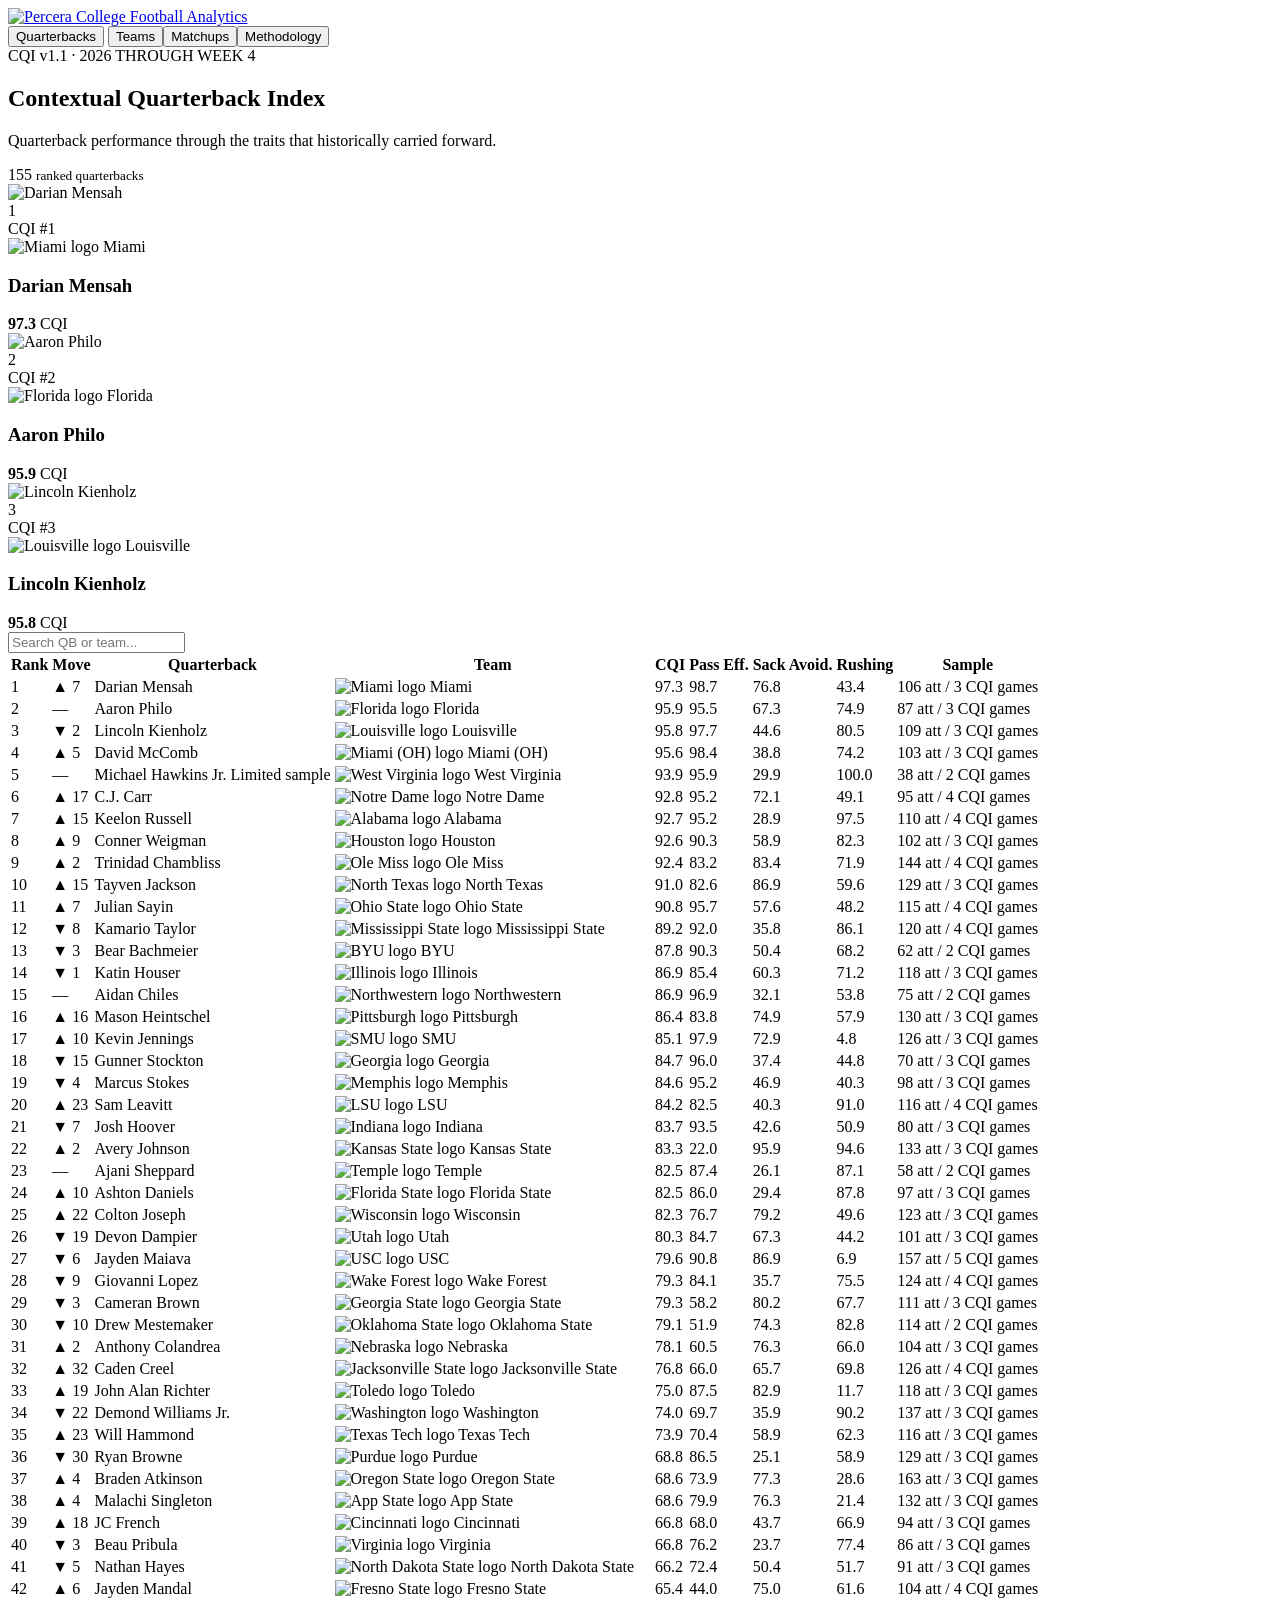
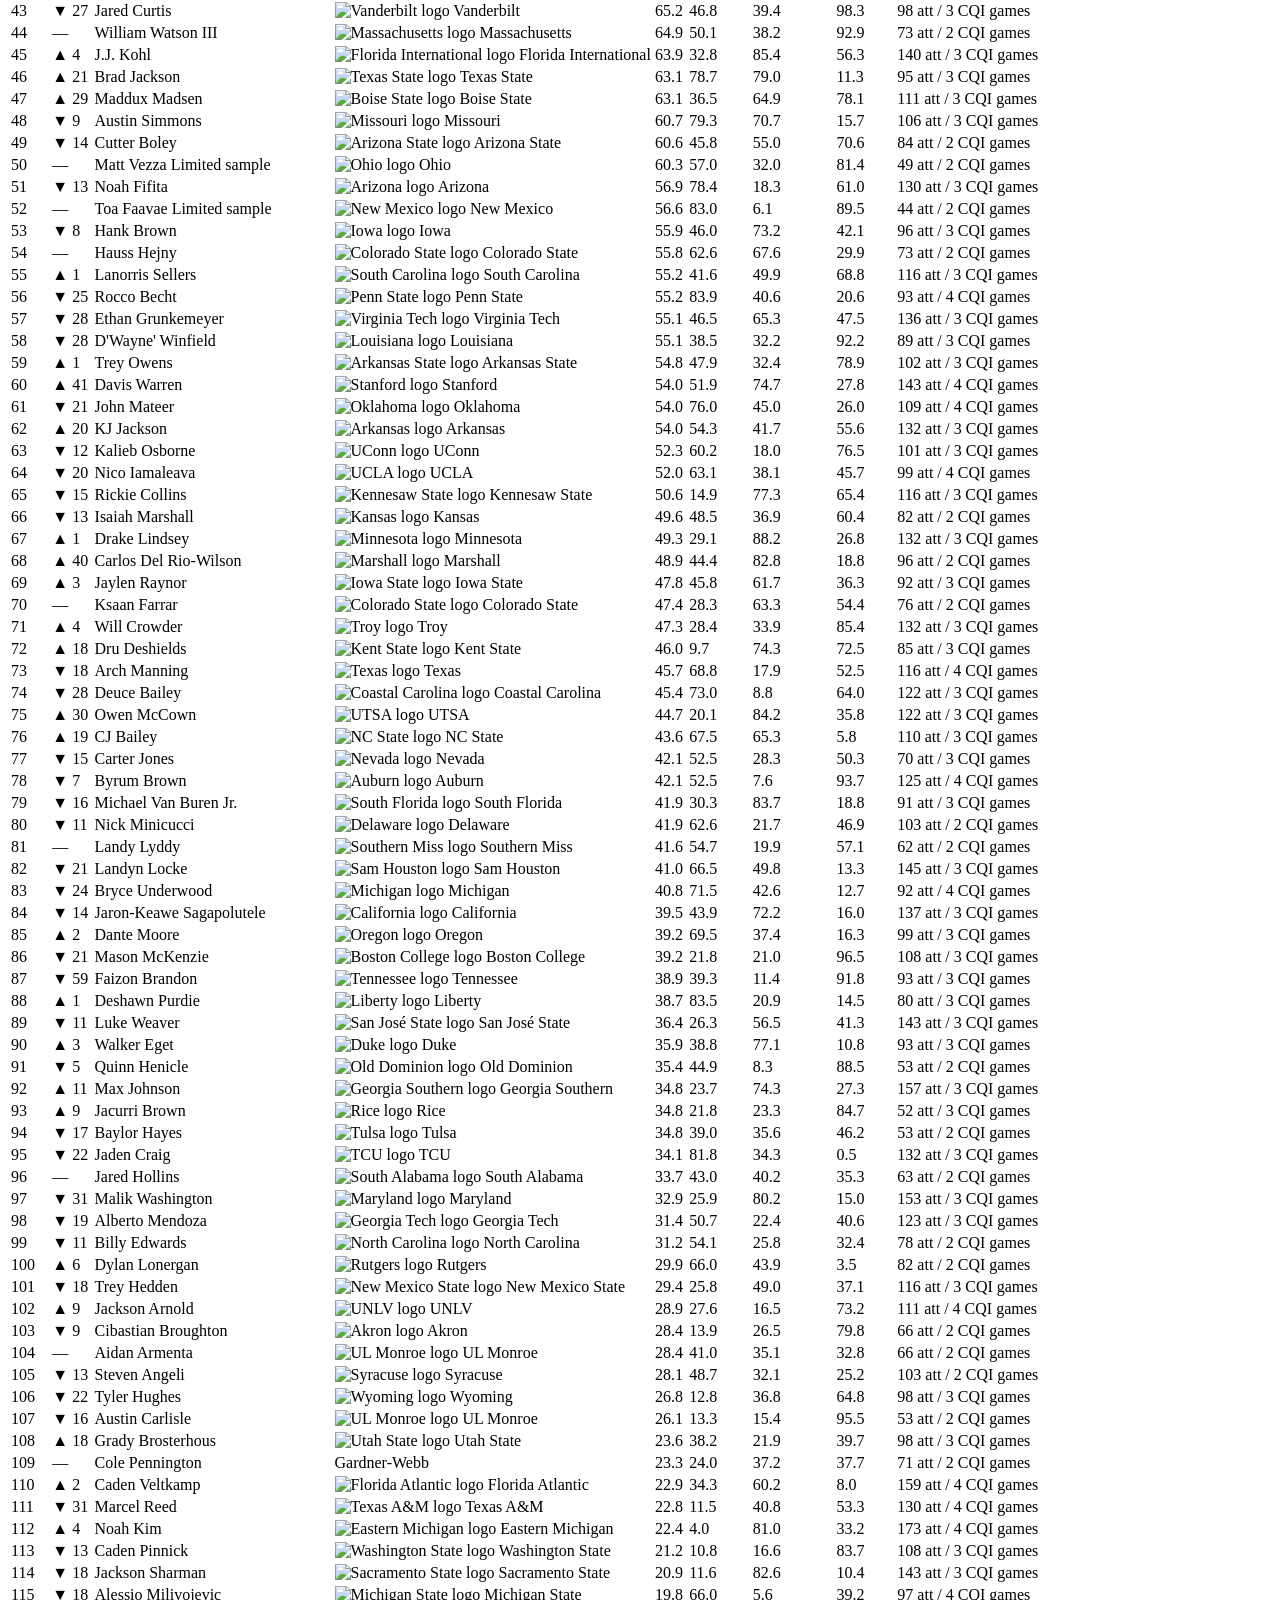
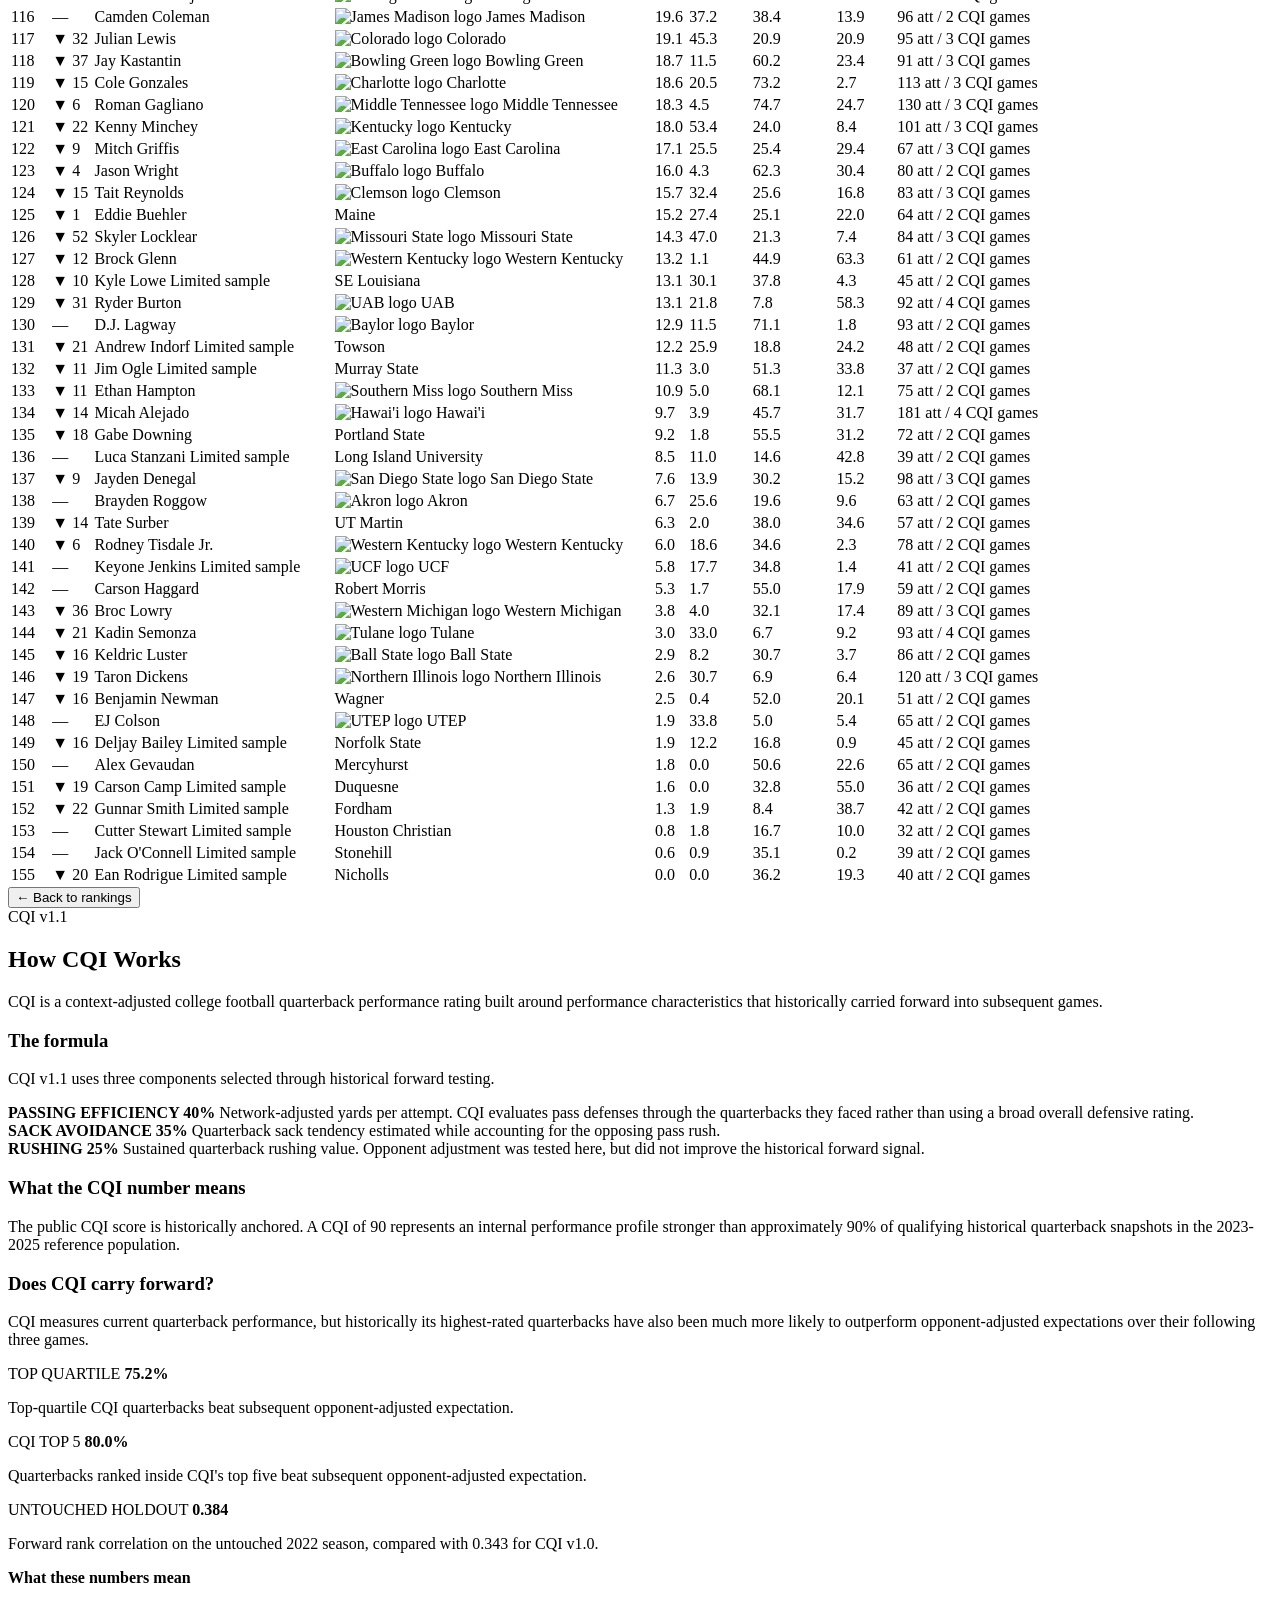
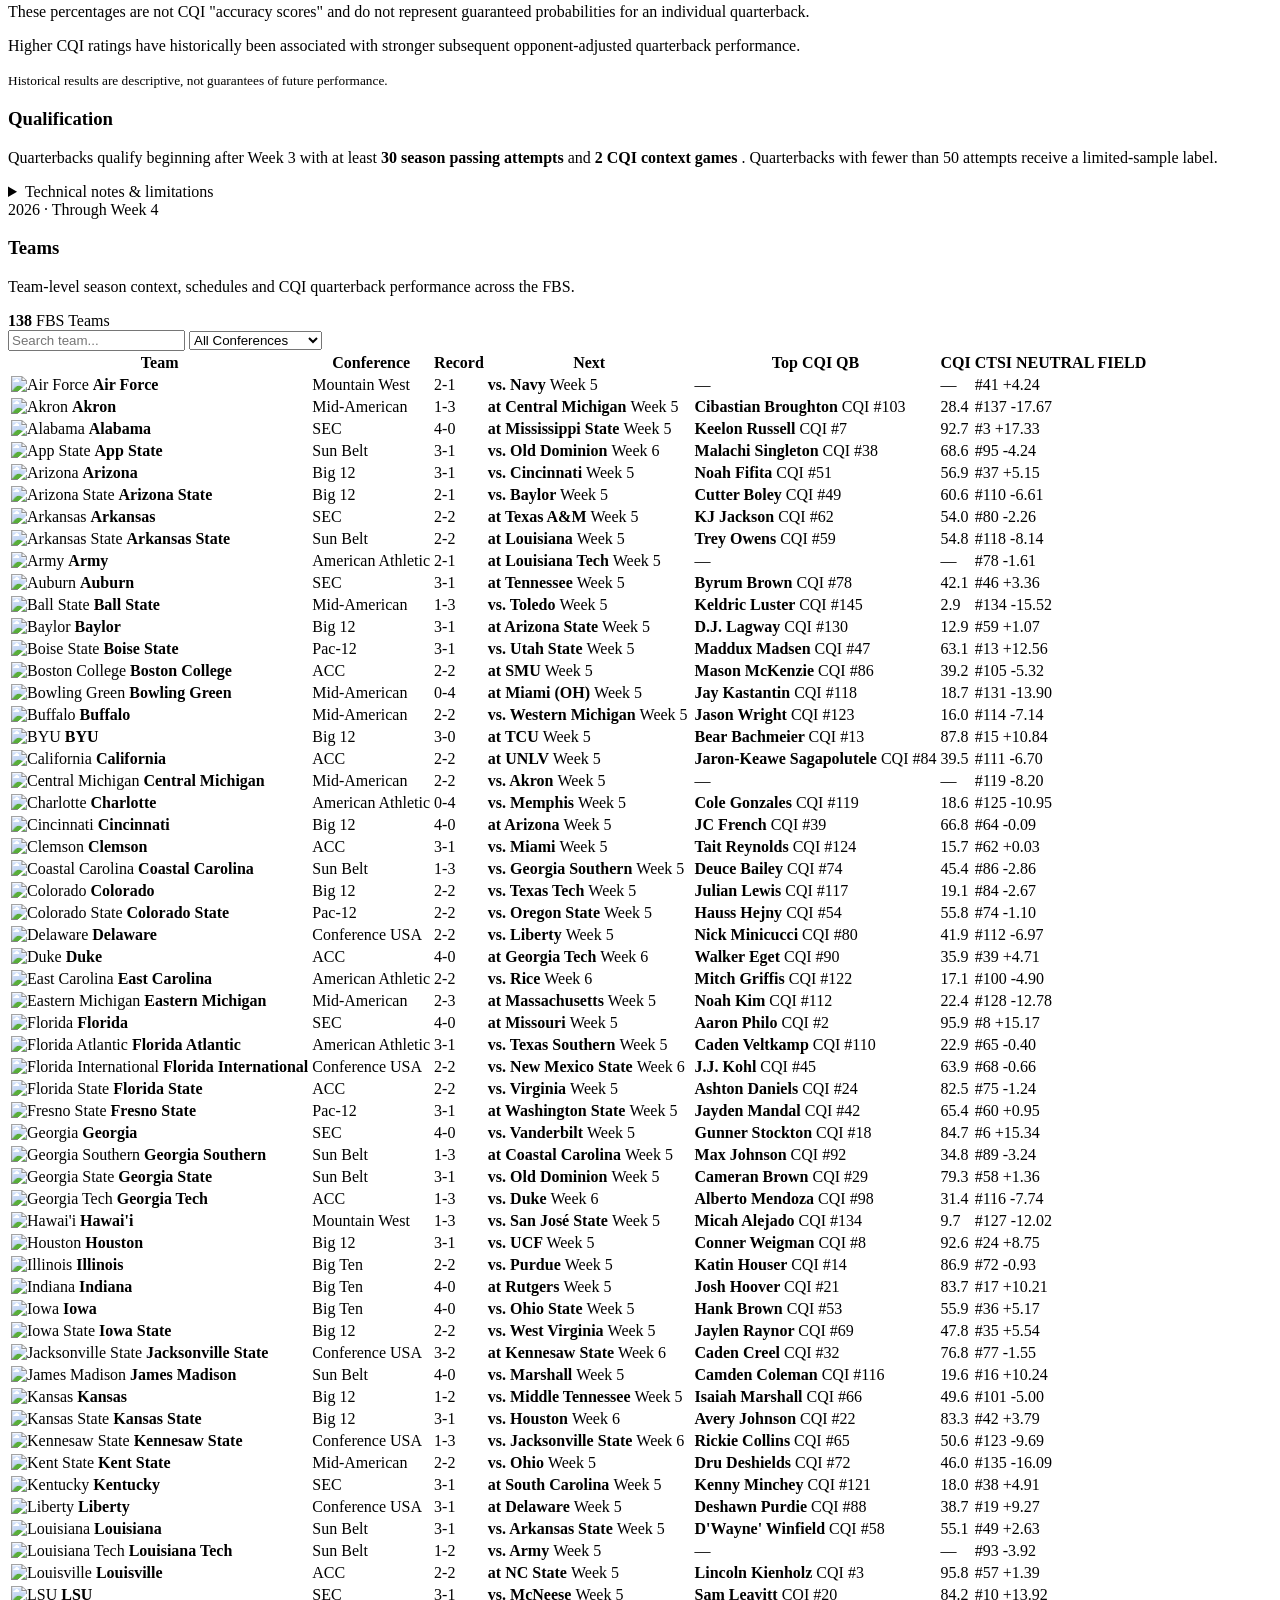
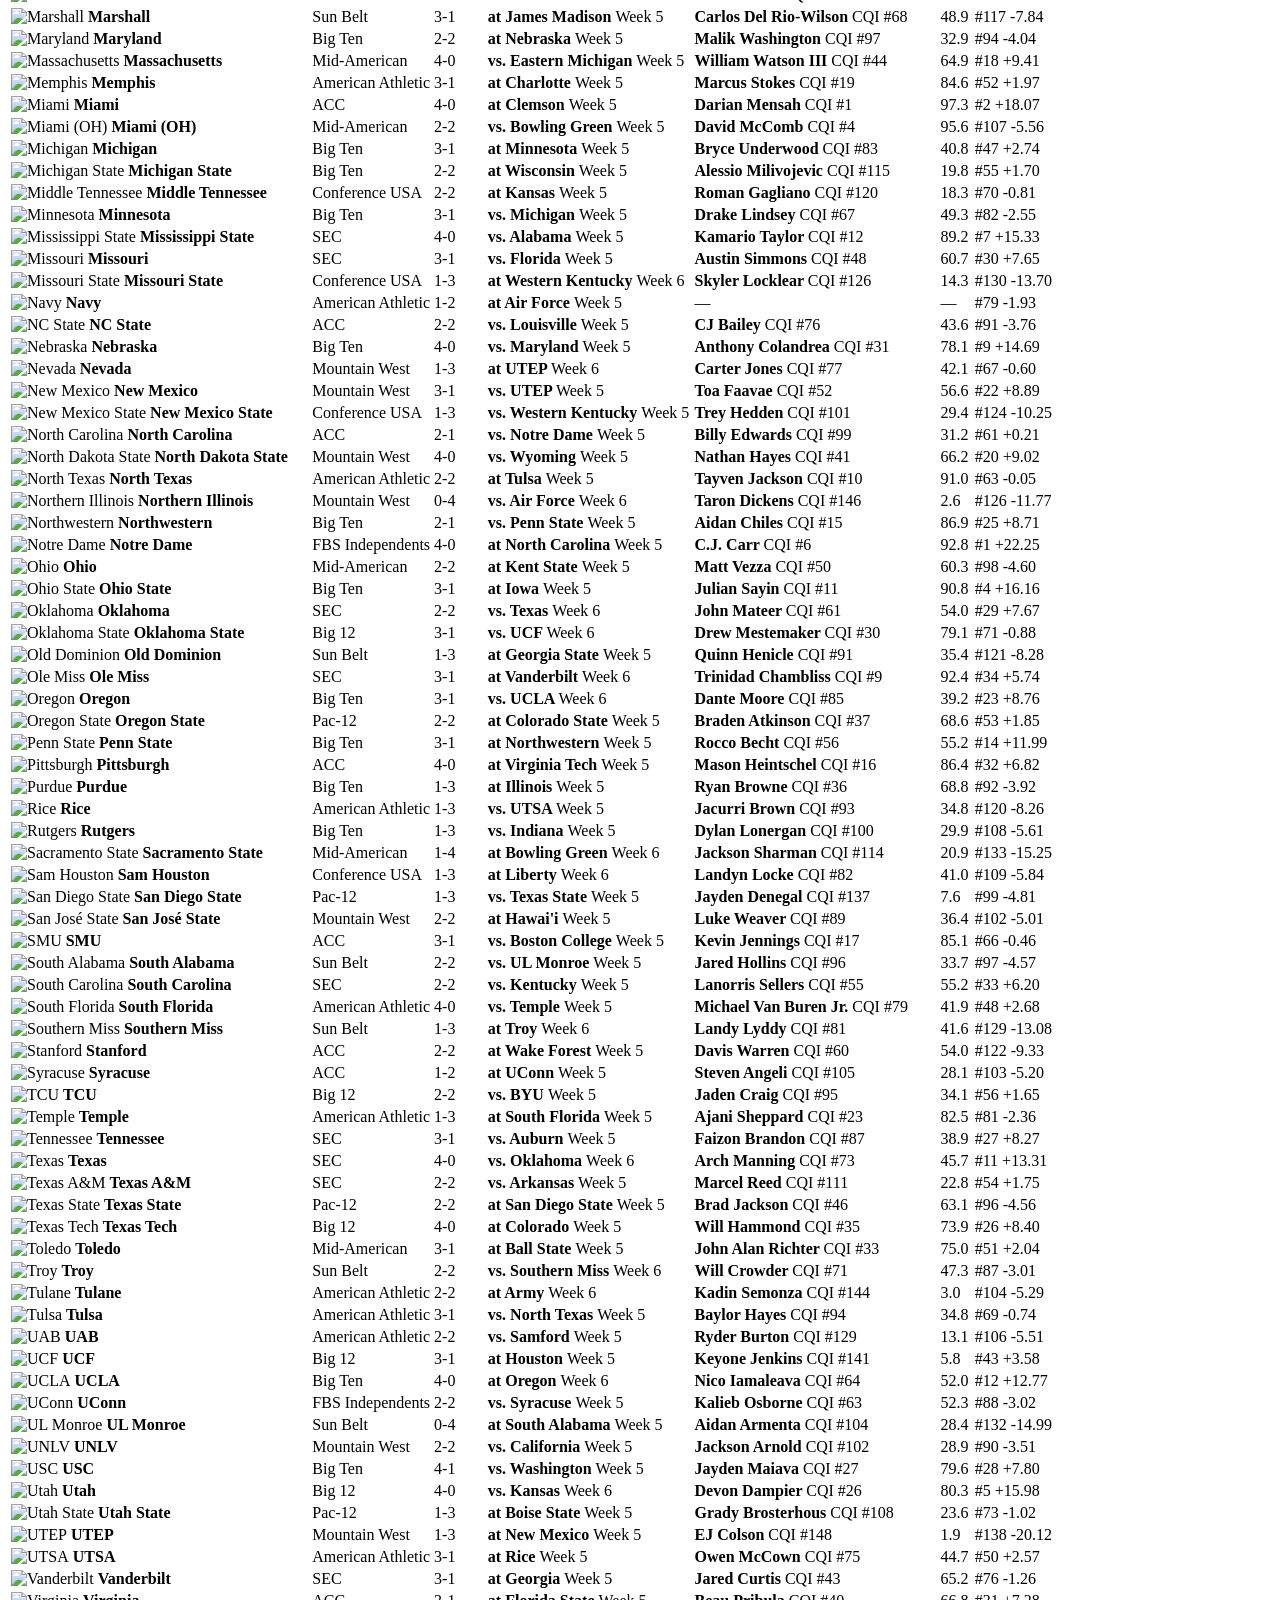
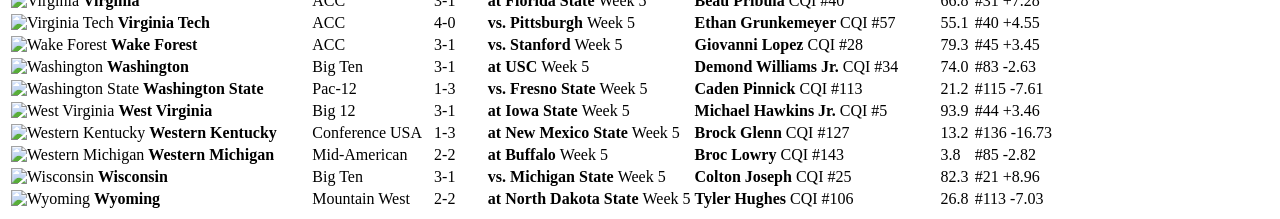
==== index.html @ a97733a7 "Email Sign Up" ====
<!DOCTYPE html>
<html lang="en">
<head>
<meta charset="UTF-8">
<meta name="viewport" content="width=device-width, initial-scale=1.0">

<title>Percera — Contextual Quarterback Index</title>

<link rel="stylesheet" href="styles.css?v=teams-production-v1">

</head>

<body>

<header class="site-header">

    <a
        class="brand"
        href="/"
        aria-label="Percera home"
    >

        <img
            src="percera-wordmark-transparent.png"
            class="brand-wordmark"
            alt="Percera"
        >

        <span class="brand-subtitle">
            College Football Analytics
        </span>

    </a>


    <nav>

        <button
            class="nav-button active"
            data-view="rankings"
        >
            Quarterbacks
        </button>

        <button
            class="nav-button"
            data-view="methodology"
        >
            Methodology
        </button>

    </nav>

</header>


<main>

<section id="rankings-view">

    <div class="hero">

        <div>
            <span class="eyebrow">
                QPI v1.0
            </span>

            <h2>
                2026 Quarterback Rankings
            </h2>

            <p>
                A transparent, opponent-aware measure of
                college quarterback performance.
            </p>
        </div>

        <div class="hero-stat">
            <span id="qb-count">—</span>
            <small>ranked quarterbacks</small>
        </div>

    </div>


    
    <div
        id="top-three"
        class="top-three"
    ></div>

<div class="controls">

        <input
            id="search"
            type="text"
            placeholder="Search QB or team..."
        >

    </div>


    <div class="table-wrap">

        <table id="leaderboard">

            <thead>

                <tr>
                    <th>Rank</th>
                    <th>Quarterback</th>
                    <th>Team</th>
                    <th>QPI</th>
                    <th>Passing</th>
                    <th>Rushing</th>
                    <th>Sample</th>
                </tr>

            </thead>

            <tbody></tbody>

        </table>

    </div>

</section>


<section
    id="player-view"
    class="hidden"
>

    <button id="back-button">
        ← Back to rankings
    </button>

    <div id="player-content"></div>

</section>



<section
    id="methodology-view"
    class="hidden"
>

    <span class="eyebrow">
        QPI v1.0
    </span>

    <h2>
        How QPI Works
    </h2>

    <p class="method-intro">
        QPI is a transparent, opponent-aware measure of
        observed college quarterback performance.
        It is designed to explain not just who performed well,
        but how they did it.
    </p>


    <div class="method-section">

        <h3>What QPI measures</h3>

        <p>
            QPI rewards quarterbacks who consistently produce
            efficient offense while accounting for opponent
            strength, sacks, and rushing contribution.
        </p>

    </div>


    <div class="method-section">

        <h3>Passing Performance</h3>

        <p>
            QPI evaluates four dimensions of passing:
        </p>

        <div class="method-pill-grid">

            <div class="method-pill">
                <strong>Success</strong>
                <span>
                    How consistently the passing offense
                    stays on schedule and produces successful plays.
                </span>
            </div>

            <div class="method-pill">
                <strong>Efficiency</strong>
                <span>
                    Passing efficiency adjusted for the
                    quality of defenses faced.
                </span>
            </div>

            <div class="method-pill">
                <strong>TD Creation</strong>
                <span>
                    Passing touchdown production relative
                    to opponent strength.
                </span>
            </div>

            <div class="method-pill">
                <strong>Sack Avoidance</strong>
                <span>
                    How effectively the quarterback avoids
                    drive-killing sacks.
                </span>
            </div>

        </div>

    </div>


    <div class="method-section">

        <h3>Rushing Value</h3>

        <p>
            QPI also credits quarterbacks for the scoring value
            they create as runners. It uses situational rushing
            value rather than simply rewarding raw rushing yards.
        </p>

    </div>


    <div class="method-section">

        <h3>Opponent Context</h3>

        <p>
            Passing efficiency and touchdown creation are adjusted
            using opponent defensive strength. That means the same
            box-score performance can be valued differently depending
            on the quality of the defense it came against.
        </p>

    </div>


    <div class="method-section">

        <h3>How the model was built</h3>

        <p>
            QPI's formula was derived from recent historical
            college football performance data and tested on seasons
            excluded from model training.
        </p>

        <p>
            The formula is fixed for QPI v1.0. Future methodology
            changes will be released as new versions rather than
            silently changing the meaning of previous rankings.
        </p>

    </div>


    <div class="method-section">

        <h3>Weekly rankings</h3>

        <p>
            QPI rankings begin after Week 3. A quarterback must have
            at least 30 season passing attempts and at least two QPI
            context games to appear in the rankings.
        </p>

        <p>
            Players with fewer than 50 passing attempts are marked
            as a limited sample rather than removed from the leaderboard.
        </p>

    </div>


    <div class="method-section">

        <h3>What QPI is not</h3>

        <p>
            QPI is not a projection, recruiting rating, NFL scouting
            grade, or attempt to perfectly isolate the quarterback
            from his teammates and scheme.
        </p>

        <p>
            It measures what happened on the field and provides a
            consistent statistical framework for comparing those
            performances.
        </p>

    </div>


    <details class="technical-methodology">

        <summary>
            Technical Methodology
        </summary>

        <div class="technical-content">

            <h3>QPI v1.0 Formula</h3>

            <p>
                The public component scores are percentile-based,
                allowing different types of quarterback performance
                to be combined on a common scale.
            </p>


            <div class="formula-grid">

                <div class="formula-card">

                    <h3>Passing Score</h3>

                    <div class="formula-row">
                        <span>Success</span>
                        <strong>37.7%</strong>
                    </div>

                    <div class="formula-row">
                        <span>
                            Opponent-adjusted efficiency
                        </span>
                        <strong>37.0%</strong>
                    </div>

                    <div class="formula-row">
                        <span>
                            TD creation
                        </span>
                        <strong>12.7%</strong>
                    </div>

                    <div class="formula-row">
                        <span>
                            Sack avoidance
                        </span>
                        <strong>12.6%</strong>
                    </div>

                </div>


                <div class="formula-card">

                    <h3>Overall QPI</h3>

                    <div class="formula-row">
                        <span>Passing</span>
                        <strong>82.5%</strong>
                    </div>

                    <div class="formula-row">
                        <span>Rushing</span>
                        <strong>17.5%</strong>
                    </div>

                </div>

            </div>


            <h3>Interception Avoidance</h3>

            <p>
                Interception avoidance is displayed on player profiles
                but carries no independent QPI v1.0 weight. During model
                development, it did not add meaningful explanatory value
                after the other passing components were included.
            </p>


            <h3>Validation</h3>

            <p>
                QPI was tested by repeatedly fitting the model while
                withholding an entire season, then evaluating it on the
                unseen season. The model structure remained stable across
                those tests.
            </p>


            <h3>Current limitations</h3>

            <ul class="technical-list">

                <li>
                    QPI does not completely separate quarterback
                    performance from receivers, offensive line play,
                    scheme, and other supporting factors.
                </li>

                <li>
                    Some opponent adjustments are more developed than
                    others.
                </li>

                <li>
                    QPI v1.0 does not yet include a fully validated
                    opponent adjustment for every FCS game.
                </li>

                <li>
                    QPI does not perform film-based play attribution
                    or scouting evaluation.
                </li>

            </ul>

        </div>

    </details>

</section>


</main>


<script src="data.js?v=week04-repair-1"></script>



<script src="weekly_history.js?v=week04"></script>
<script src="app.js?v=week04-repair-1"></script>

<script
    src="rankings_tools.js?v=final-sort-v4"
></script>



<script
    src="team_context_data.js?v=week04-repair-1"
></script>



<script
    src="home.js?v=percera-home-production-v1"
></script>





<script
    src="team_pages_data.js?v=week04-repair-1"
></script>

<script src="ctsi_data.js?v=week04-final2"></script>

<script src="secondary_logos_2026.js?v=curated-v3"></script>
<script src="team_branding_2026.js?v=curated-v3"></script>

<script
    src="teams.js?v=week04-repair-1"
></script>

<script
    src="team_profile_links.js?v=teams-production-v1"
></script>

    <script src="percera_product_preview.js?v=product-v1"></script>
    <script src="percera_ctsi_refinement.js?v=ctsi-refine-v1"></script>
    <script src="percera_ctsi_home_polish.js?v=ctsi-cqi-cadence-v1"></script>
    <script src="percera_distinct_ctsi.js?v=distinct-ctsi-v1"></script>
    <script src="percera_brand_home_v1.js?v=brand-home-v1"></script>
    <script src="percera_platform_hero_v2.js?v=platform-hero-v2"></script>
<script src="percera_team_branding_v3.js?v=curated-v3"></script>

<script src="matchups_nav.js?v=matchups-v1"></script>


<script
    src="percera_week04_repair.js?v=week04-repair-1"
></script>



<script
    src="email_signup.js?v=2"
></script>

</body>
</html>
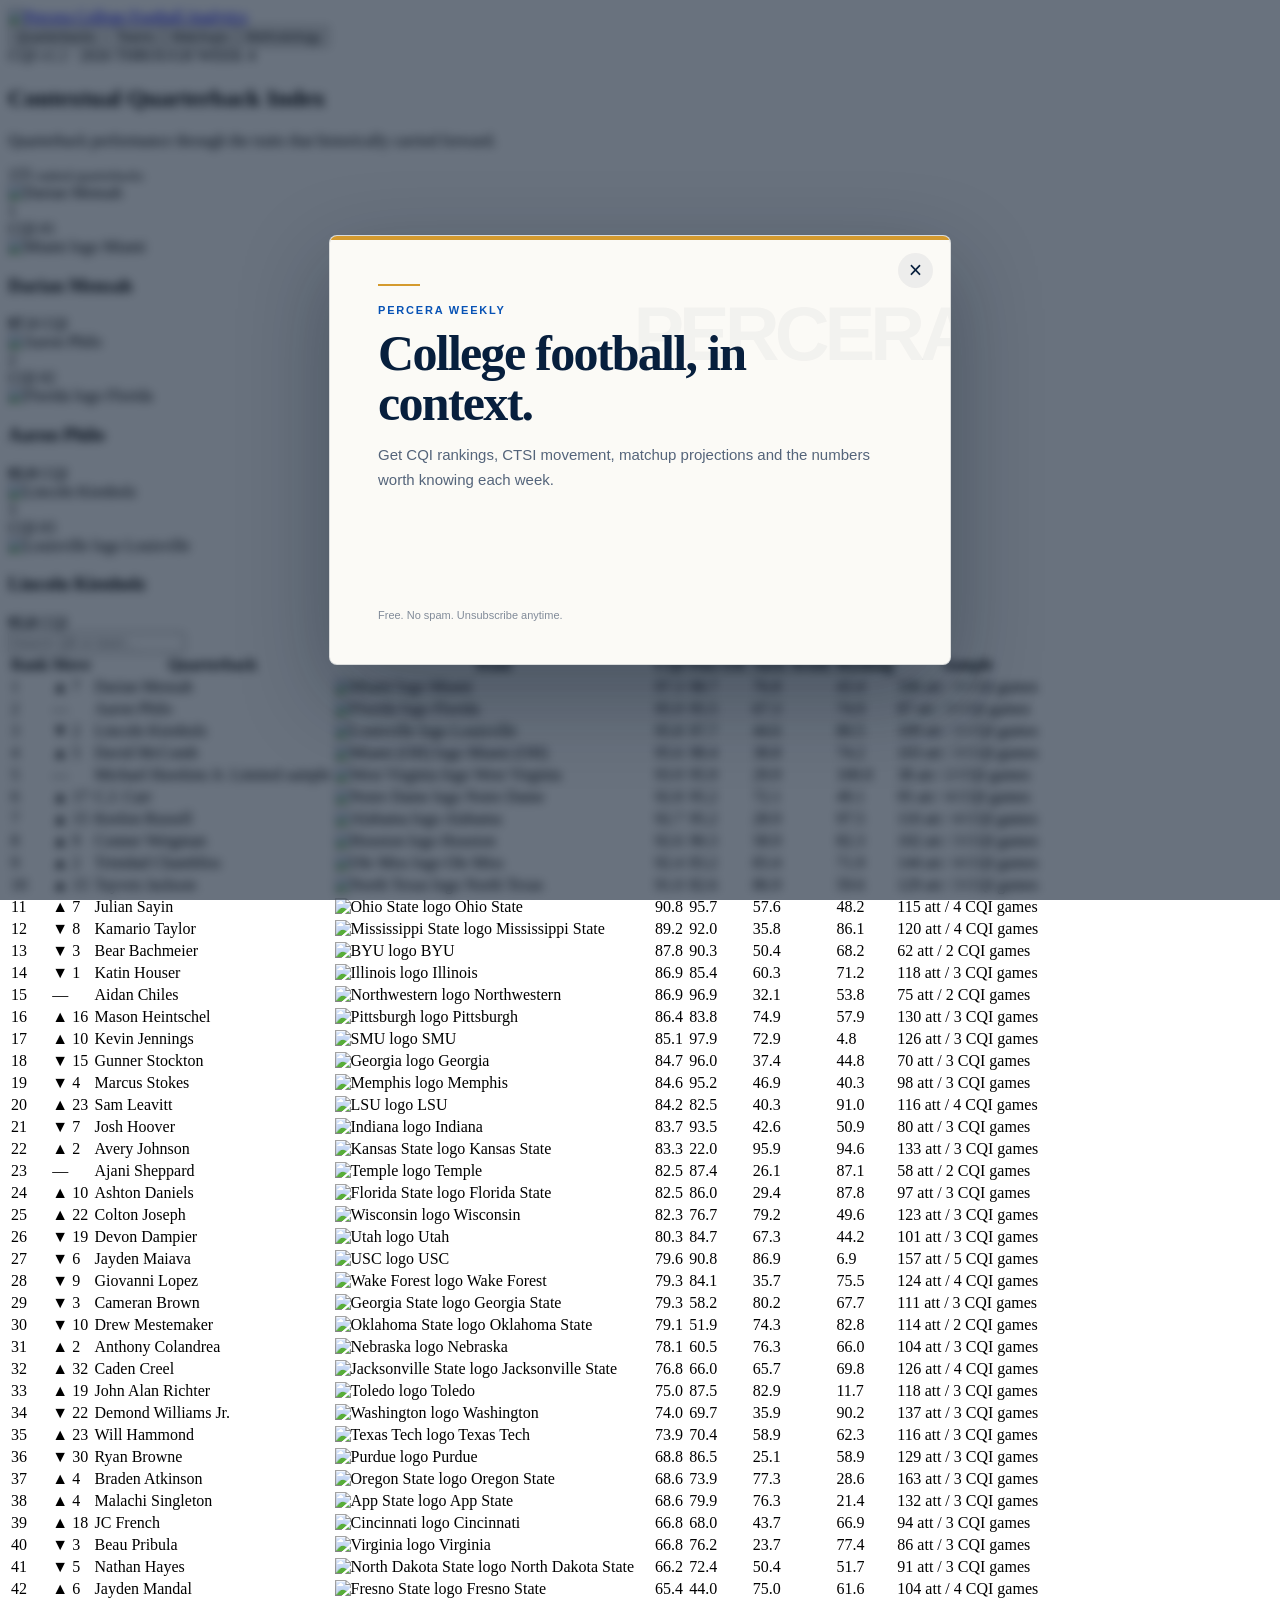
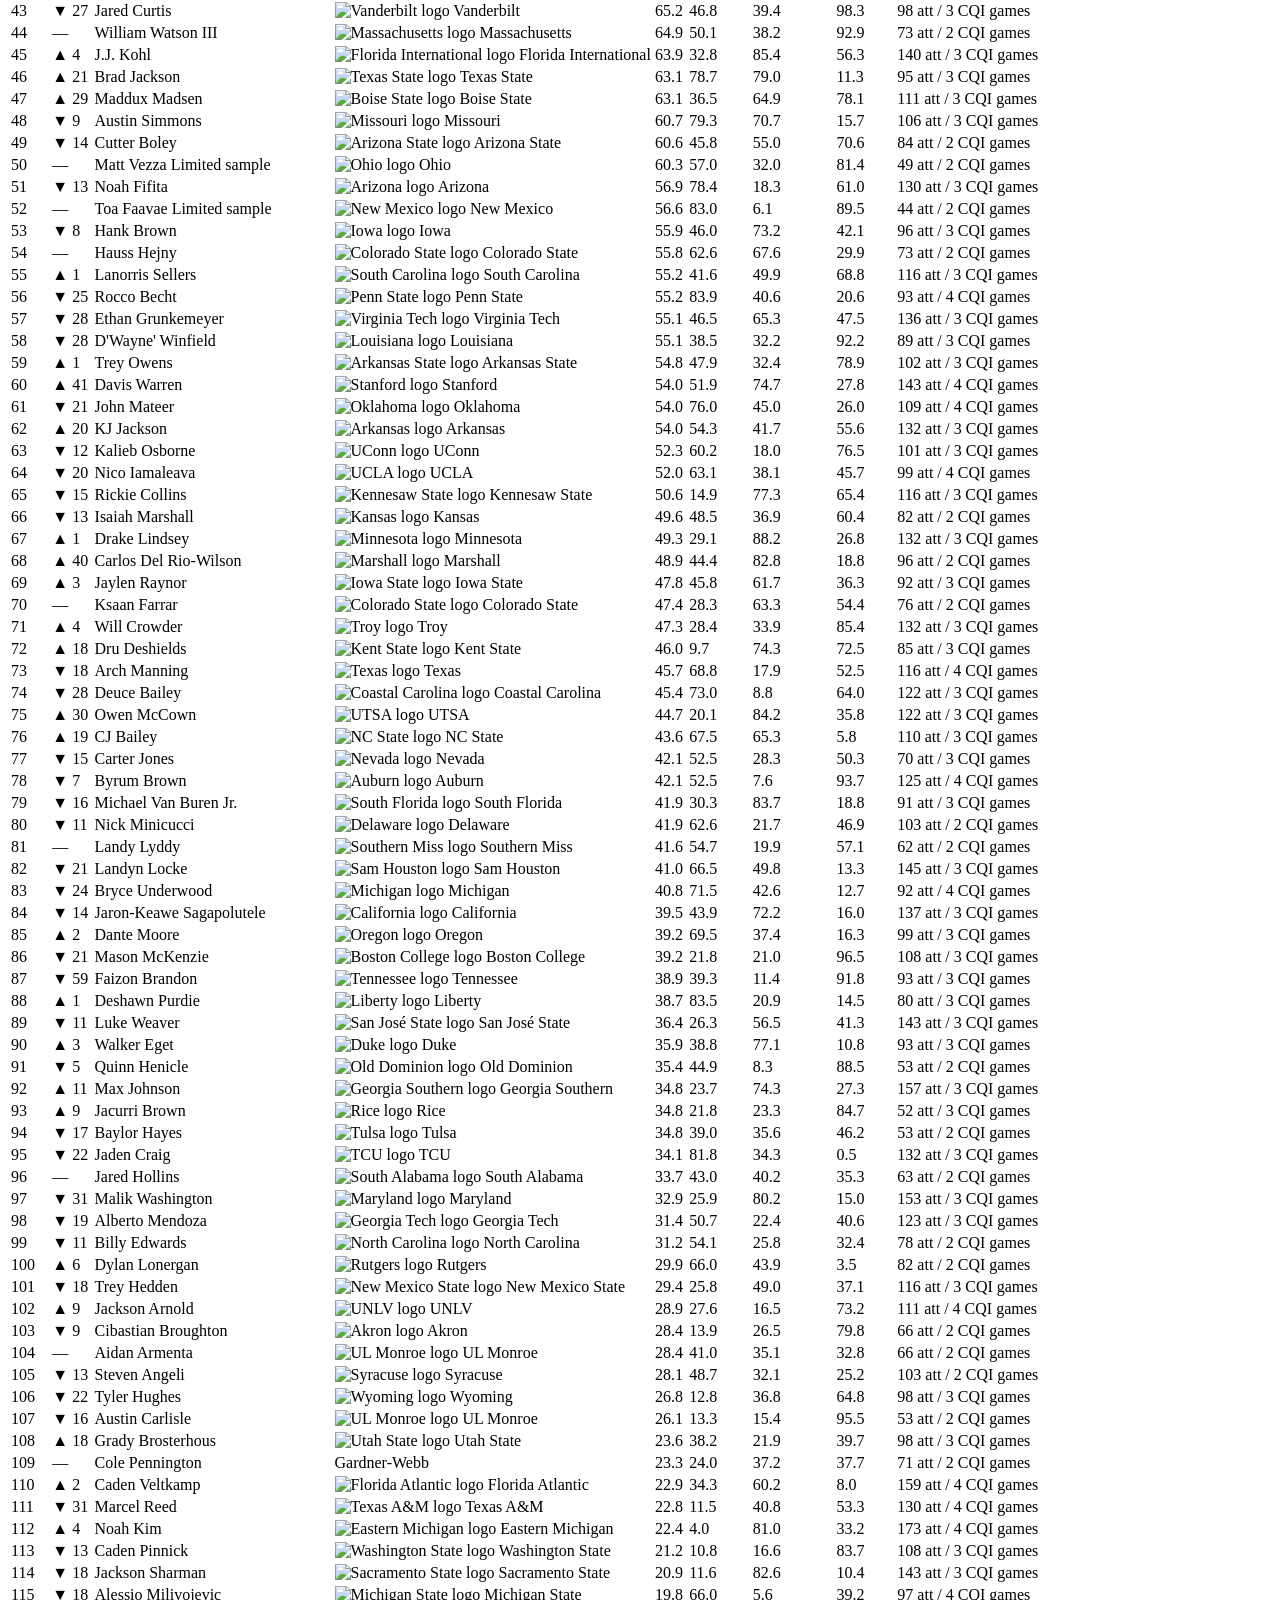
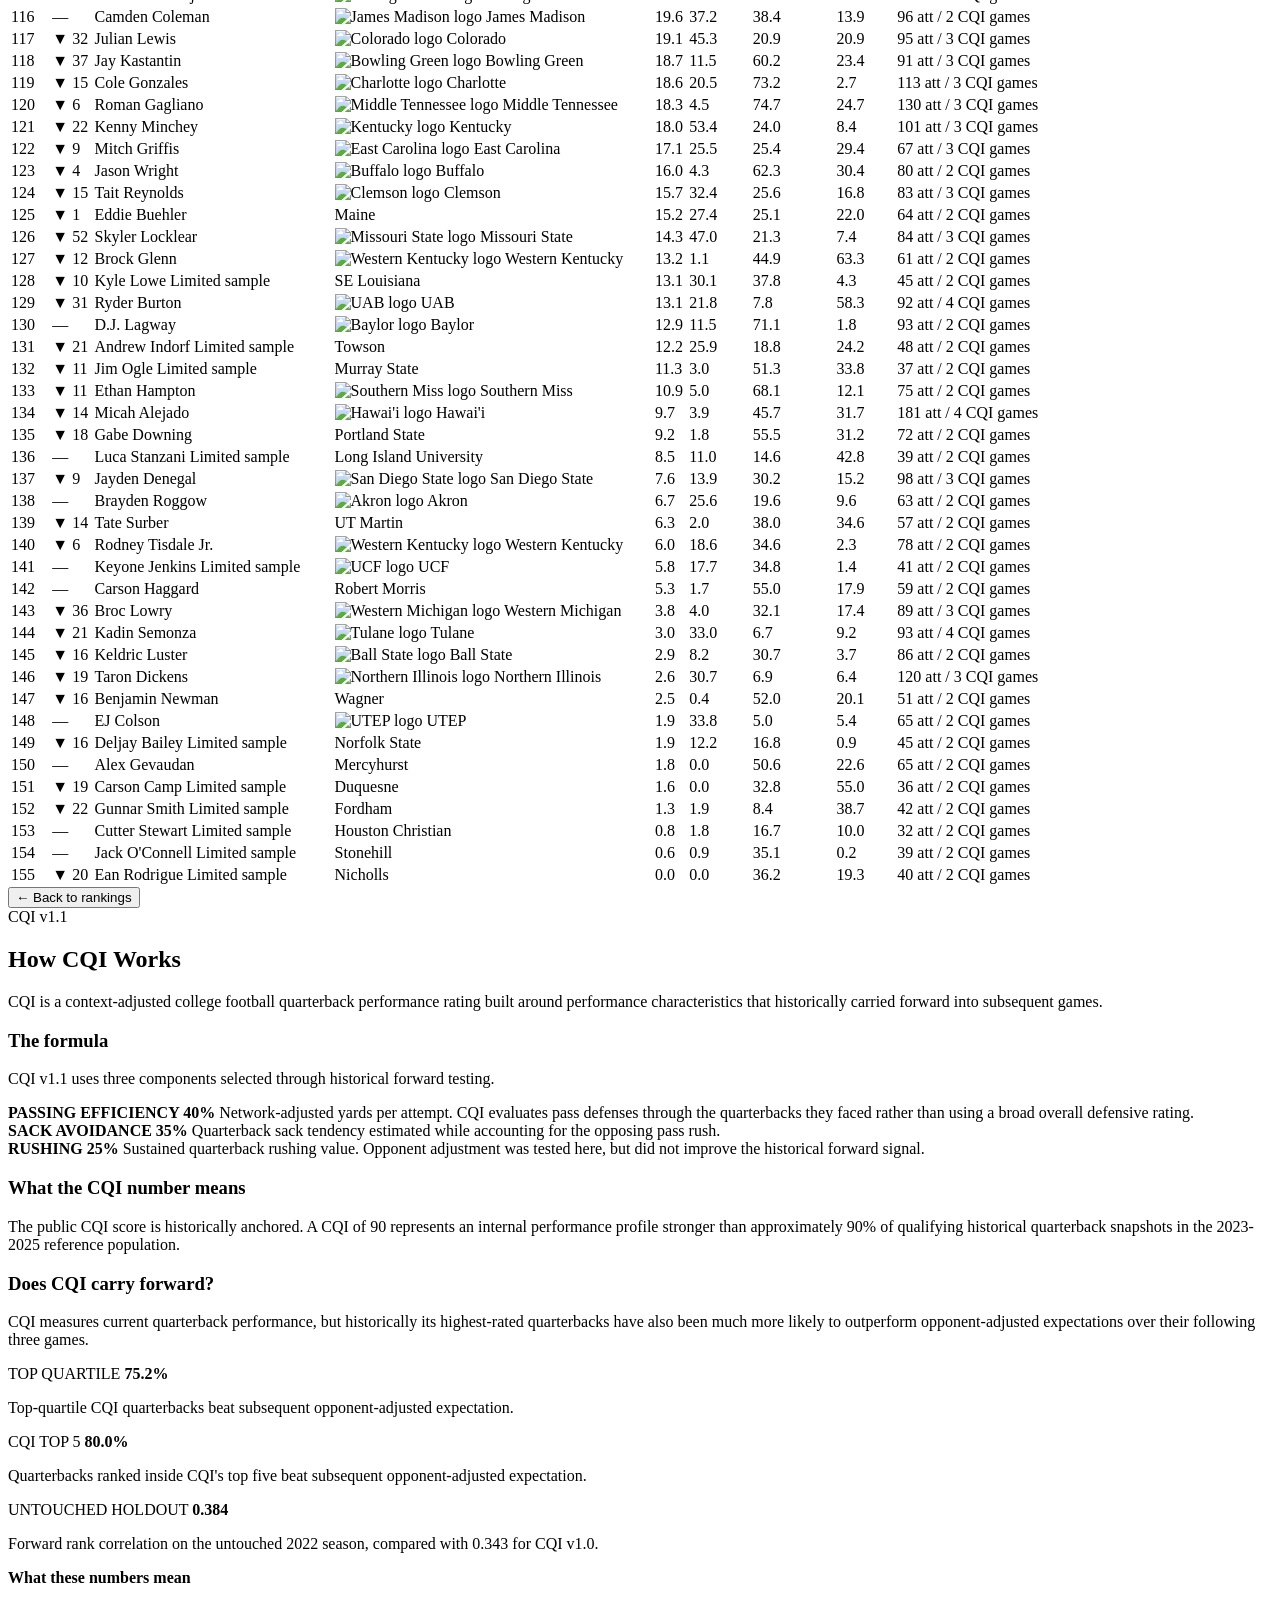
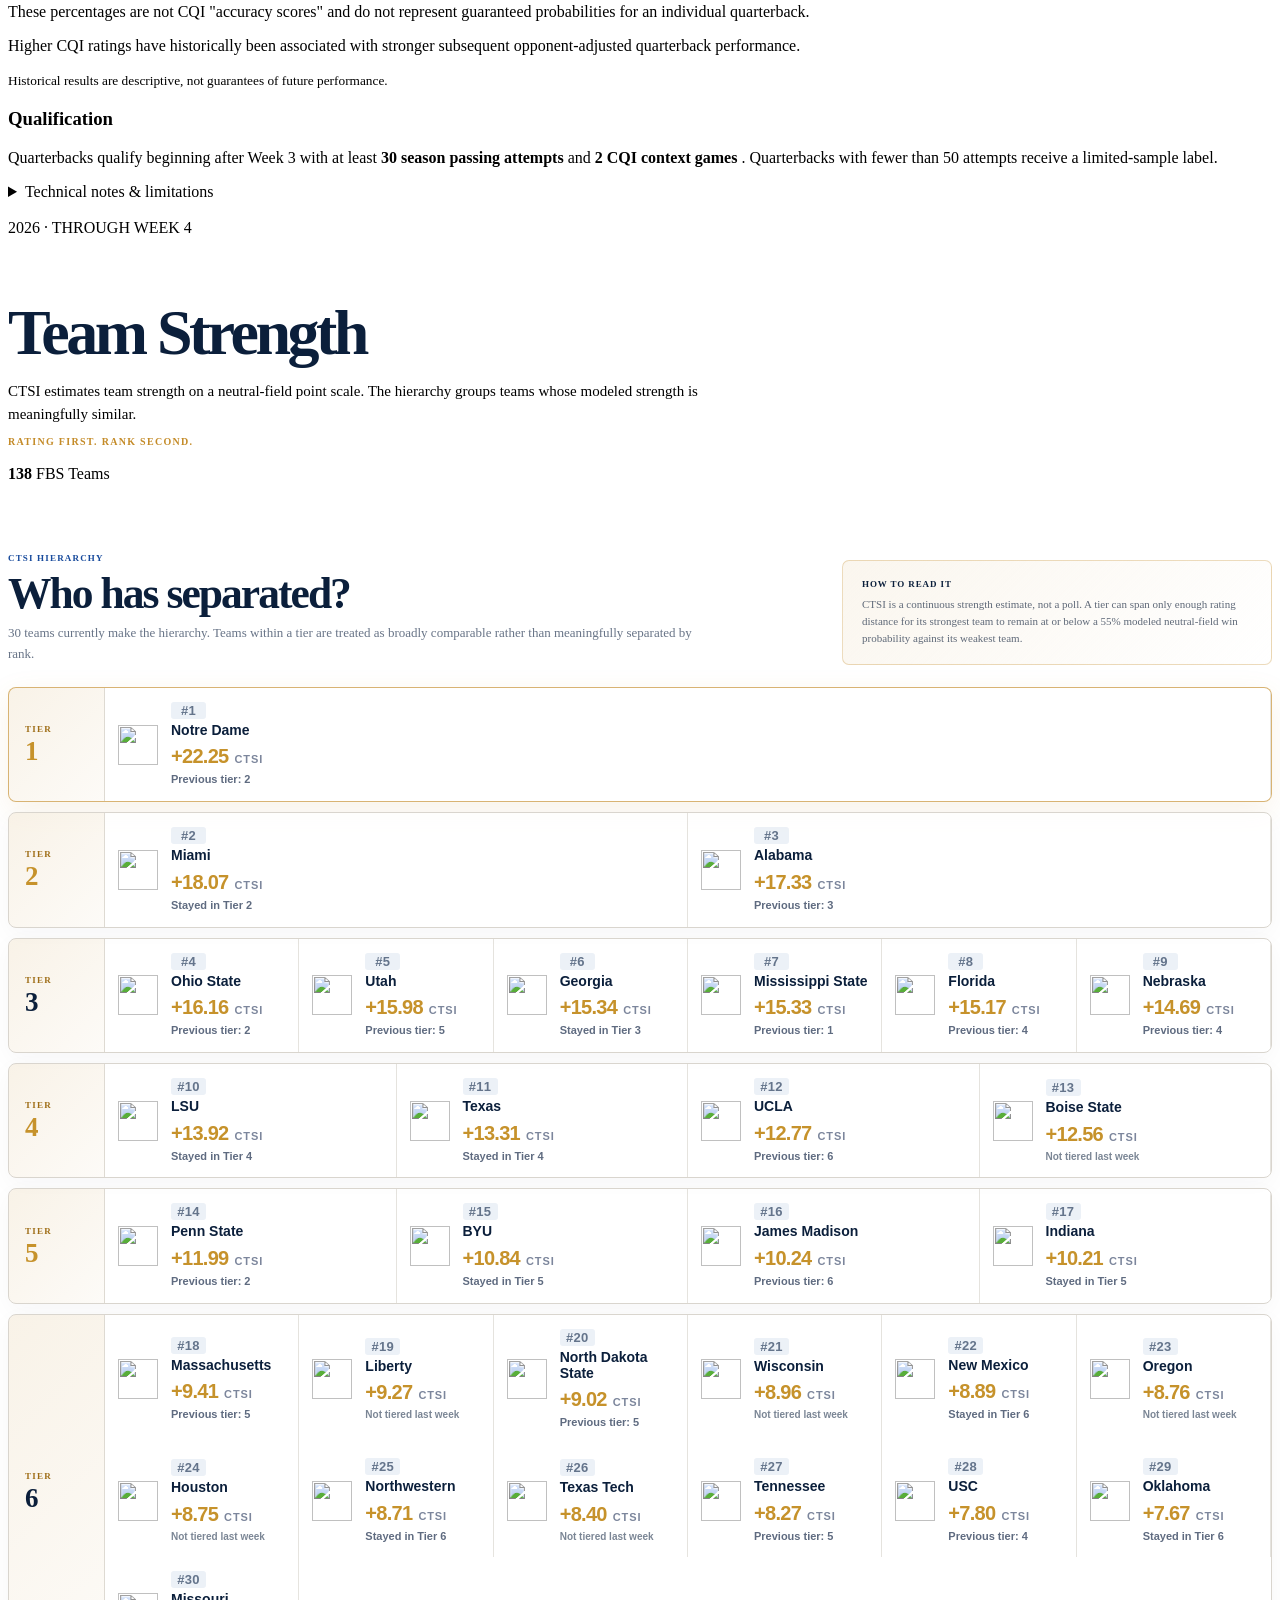
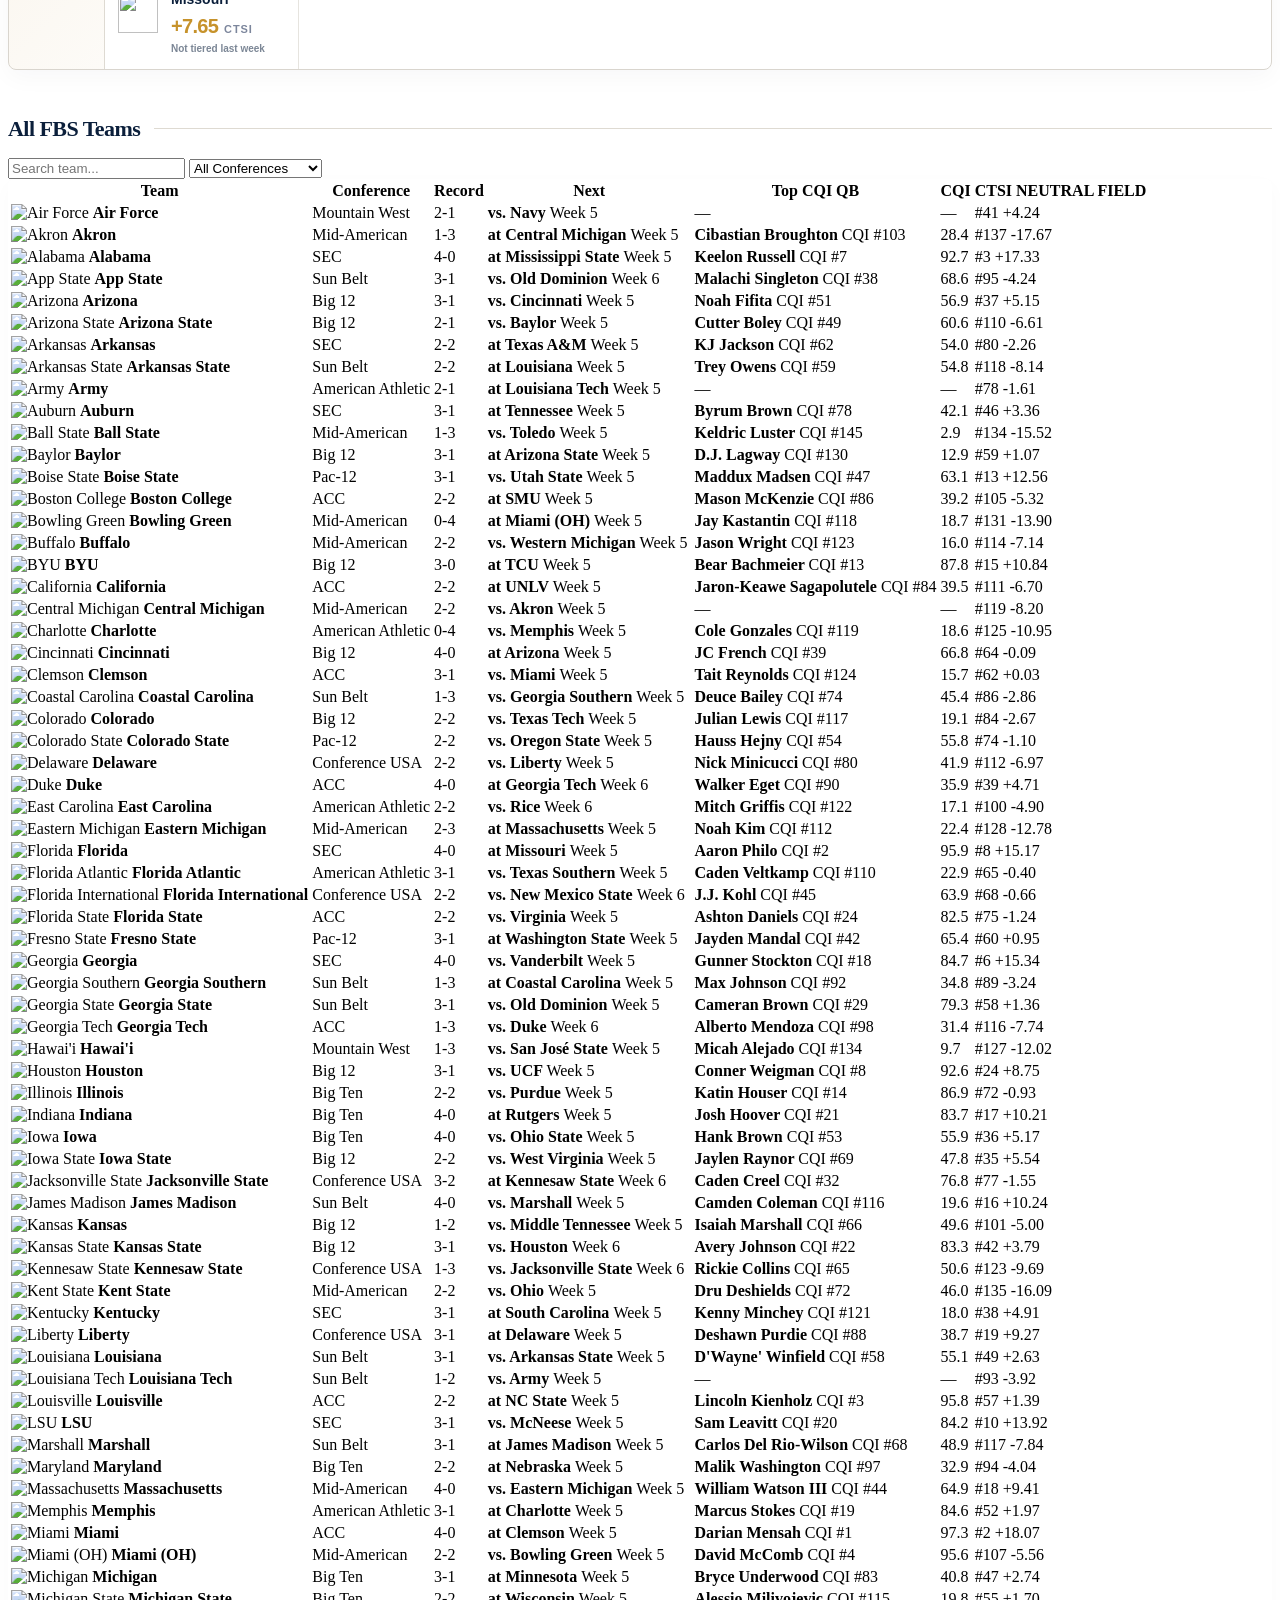
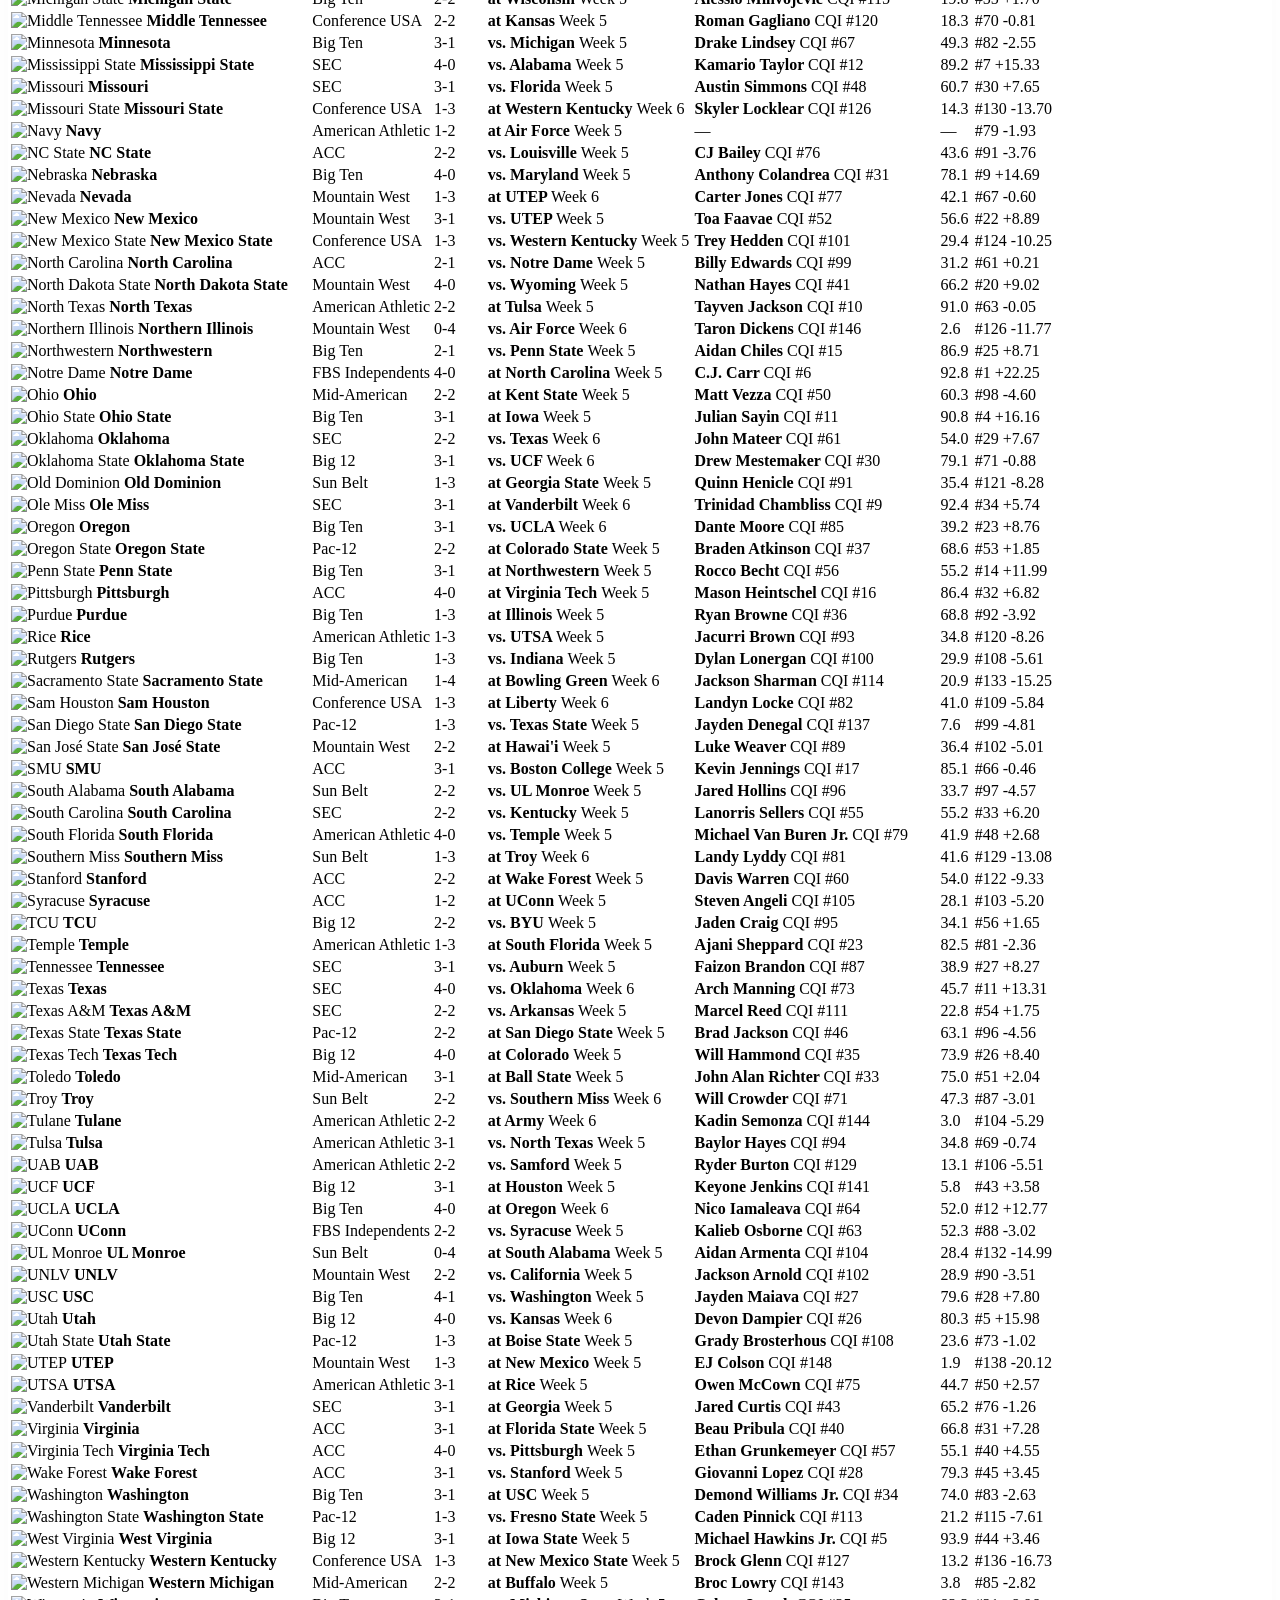
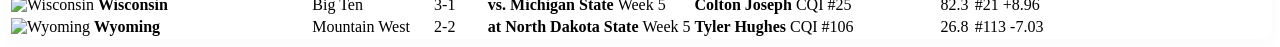
==== commit e80cc1c6: "Add files via upload" ====
--- a/index.html
+++ b/index.html
@@ -500,5 +500,215 @@
     src="email_signup.js?v=2"
 ></script>
 
+
+
+
+
+<!-- PERCERA_TIER_VISUAL_PATCH_START -->
+<style id="percera-tier-visual-patch">
+  .percera-tier-card-patched .percera-rank-number {
+    font-size: 13px !important;
+    line-height: 1 !important;
+    font-weight: 800 !important;
+    color: #64748b !important;
+    opacity: 1 !important;
+    letter-spacing: 0.02em !important;
+  }
+
+  .percera-tier-card-patched .percera-ctsi-label {
+    font-size: 11px !important;
+    line-height: 1 !important;
+    font-weight: 800 !important;
+    text-transform: uppercase !important;
+    letter-spacing: 0.08em !important;
+    color: #7c869c !important;
+    opacity: 1 !important;
+  }
+
+  .percera-tier-card-patched .percera-tier-move {
+    font-size: 11px !important;
+    line-height: 1.25 !important;
+    font-weight: 700 !important;
+    color: #5f6b80 !important;
+    opacity: 1 !important;
+  }
+
+  .percera-tier-card-patched .percera-team-name {
+    color: #0b2554 !important;
+  }
+
+  .percera-tier-card-patched .percera-ctsi-value {
+    color: #c6922b !important;
+  }
+
+  .percera-tier-card-patched .percera-rank-number,
+  .percera-tier-card-patched .percera-ctsi-label,
+  .percera-tier-card-patched .percera-tier-move,
+  .percera-tier-card-patched .percera-team-name,
+  .percera-tier-card-patched .percera-ctsi-value {
+    text-rendering: optimizeLegibility !important;
+  }
+</style>
+
+<script id="percera-tier-visual-patch-script">
+(function () {
+  function cleanText(s) {
+    return (s || "").replace(/\s+/g, " ").trim();
+  }
+
+  function directText(el) {
+    if (!el) return "";
+    let txt = "";
+    for (const node of el.childNodes) {
+      if (node.nodeType === 3) txt += node.textContent || "";
+    }
+    return cleanText(txt);
+  }
+
+  function replaceOrdinalWording(root) {
+    const walker = document.createTreeWalker(root || document.body, NodeFilter.SHOW_TEXT, null);
+    const nodes = [];
+    while (walker.nextNode()) nodes.push(walker.currentNode);
+    nodes.forEach(node => {
+      const t = node.textContent || "";
+      if (/ordinal/i.test(t)) {
+        node.textContent = t
+          .replace(/ordinal rank/gi, "rank")
+          .replace(/ordinal/gi, "rank");
+      }
+    });
+  }
+
+  function findTierSections() {
+    const all = [...document.querySelectorAll("section, div, article")];
+    return all.filter(el => /\bTIER\s+\d+\b/i.test(cleanText(el.innerText || "")));
+  }
+
+  function getTierNumber(section) {
+    const m = cleanText(section.innerText || "").match(/\bTIER\s+(\d+)\b/i);
+    return m ? parseInt(m[1], 10) : null;
+  }
+
+  function isLikelyCard(el) {
+    const txt = cleanText(el.innerText || "");
+    if (!txt) return false;
+    if (!/CTSI/i.test(txt)) return false;
+    if (!/#\d+/.test(txt)) return false;
+    if (txt.length > 220) return false;
+    return true;
+  }
+
+  function getCardsInTier(section) {
+    const all = [...section.querySelectorAll("div, article, li")].filter(isLikelyCard);
+    return all.filter(el => !all.some(other => other !== el && other.contains(el)));
+  }
+
+  function patchCard(card, currentTier) {
+    card.classList.add("percera-tier-card-patched");
+
+    const allEls = [...card.querySelectorAll("*")];
+
+    // 1) rank number (#12)
+    const rankEl = allEls.find(el => /^#\d+$/.test(cleanText(el.textContent || "")));
+    if (rankEl) rankEl.classList.add("percera-rank-number");
+
+    // 2) CTSI label
+    const ctsiLabelEl = allEls.find(el => /^CTSI$/i.test(cleanText(el.textContent || "")));
+    if (ctsiLabelEl) ctsiLabelEl.classList.add("percera-ctsi-label");
+
+    // 3) CTSI value (+15.17 / -2.31 / 8.71)
+    const ctsiValueEl = allEls.find(el => /^[+\-]?\d+(?:\.\d+)?$/.test(cleanText(el.textContent || "")));
+    if (ctsiValueEl) ctsiValueEl.classList.add("percera-ctsi-value");
+
+    // 4) team name
+    const teamEl = allEls.find(el => {
+      const t = cleanText(el.textContent || "");
+      if (!t) return false;
+      if (/^#\d+$/.test(t)) return false;
+      if (/^CTSI$/i.test(t)) return false;
+      if (/^[+\-]?\d+(?:\.\d+)?$/.test(t)) return false;
+      if (/^(previous tier|stayed in tier|new to hierarchy|no change)$/i.test(t)) return false;
+      if (/^[↑↓]\s*\d+$/.test(t)) return false;
+      if (t.length < 3 || t.length > 32) return false;
+      return true;
+    });
+    if (teamEl) teamEl.classList.add("percera-team-name");
+
+    // 5) movement text -> previous tier
+    const movementEl = allEls.find(el => {
+      const t = cleanText(el.textContent || "");
+      return /^[↑↓]\s*\d+$/.test(t) || /^no change$/i.test(t) || /^previous tier/i.test(t) || /^stayed in tier/i.test(t);
+    });
+
+    if (movementEl) {
+      let t = cleanText(movementEl.textContent || "");
+      let newText = t;
+
+      let mUp = t.match(/^↑\s*(\d+)$/);
+      let mDown = t.match(/^↓\s*(\d+)$/);
+
+      if (mUp && currentTier != null) {
+        const delta = parseInt(mUp[1], 10);
+        newText = "Previous tier " + (currentTier + delta);
+      } else if (mDown && currentTier != null) {
+        const delta = parseInt(mDown[1], 10);
+        newText = "Previous tier " + Math.max(1, currentTier - delta);
+      } else if (/^no change$/i.test(t) && currentTier != null) {
+        newText = "Stayed in Tier " + currentTier;
+      }
+
+      movementEl.textContent = newText;
+      movementEl.classList.add("percera-tier-move");
+    }
+  }
+
+  function applyHierarchyPatch() {
+    replaceOrdinalWording(document.body);
+
+    const tierSections = findTierSections();
+    tierSections.forEach(section => {
+      const currentTier = getTierNumber(section);
+      const cards = getCardsInTier(section);
+      cards.forEach(card => patchCard(card, currentTier));
+    });
+  }
+
+  function boot() {
+    applyHierarchyPatch();
+    setTimeout(applyHierarchyPatch, 250);
+    setTimeout(applyHierarchyPatch, 1000);
+    setTimeout(applyHierarchyPatch, 2000);
+  }
+
+  // initial load
+  if (document.readyState === "loading") {
+    document.addEventListener("DOMContentLoaded", boot);
+  } else {
+    boot();
+  }
+
+  // SPA-ish navigation changes
+  let lastUrl = location.href;
+  setInterval(() => {
+    if (location.href !== lastUrl) {
+      lastUrl = location.href;
+      setTimeout(boot, 150);
+      setTimeout(boot, 600);
+    }
+  }, 300);
+})();
+</script>
+<!-- PERCERA_TIER_VISUAL_PATCH_END -->
+
+
+
+<!-- ======================================================
+     PERCERA CTSI HIERARCHY
+     ====================================================== -->
+
+<script
+    src="teams_hierarchy.js?v=week04-production-1"
+></script>
+
 </body>
 </html>
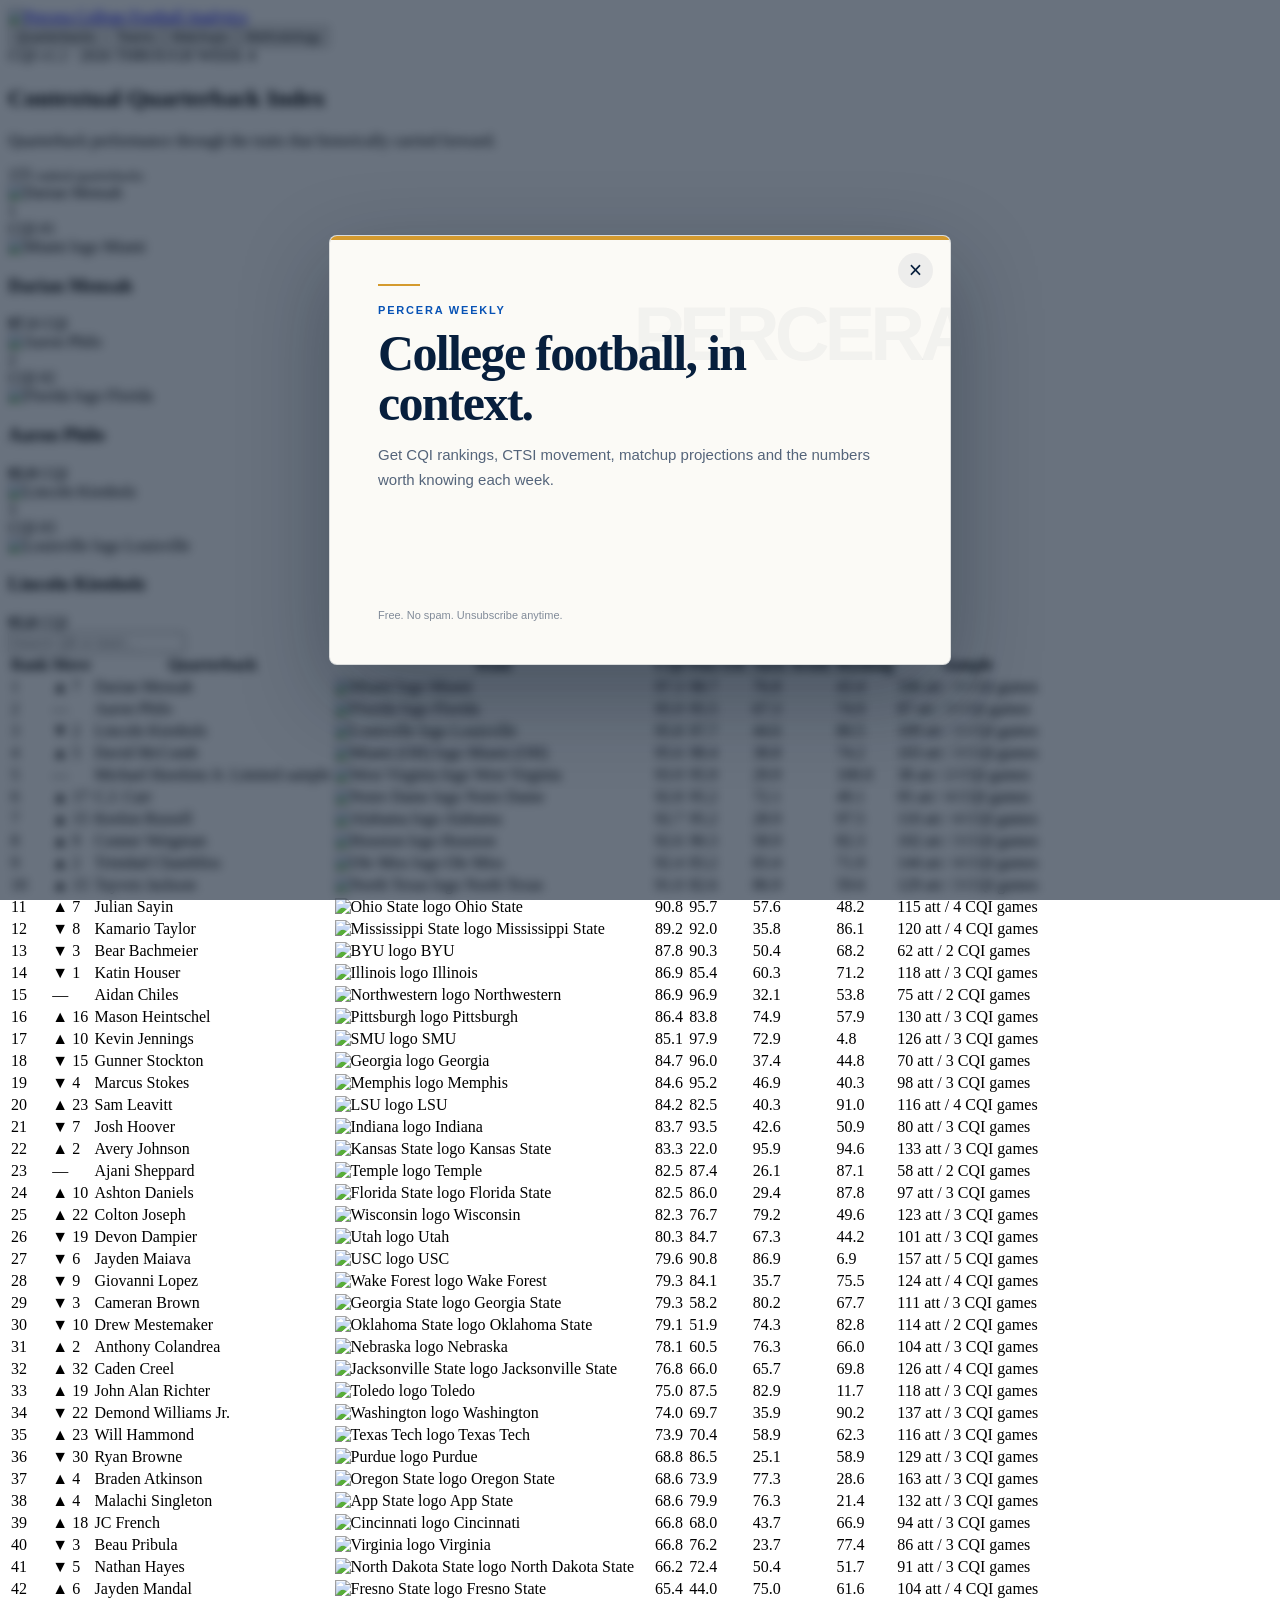
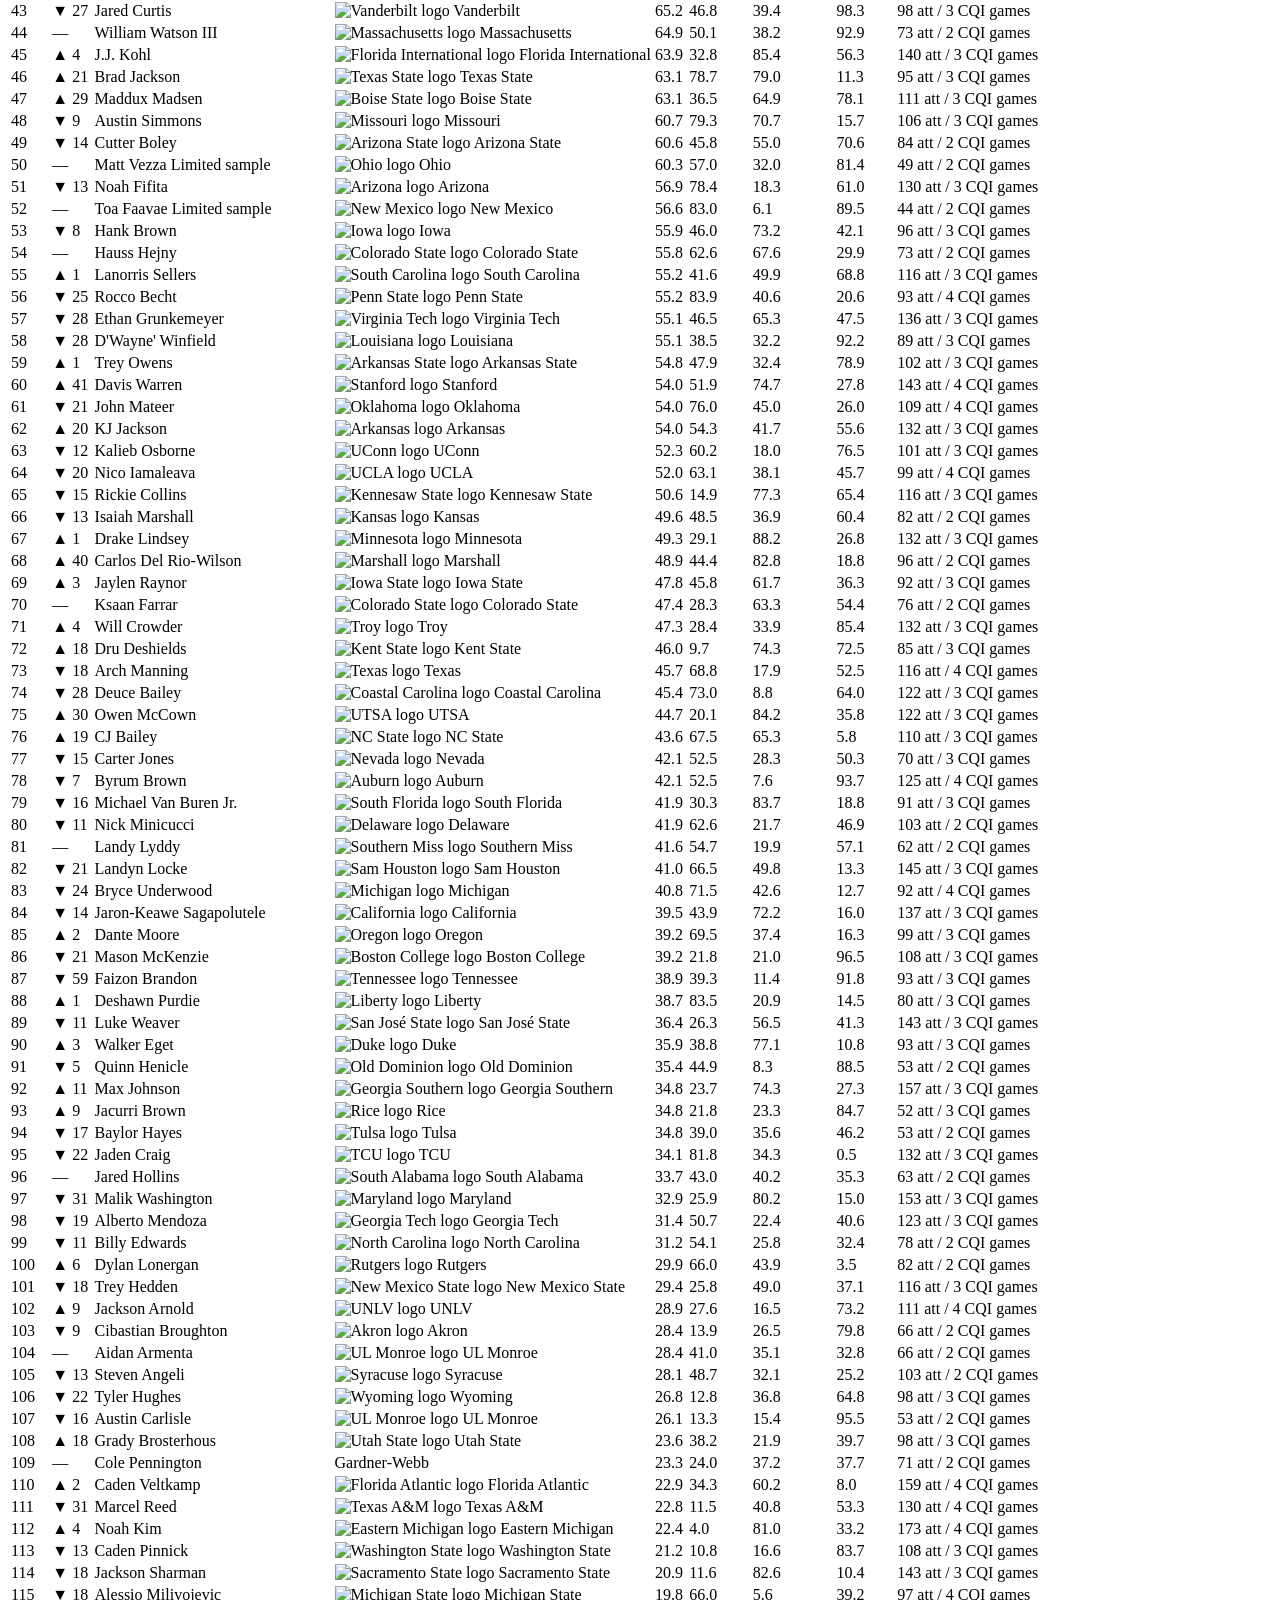
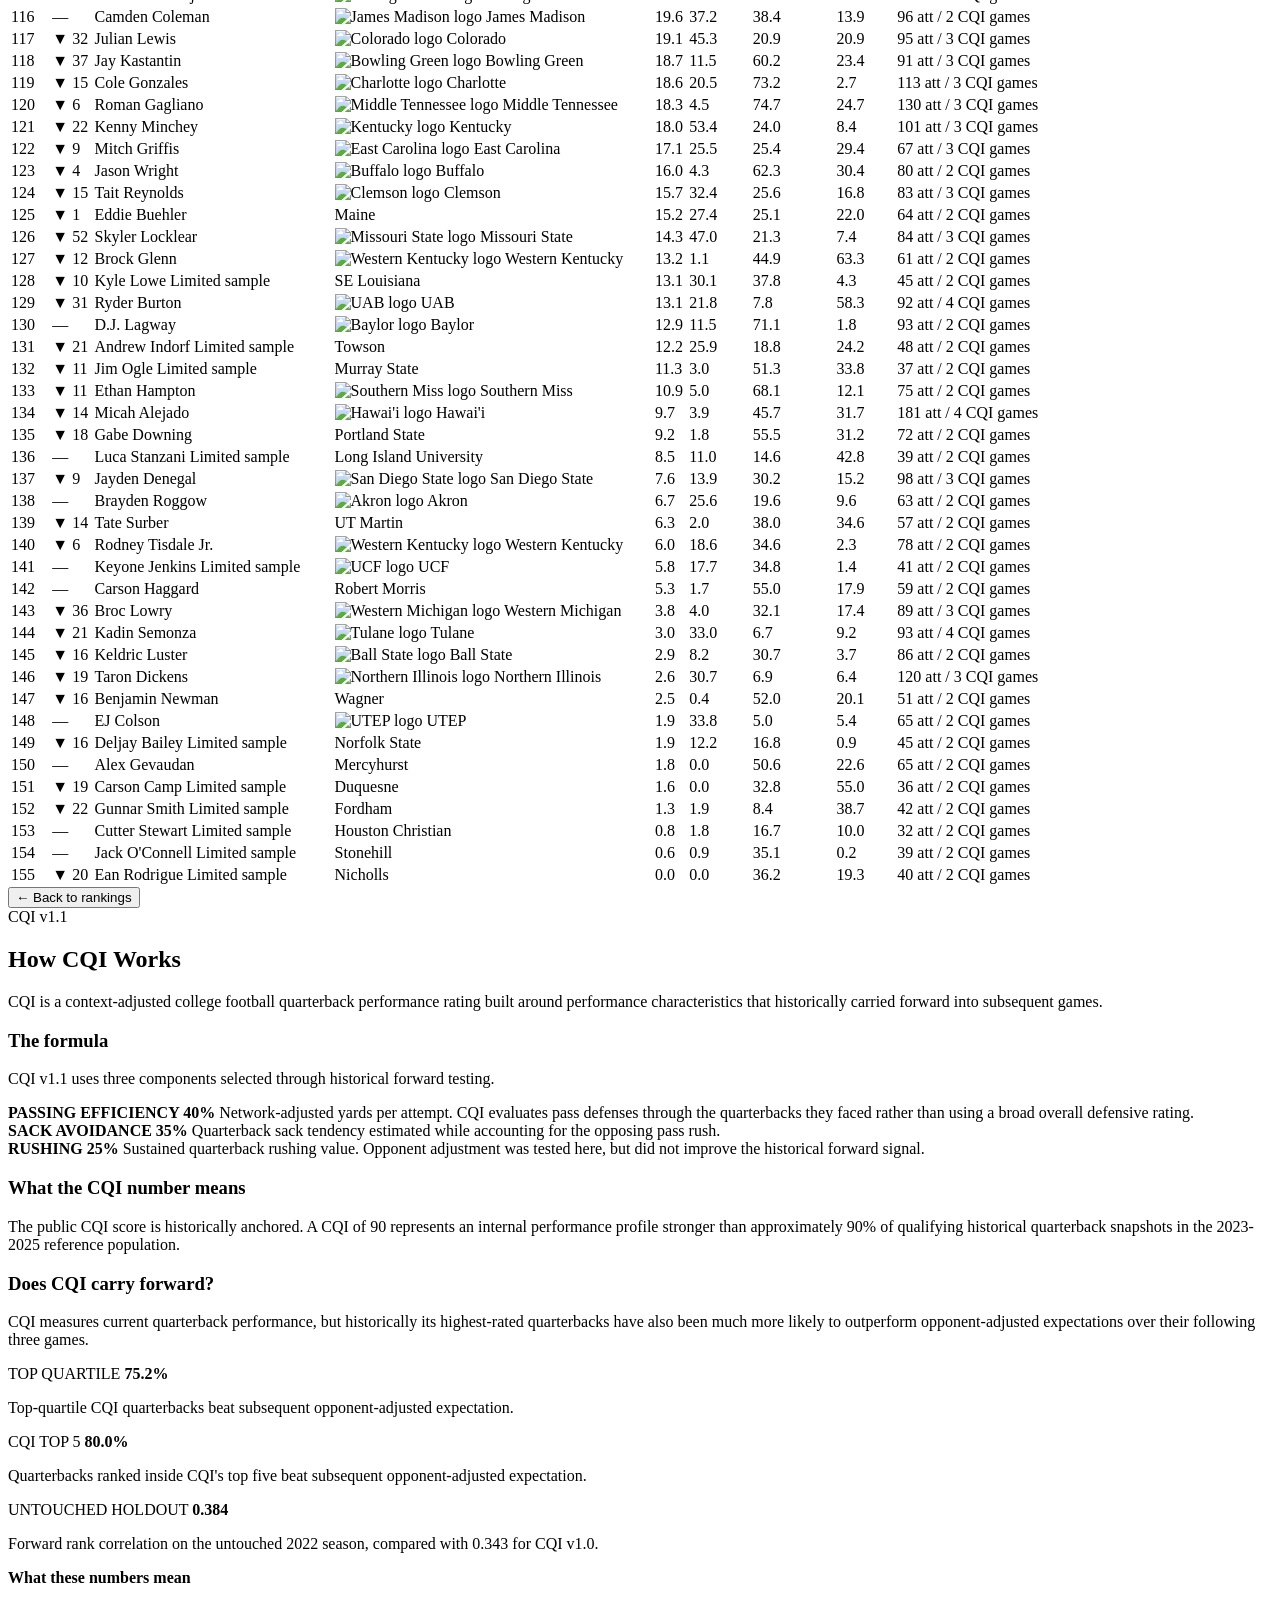
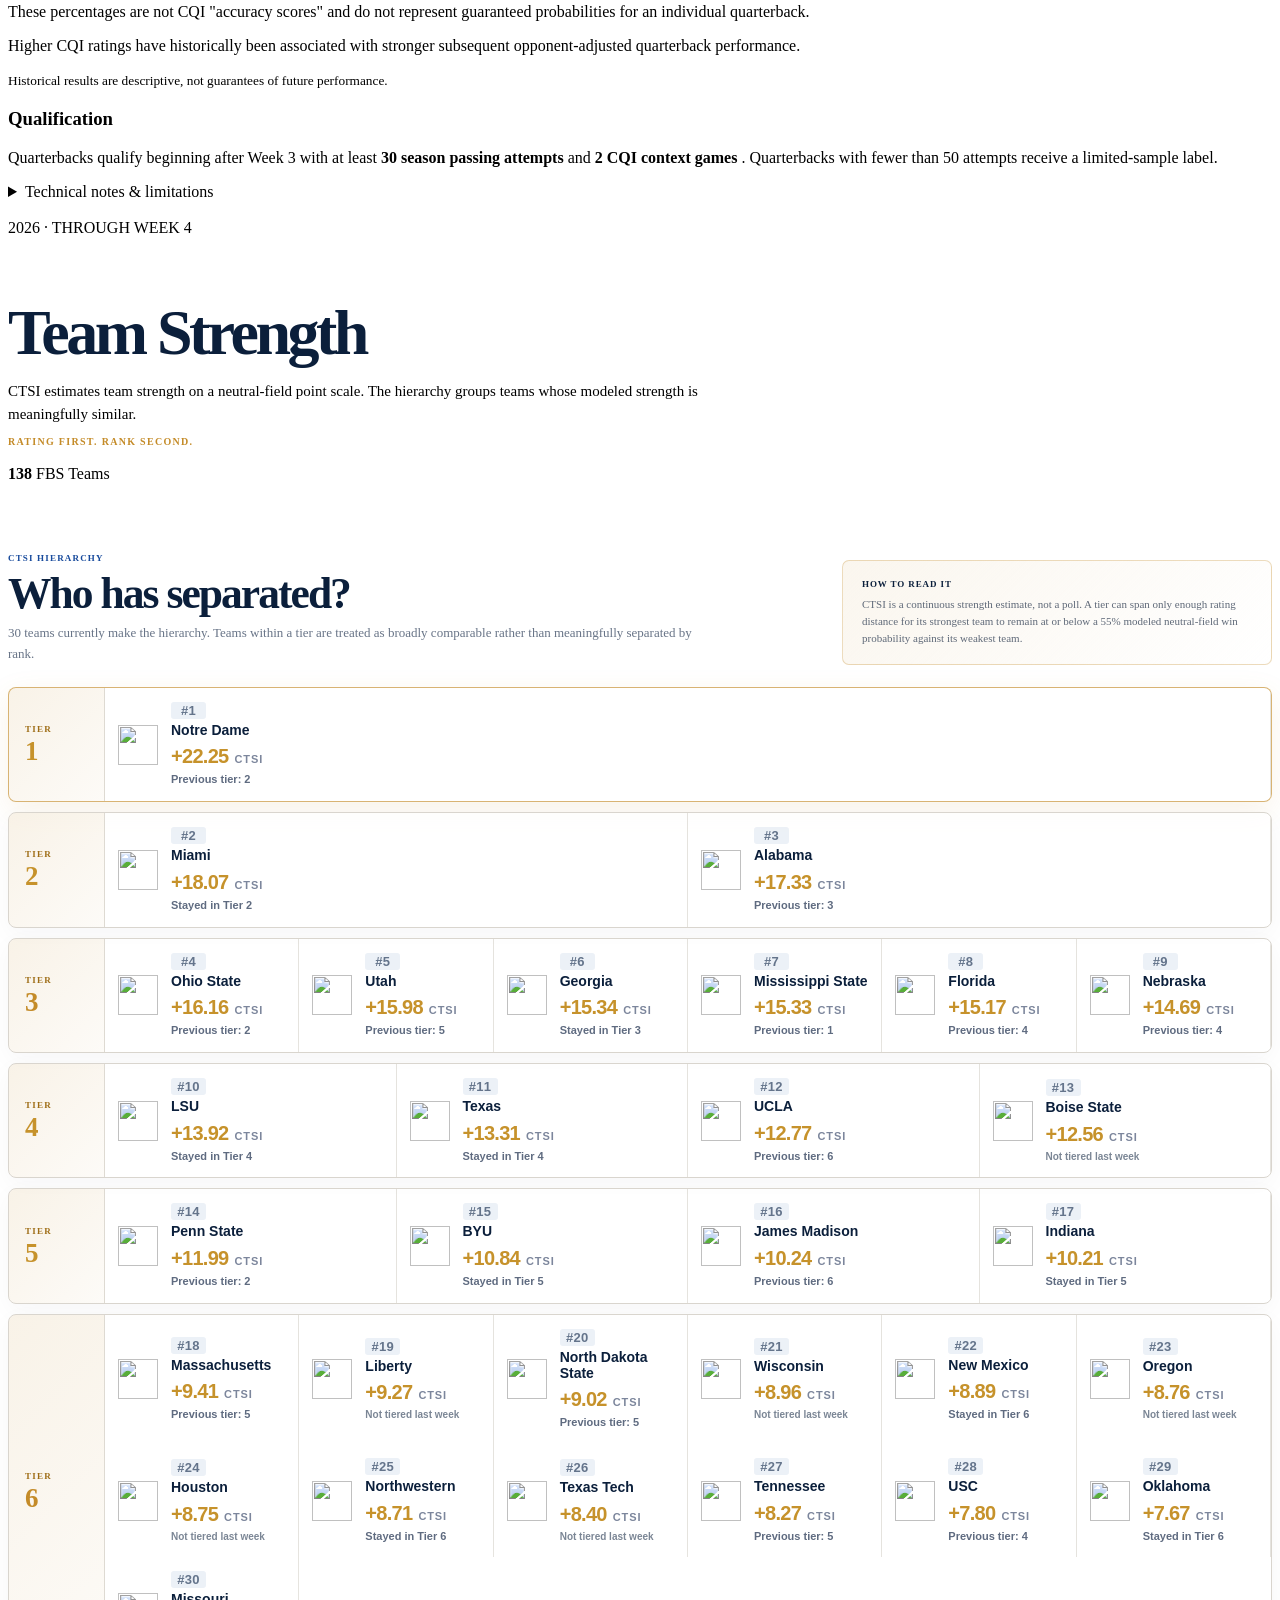
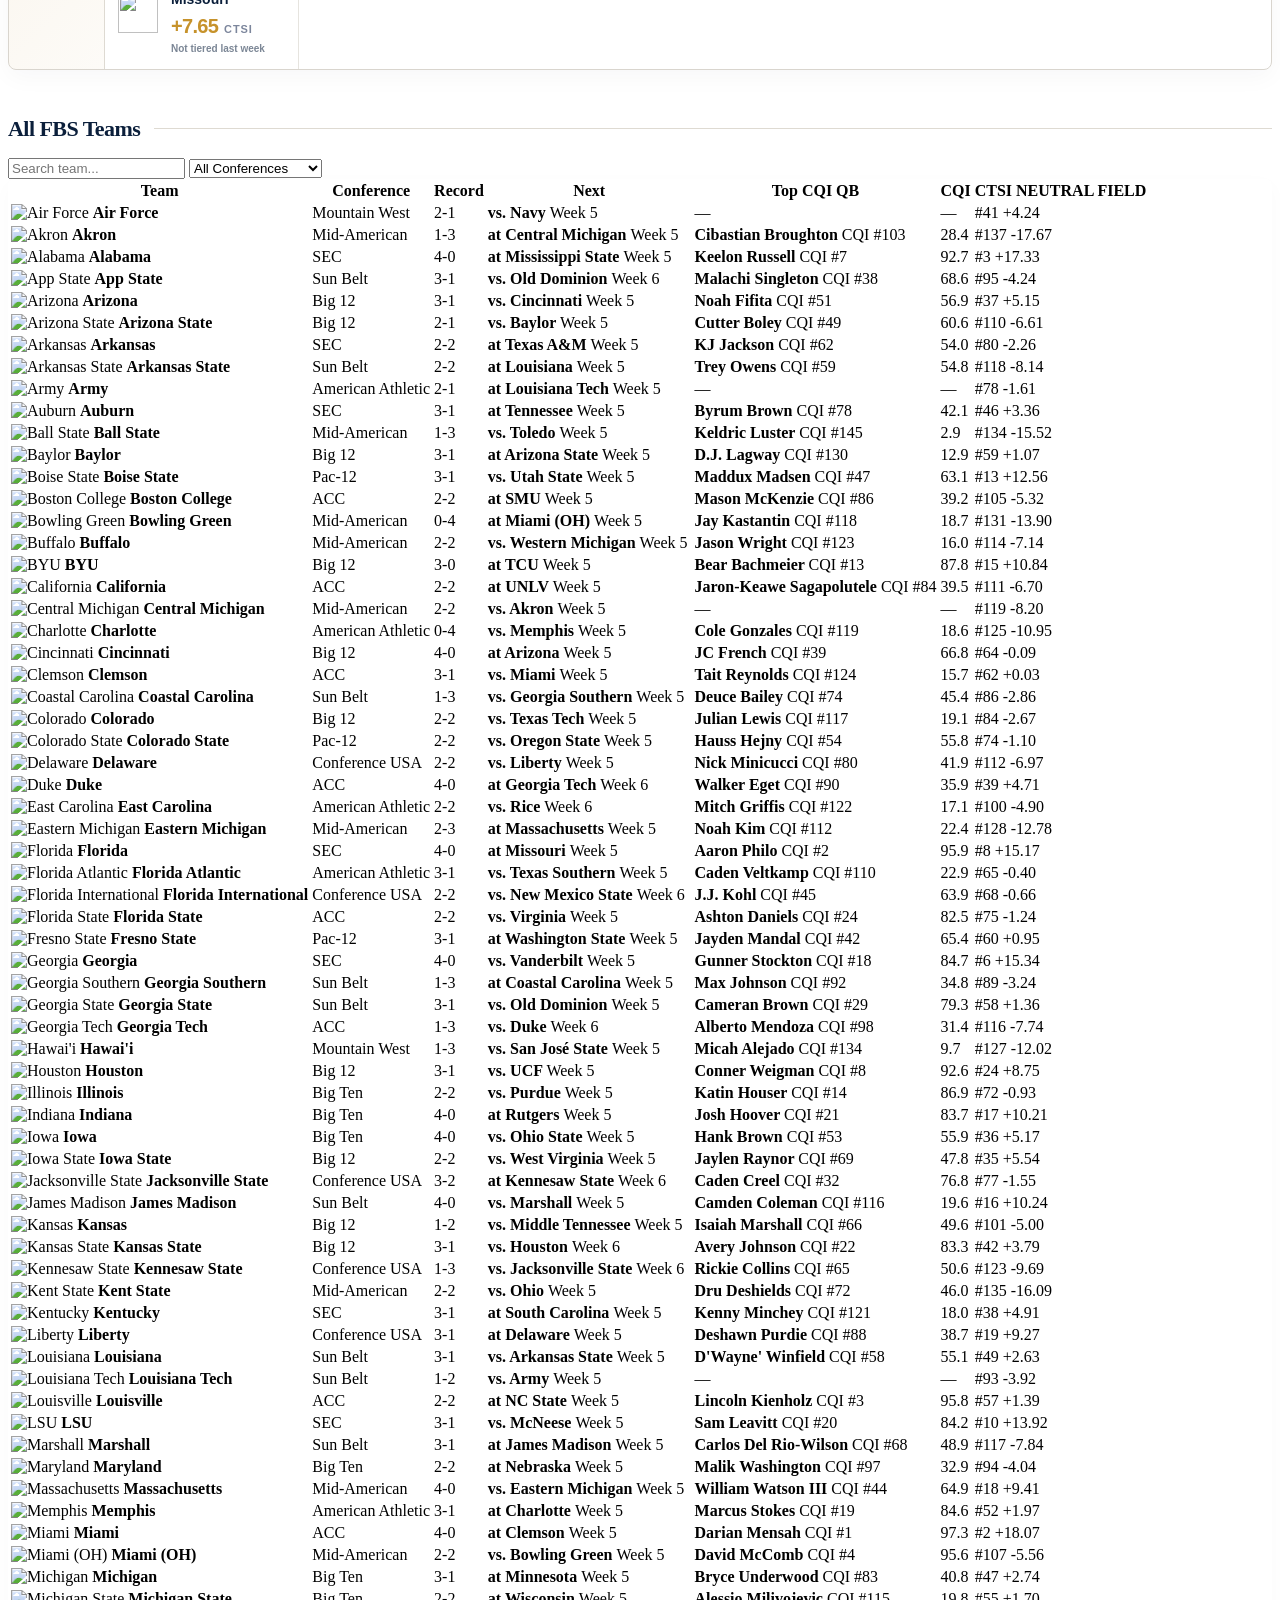
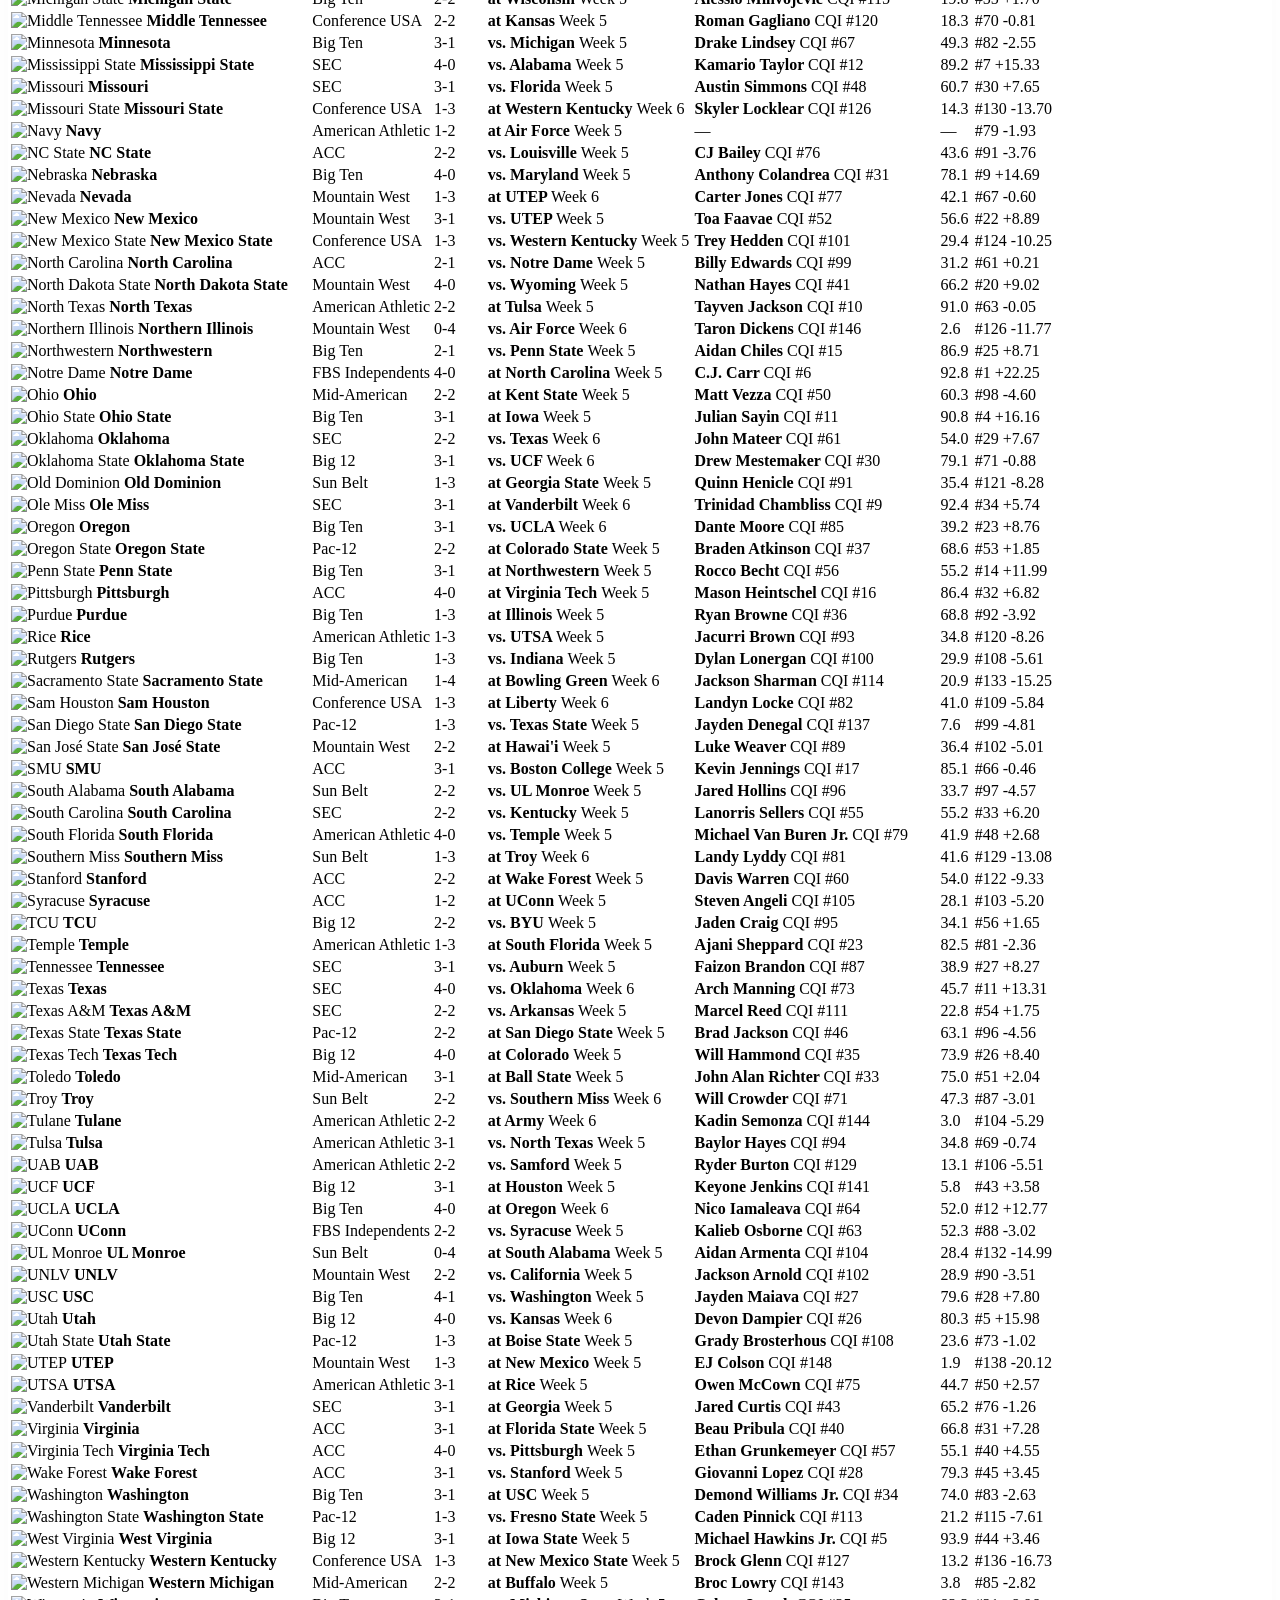
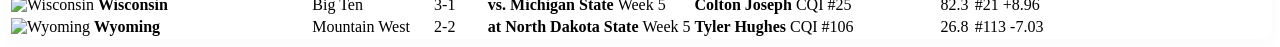
==== commit 06c54722: "Mobile View Fix" ====
--- a/index.html
+++ b/index.html
@@ -9,6 +9,33 @@
 
 <link rel="stylesheet" href="styles.css?v=teams-production-v1">
 
+
+<link rel="stylesheet" href="mobile_responsive.css?v=5">
+
+<link rel="stylesheet" href="mobile_qb_compact.css?v=1">
+
+<link rel="stylesheet" href="mobile_controls_v2.css?v=1">
+
+<link rel="stylesheet" href="mobile_qb_edge_fix.css?v=1">
+
+<link rel="stylesheet" href="mobile_sample_badge.css?v=1">
+
+<link rel="stylesheet" href="mobile_move_colors.css?v=1">
+
+<link rel="stylesheet" href="mobile_teams_compact.css?v=1">
+
+<link rel="stylesheet" href="mobile_team_hierarchy.css?v=1">
+
+<link rel="stylesheet" href="mobile_hierarchy_accordion.css?v=1">
+
+<link rel="stylesheet" href="mobile_methodology_accordion.css?v=1">
+
+<link rel="stylesheet" href="mobile_schedule_logo_fix.css?v=1">
+
+
+<link rel="stylesheet" href="mobile_player_profiles.css?v=1">
+
+<link rel="stylesheet" href="mobile_home_compact.css?v=1">
 </head>
 
 <body>
@@ -710,5 +737,28 @@
     src="teams_hierarchy.js?v=week04-production-1"
 ></script>
 
+
+<script src="mobile_nav.js?v=2"></script>
+
+<script src="mobile_qb_compact.js?v=1"></script>
+
+<script src="mobile_controls_v2.js?v=1"></script>
+
+<script src="mobile_sample_badge.js?v=1"></script>
+
+<script src="mobile_move_colors.js?v=1"></script>
+
+<script src="mobile_teams_compact.js?v=1"></script>
+
+<script src="mobile_team_hierarchy.js?v=1"></script>
+
+<script src="mobile_hierarchy_accordion.js?v=1"></script>
+
+<script src="mobile_methodology_accordion.js?v=1"></script>
+
+<script src="mobile_schedule_logo_fix.js?v=1"></script>
+
+
+<script src="mobile_player_profiles.js?v=2"></script>
 </body>
 </html>
--- a/mobile_responsive.css
+++ b/mobile_responsive.css
@@ -0,0 +1,1040 @@
+
+@media (max-width: 860px) {
+
+    html,
+    body {
+        width: 100%;
+        max-width: 100%;
+        overflow-x: hidden !important;
+    }
+
+
+    /* ------------------------------------------------------
+       ORIGINAL DESKTOP HEADER
+       ------------------------------------------------------ */
+
+    .percera-mobile-original-header {
+        display: none !important;
+    }
+
+
+    /* ------------------------------------------------------
+       SHARED MOBILE HEADER
+       ------------------------------------------------------ */
+
+    .percera-mobile-topbar {
+        display: flex !important;
+
+        align-items: center;
+        justify-content: space-between;
+
+        width: 100%;
+        min-height: 68px;
+
+        padding: 0 16px;
+
+        background: #ffffff;
+
+        border-bottom:
+            1px solid
+            rgba(11, 31, 59, 0.12);
+
+        position: relative;
+
+        z-index: 9000;
+    }
+
+
+    .percera-mobile-brand {
+        display: flex;
+        align-items: center;
+        min-width: 0;
+    }
+
+
+    .percera-mobile-brand img {
+        display: block;
+
+        width: auto !important;
+        height: 25px !important;
+
+        max-width: 165px !important;
+
+        object-fit: contain;
+    }
+
+
+    .percera-mobile-brand-text {
+        color: #0b1f3b;
+
+        font-family:
+            Inter,
+            -apple-system,
+            BlinkMacSystemFont,
+            "Segoe UI",
+            sans-serif;
+
+        font-weight: 900;
+        font-size: 22px;
+
+        letter-spacing: -0.04em;
+    }
+
+
+    .percera-mobile-menu-button {
+        width: 40px;
+        height: 40px;
+
+        flex: 0 0 40px;
+
+        display: inline-flex !important;
+
+        align-items: center;
+        justify-content: center;
+
+        padding: 0;
+
+        background: #ffffff;
+
+        border:
+            1px solid
+            #d7dde5;
+
+        border-radius: 10px;
+
+        box-shadow:
+            0 2px 5px
+            rgba(11, 31, 59, 0.06);
+
+        cursor: pointer;
+    }
+
+
+    .percera-mobile-menu-icon,
+    .percera-mobile-menu-icon::before,
+    .percera-mobile-menu-icon::after {
+        display: block;
+
+        width: 18px;
+        height: 2px;
+
+        background: #0b1f3b;
+
+        border-radius: 99px;
+    }
+
+
+    .percera-mobile-menu-icon {
+        position: relative;
+    }
+
+
+    .percera-mobile-menu-icon::before,
+    .percera-mobile-menu-icon::after {
+        content: "";
+
+        position: absolute;
+        left: 0;
+    }
+
+
+    .percera-mobile-menu-icon::before {
+        top: -6px;
+    }
+
+
+    .percera-mobile-menu-icon::after {
+        top: 6px;
+    }
+
+
+    /* ------------------------------------------------------
+       DRAWER
+       ------------------------------------------------------ */
+
+    body.percera-mobile-nav-open {
+        overflow: hidden !important;
+    }
+
+
+    .percera-mobile-backdrop {
+        display: none;
+
+        position: fixed;
+        inset: 0;
+
+        z-index: 9998;
+
+        background:
+            rgba(7, 17, 31, 0.54);
+    }
+
+
+    body.percera-mobile-nav-open
+    .percera-mobile-backdrop {
+        display: block;
+    }
+
+
+    .percera-mobile-drawer {
+        position: fixed;
+
+        top: 0;
+        right: 0;
+
+        z-index: 9999;
+
+        display: flex;
+        flex-direction: column;
+
+        width: min(320px, 86vw);
+        height: 100dvh;
+
+        background: #ffffff;
+
+        box-shadow:
+            -18px 0 44px
+            rgba(7, 17, 31, 0.20);
+
+        transform: translateX(105%);
+
+        transition:
+            transform
+            0.22s
+            ease;
+    }
+
+
+    body.percera-mobile-nav-open
+    .percera-mobile-drawer {
+        transform: translateX(0);
+    }
+
+
+    .percera-mobile-drawer-head {
+        display: flex;
+
+        align-items: center;
+        justify-content: space-between;
+
+        padding: 18px;
+
+        border-bottom:
+            1px solid
+            #e5e9ee;
+    }
+
+
+    .percera-mobile-drawer-title {
+        color: #0b1f3b;
+
+        font-size: 14px;
+        font-weight: 900;
+
+        letter-spacing: 0.05em;
+
+        text-transform: uppercase;
+    }
+
+
+    .percera-mobile-close {
+        width: 38px;
+        height: 38px;
+
+        border: 0;
+
+        border-radius: 10px;
+
+        background: #f3f5f7;
+
+        color: #0b1f3b;
+
+        font-size: 24px;
+
+        cursor: pointer;
+    }
+
+
+    .percera-mobile-links {
+        display: flex;
+
+        flex-direction: column;
+
+        gap: 4px;
+
+        padding: 12px;
+    }
+
+
+    .percera-mobile-link {
+        display: flex;
+
+        align-items: center;
+
+        width: 100%;
+
+        border: 0;
+
+        border-radius: 10px;
+
+        background: transparent;
+
+        padding:
+            13px
+            14px;
+
+        color: #0b1f3b;
+
+        font-family: inherit;
+
+        font-size: 15px;
+
+        font-weight: 750;
+
+        text-align: left;
+
+        cursor: pointer;
+    }
+
+
+    .percera-mobile-link:hover {
+        background: #f5f7f9;
+    }
+
+
+    /* ------------------------------------------------------
+       TABLES
+       ------------------------------------------------------ */
+
+    .percera-table-scroll {
+        width: 100%;
+        max-width: 100%;
+
+        overflow-x: auto;
+
+        -webkit-overflow-scrolling: touch;
+
+        padding-bottom: 7px;
+    }
+
+
+    .percera-table-scroll-note {
+        display: block;
+
+        margin:
+            4px
+            0
+            8px;
+
+        color: #778496;
+
+        font-size: 10px;
+
+        font-weight: 800;
+
+        letter-spacing: 0.08em;
+
+        text-transform: uppercase;
+    }
+
+
+    .percera-table-scroll table {
+        min-width: 720px !important;
+    }
+
+
+    /* ------------------------------------------------------
+       WIDTH CONTAINMENT
+       ------------------------------------------------------ */
+
+    main,
+    .container,
+    .page-shell,
+    .main-shell,
+    .content-shell,
+    .page-container,
+    .section-shell,
+    .section-inner,
+    .matchups-shell,
+    .matchups-page,
+    .matchups-container,
+    .matchups-hero,
+    .matchups-header,
+    .matchups-content,
+    .matchups-section {
+        width: 100% !important;
+        max-width: 100% !important;
+        min-width: 0 !important;
+    }
+
+
+    img,
+    svg {
+        max-width: 100%;
+    }
+
+}
+
+
+/* PERCERA MOBILE V3 START */
+
+@media (max-width: 860px) {
+
+    :root {
+        --percera-mobile-gutter: 16px;
+    }
+
+
+    /* ------------------------------------------------------
+       STICKY MOBILE HEADER
+       ------------------------------------------------------ */
+
+    .percera-mobile-topbar {
+        position: sticky !important;
+
+        top: 0 !important;
+
+        z-index: 10000 !important;
+
+        width: 100% !important;
+    }
+
+
+    /* ------------------------------------------------------
+       CONSISTENT MOBILE SAFETY AREA
+       ------------------------------------------------------ */
+
+    main {
+        width: 100% !important;
+
+        max-width: 100% !important;
+
+        margin: 0 !important;
+
+        padding-left:
+            var(--percera-mobile-gutter)
+            !important;
+
+        padding-right:
+            var(--percera-mobile-gutter)
+            !important;
+
+        box-sizing:
+            border-box !important;
+    }
+
+
+    body.matchups-page main,
+    .matchups-shell,
+    .matchups-page,
+    .matchups-container {
+        box-sizing:
+            border-box !important;
+    }
+
+
+    /* ------------------------------------------------------
+       QB TOP-THREE WIDTH SAFETY
+       ------------------------------------------------------ */
+
+    .top-three,
+    #top-three {
+        width:
+            100% !important;
+
+        max-width:
+            100% !important;
+
+        min-width:
+            0 !important;
+    }
+
+
+    .top-three .leader-card,
+    #top-three .leader-card {
+        width:
+            100% !important;
+
+        max-width:
+            100% !important;
+
+        min-width:
+            0 !important;
+
+        box-sizing:
+            border-box !important;
+    }
+
+
+    /* ------------------------------------------------------
+       #1 QB CARD
+       ------------------------------------------------------ */
+
+    .top-three
+    .leader-card:first-child,
+
+    #top-three
+    .leader-card:first-child {
+
+        grid-template-columns:
+            40%
+            60%
+            !important;
+
+        min-height:
+            230px
+            !important;
+
+        overflow:
+            hidden
+            !important;
+    }
+
+
+    .top-three
+    .leader-card:first-child
+    .leader-visual,
+
+    #top-three
+    .leader-card:first-child
+    .leader-visual {
+
+        width:
+            100%
+            !important;
+
+        height:
+            100%
+            !important;
+
+        min-height:
+            230px
+            !important;
+
+        overflow:
+            hidden
+            !important;
+
+        display:
+            flex
+            !important;
+
+        align-items:
+            flex-end
+            !important;
+
+        justify-content:
+            center
+            !important;
+    }
+
+
+    .top-three
+    .leader-card:first-child
+    .leader-headshot,
+
+    #top-three
+    .leader-card:first-child
+    .leader-headshot {
+
+        width:
+            auto
+            !important;
+
+        height:
+            100%
+            !important;
+
+        max-width:
+            none
+            !important;
+
+        max-height:
+            none
+            !important;
+
+        object-fit:
+            contain
+            !important;
+
+        object-position:
+            center bottom
+            !important;
+
+        transform:
+            scale(1.06)
+            !important;
+
+        transform-origin:
+            center bottom
+            !important;
+    }
+
+
+    .top-three
+    .leader-card:first-child
+    .leader-info,
+
+    #top-three
+    .leader-card:first-child
+    .leader-info {
+
+        min-width:
+            0
+            !important;
+
+        padding:
+            20px
+            16px
+            !important;
+    }
+
+
+    /* ------------------------------------------------------
+       WIDTH SAFETY
+       ------------------------------------------------------ */
+
+    .table-wrap,
+    .percera-table-scroll,
+    .controls,
+    .method-section,
+    .team-directory,
+    .teams-directory {
+
+        max-width:
+            100%
+            !important;
+
+        box-sizing:
+            border-box
+            !important;
+    }
+
+}
+
+/* PERCERA MOBILE V3 END */
+
+
+/* PERCERA MOBILE V4 START */
+
+@media (max-width: 860px) {
+
+    /* ======================================================
+       FIXED MOBILE HEADER
+       ====================================================== */
+
+    .percera-mobile-topbar {
+        position: fixed !important;
+
+        top: 0 !important;
+        left: 0 !important;
+        right: 0 !important;
+
+        width: 100% !important;
+
+        z-index: 10000 !important;
+    }
+
+
+    body {
+        padding-top: 68px !important;
+    }
+
+
+    /* ======================================================
+       KEEP CURRENT MOBILE GUTTERS
+       ====================================================== */
+
+    main {
+        padding-left: 16px !important;
+        padding-right: 16px !important;
+
+        box-sizing: border-box !important;
+    }
+
+
+    /* ======================================================
+       #1 QB CARD
+       Undo V3 giant portrait treatment.
+       Keep original proportional image.
+       Simply shorten the card.
+       ====================================================== */
+
+    .top-three
+    .leader-card:first-child,
+
+    #top-three
+    .leader-card:first-child {
+
+        grid-template-columns:
+            38% 62% !important;
+
+        min-height:
+            190px !important;
+
+        height:
+            190px !important;
+
+        overflow:
+            hidden !important;
+    }
+
+
+    .top-three
+    .leader-card:first-child
+    .leader-visual,
+
+    #top-three
+    .leader-card:first-child
+    .leader-visual {
+
+        width:
+            100% !important;
+
+        height:
+            190px !important;
+
+        min-height:
+            0 !important;
+
+        display:
+            flex !important;
+
+        align-items:
+            flex-end !important;
+
+        justify-content:
+            center !important;
+
+        overflow:
+            hidden !important;
+    }
+
+
+    .top-three
+    .leader-card:first-child
+    .leader-headshot,
+
+    #top-three
+    .leader-card:first-child
+    .leader-headshot {
+
+        display:
+            block !important;
+
+        width:
+            100% !important;
+
+        height:
+            auto !important;
+
+        max-width:
+            100% !important;
+
+        max-height:
+            190px !important;
+
+        object-fit:
+            contain !important;
+
+        object-position:
+            center bottom !important;
+
+        transform:
+            none !important;
+    }
+
+
+    .top-three
+    .leader-card:first-child
+    .leader-info,
+
+    #top-three
+    .leader-card:first-child
+    .leader-info {
+
+        padding:
+            18px
+            16px !important;
+
+        min-width:
+            0 !important;
+    }
+
+
+    .top-three
+    .leader-card:first-child
+    h3,
+
+    #top-three
+    .leader-card:first-child
+    h3 {
+
+        font-size:
+            27px !important;
+
+        margin:
+            7px 0
+            3px !important;
+    }
+
+
+    .top-three
+    .leader-card:first-child
+    .leader-team-row,
+
+    #top-three
+    .leader-card:first-child
+    .leader-team-row {
+
+        margin-top:
+            9px !important;
+    }
+
+
+    .top-three
+    .leader-card:first-child
+    .leader-card-score,
+
+    #top-three
+    .leader-card:first-child
+    .leader-card-score {
+
+        margin-top:
+            15px !important;
+
+        padding-top:
+            13px !important;
+    }
+
+
+    .top-three
+    .leader-card:first-child
+    .leader-card-score strong,
+
+    #top-three
+    .leader-card:first-child
+    .leader-card-score strong {
+
+        font-size:
+            43px !important;
+    }
+
+}
+
+/* PERCERA MOBILE V4 END */
+
+
+/* PERCERA MOBILE V5 START */
+
+@media (max-width: 860px) {
+
+    /* ======================================================
+       QB #1 = SAME MOBILE LAYOUT AS QB #2 AND #3
+       ====================================================== */
+
+    .top-three
+    .leader-card:first-child,
+
+    #top-three
+    .leader-card:first-child {
+
+        display:
+            grid !important;
+
+        grid-template-columns:
+            40% 60% !important;
+
+        min-height:
+            174px !important;
+
+        max-height:
+            187px !important;
+
+        height:
+            auto !important;
+
+        overflow:
+            hidden !important;
+    }
+
+
+    .top-three
+    .leader-card:first-child
+    .leader-visual,
+
+    #top-three
+    .leader-card:first-child
+    .leader-visual {
+
+        width:
+            100% !important;
+
+        min-width:
+            0 !important;
+
+        height:
+            100% !important;
+
+        min-height:
+            0 !important;
+
+        display:
+            flex !important;
+
+        align-items:
+            flex-end !important;
+
+        justify-content:
+            center !important;
+
+        padding:
+            0 !important;
+
+        overflow:
+            hidden !important;
+    }
+
+
+    .top-three
+    .leader-card:first-child
+    .leader-headshot,
+
+    #top-three
+    .leader-card:first-child
+    .leader-headshot {
+
+        width:
+            100% !important;
+
+        height:
+            100% !important;
+
+        max-width:
+            none !important;
+
+        max-height:
+            none !important;
+
+        object-fit:
+            contain !important;
+
+        object-position:
+            center bottom !important;
+
+        transform:
+            scale(1.13) !important;
+
+        transform-origin:
+            center bottom !important;
+    }
+
+
+    .top-three
+    .leader-card:first-child
+    .leader-info,
+
+    #top-three
+    .leader-card:first-child
+    .leader-info {
+
+        padding:
+            17px 18px !important;
+
+        display:
+            flex !important;
+
+        flex-direction:
+            column !important;
+
+        justify-content:
+            center !important;
+
+        min-width:
+            0 !important;
+    }
+
+
+    .top-three
+    .leader-card:first-child
+    .leader-card-rank,
+
+    #top-three
+    .leader-card:first-child
+    .leader-card-rank {
+
+        top:
+            8px !important;
+
+        right:
+            11px !important;
+
+        font-size:
+            46px !important;
+    }
+
+
+    .top-three
+    .leader-card:first-child
+    .leader-info h3,
+
+    #top-three
+    .leader-card:first-child
+    .leader-info h3 {
+
+        margin-top:
+            9px !important;
+
+        font-size:
+            20px !important;
+
+        line-height:
+            1.04 !important;
+    }
+
+
+    .top-three
+    .leader-card:first-child
+    .leader-team-row,
+
+    #top-three
+    .leader-card:first-child
+    .leader-team-row {
+
+        margin-top:
+            9px !important;
+    }
+
+
+    .top-three
+    .leader-card:first-child
+    .leader-card-score,
+
+    #top-three
+    .leader-card:first-child
+    .leader-card-score {
+
+        margin-top:
+            14px !important;
+
+        padding-top:
+            0 !important;
+    }
+
+
+    .top-three
+    .leader-card:first-child
+    .leader-card-score strong,
+
+    #top-three
+    .leader-card:first-child
+    .leader-card-score strong {
+
+        font-size:
+            34px !important;
+    }
+
+}
+
+/* PERCERA MOBILE V5 END */
+
--- a/mobile_qb_compact.css
+++ b/mobile_qb_compact.css
@@ -0,0 +1,427 @@
+
+.percera-mobile-qb-list {
+    display: none;
+}
+
+
+@media (max-width: 860px) {
+
+    /* Hide only the original QB table on mobile */
+    .percera-mobile-qb-source {
+        display: none !important;
+    }
+
+
+    .percera-mobile-qb-list {
+        display: block;
+
+        width: 100%;
+
+        margin-top: 8px;
+
+        border-top:
+            1px solid
+            #dde3e9;
+    }
+
+
+    .percera-mobile-qb-note {
+        display: flex;
+
+        justify-content: space-between;
+
+        gap: 10px;
+
+        padding:
+            8px
+            2px;
+
+        color:
+            #738095;
+
+        font-size:
+            9px;
+
+        font-weight:
+            850;
+
+        letter-spacing:
+            .08em;
+
+        text-transform:
+            uppercase;
+    }
+
+
+    /* ------------------------------------------------------
+       MAIN RANKING ROW
+       ------------------------------------------------------ */
+
+    .percera-mobile-qb-row {
+        width: 100%;
+
+        border-bottom:
+            1px solid
+            #e1e6eb;
+
+        background:
+            #ffffff;
+    }
+
+
+    .percera-mobile-qb-main {
+        display: grid;
+
+        grid-template-columns:
+            34px
+            minmax(0, 1fr)
+            auto;
+
+        gap:
+            9px;
+
+        align-items:
+            center;
+
+        min-height:
+            62px;
+
+        padding:
+            9px
+            2px;
+
+        cursor:
+            pointer;
+    }
+
+
+    .percera-mobile-qb-rank {
+        text-align:
+            center;
+
+        color:
+            #0b1f3b;
+
+        font-size:
+            17px;
+
+        font-weight:
+            950;
+
+        line-height:
+            1;
+    }
+
+
+    .percera-mobile-qb-copy {
+        min-width:
+            0;
+    }
+
+
+    .percera-mobile-qb-name {
+        display:
+            flex;
+
+        align-items:
+            center;
+
+        gap:
+            7px;
+
+        min-width:
+            0;
+
+        color:
+            #0b1f3b;
+
+        font-size:
+            14px;
+
+        font-weight:
+            900;
+
+        line-height:
+            1.15;
+    }
+
+
+    .percera-mobile-qb-name-text {
+        min-width:
+            0;
+
+        overflow:
+            hidden;
+
+        text-overflow:
+            ellipsis;
+
+        white-space:
+            nowrap;
+    }
+
+
+    .percera-mobile-qb-move {
+        flex:
+            0
+            0
+            auto;
+
+        font-size:
+            9px;
+
+        font-weight:
+            900;
+
+        white-space:
+            nowrap;
+    }
+
+
+    .percera-mobile-qb-team {
+        display:
+            flex;
+
+        align-items:
+            center;
+
+        gap:
+            5px;
+
+        margin-top:
+            4px;
+
+        color:
+            #6b7889;
+
+        font-size:
+            11px;
+
+        font-weight:
+            700;
+
+        line-height:
+            1.2;
+    }
+
+
+    .percera-mobile-qb-logo {
+        width:
+            17px
+            !important;
+
+        height:
+            17px
+            !important;
+
+        max-width:
+            17px
+            !important;
+
+        object-fit:
+            contain;
+    }
+
+
+    .percera-mobile-qb-score {
+        padding-left:
+            4px;
+
+        text-align:
+            right;
+    }
+
+
+    .percera-mobile-qb-score strong {
+        display:
+            block;
+
+        color:
+            #0b1f3b;
+
+        font-size:
+            22px;
+
+        font-weight:
+            950;
+
+        line-height:
+            .95;
+
+        letter-spacing:
+            -.035em;
+    }
+
+
+    .percera-mobile-qb-score span {
+        display:
+            block;
+
+        margin-top:
+            3px;
+
+        color:
+            #6b7889;
+
+        font-size:
+            8px;
+
+        font-weight:
+            850;
+
+        letter-spacing:
+            .09em;
+
+        text-transform:
+            uppercase;
+    }
+
+
+    /* ------------------------------------------------------
+       EXPANDABLE STATS
+       ------------------------------------------------------ */
+
+    .percera-mobile-qb-actions {
+        display:
+            flex;
+
+        justify-content:
+            flex-end;
+
+        margin:
+            -4px
+            0
+            6px;
+    }
+
+
+    .percera-mobile-qb-toggle {
+        border:
+            0;
+
+        background:
+            transparent;
+
+        color:
+            #365777;
+
+        padding:
+            4px
+            2px;
+
+        font:
+            inherit;
+
+        font-size:
+            10px;
+
+        font-weight:
+            850;
+
+        cursor:
+            pointer;
+    }
+
+
+    .percera-mobile-qb-details {
+        display:
+            none;
+
+        grid-template-columns:
+            repeat(
+                2,
+                minmax(0, 1fr)
+            );
+
+        gap:
+            6px;
+
+        padding:
+            0
+            2px
+            10px
+            43px;
+    }
+
+
+    .percera-mobile-qb-row.open
+    .percera-mobile-qb-details {
+        display:
+            grid;
+    }
+
+
+    .percera-mobile-qb-chip {
+        min-width:
+            0;
+
+        border:
+            1px solid
+            #e0e5eb;
+
+        border-radius:
+            7px;
+
+        background:
+            #f8fafb;
+
+        padding:
+            7px
+            8px;
+    }
+
+
+    .percera-mobile-qb-chip span {
+        display:
+            block;
+
+        overflow:
+            hidden;
+
+        color:
+            #778496;
+
+        font-size:
+            8px;
+
+        font-weight:
+            850;
+
+        letter-spacing:
+            .07em;
+
+        text-overflow:
+            ellipsis;
+
+        text-transform:
+            uppercase;
+
+        white-space:
+            nowrap;
+    }
+
+
+    .percera-mobile-qb-chip strong {
+        display:
+            block;
+
+        margin-top:
+            3px;
+
+        color:
+            #0b1f3b;
+
+        font-size:
+            11px;
+
+        font-weight:
+            850;
+
+        line-height:
+            1.2;
+
+        overflow-wrap:
+            anywhere;
+    }
+
+}
--- a/mobile_controls_v2.css
+++ b/mobile_controls_v2.css
@@ -0,0 +1,174 @@
+
+@media (max-width: 860px) {
+
+    /* ---------- QB compact row width safety ---------- */
+
+    .percera-mobile-qb-list,
+    .percera-mobile-qb-row,
+    .percera-mobile-qb-main,
+    .percera-mobile-qb-copy,
+    .percera-mobile-qb-details {
+        width: 100% !important;
+        max-width: 100% !important;
+        min-width: 0 !important;
+        box-sizing: border-box !important;
+    }
+
+    .percera-mobile-qb-list {
+        overflow-x: hidden !important;
+    }
+
+    .percera-mobile-qb-main {
+        grid-template-columns: 30px minmax(0, 1fr) 48px !important;
+        gap: 7px !important;
+        padding-left: 0 !important;
+        padding-right: 0 !important;
+    }
+
+    .percera-mobile-qb-name {
+        min-width: 0 !important;
+        flex-wrap: wrap !important;
+        gap: 2px 6px !important;
+    }
+
+    .percera-mobile-qb-name-text {
+        min-width: 0 !important;
+        white-space: normal !important;
+        overflow: visible !important;
+        text-overflow: clip !important;
+        overflow-wrap: anywhere !important;
+    }
+
+    .percera-mobile-qb-team {
+        min-width: 0 !important;
+        flex-wrap: wrap !important;
+    }
+
+    .percera-mobile-qb-score {
+        width: 48px !important;
+        min-width: 48px !important;
+        padding-left: 0 !important;
+    }
+
+    .percera-mobile-qb-score strong {
+        font-size: 20px !important;
+    }
+
+    .percera-mobile-qb-details {
+        grid-template-columns: repeat(2, minmax(0, 1fr)) !important;
+        padding-left: 37px !important;
+        padding-right: 0 !important;
+    }
+
+    .percera-mobile-qb-chip {
+        min-width: 0 !important;
+        overflow: hidden !important;
+    }
+
+    .percera-mobile-qb-chip strong {
+        white-space: normal !important;
+        overflow-wrap: anywhere !important;
+    }
+
+    /* ---------- hide native selects visually on mobile ---------- */
+
+    select.percera-native-select-hidden {
+        position: absolute !important;
+        left: -99999px !important;
+        width: 1px !important;
+        height: 1px !important;
+        opacity: 0 !important;
+        pointer-events: none !important;
+    }
+
+    /* ---------- custom mobile select ---------- */
+
+    .percera-mobile-select-wrap {
+        position: relative;
+        width: 100%;
+        max-width: 100%;
+        min-width: 0;
+        box-sizing: border-box;
+    }
+
+    .percera-mobile-select-button {
+        display: flex;
+        align-items: center;
+        justify-content: space-between;
+        gap: 10px;
+        width: 100%;
+        height: 42px;
+        padding: 0 12px;
+        border: 1px solid #d8dee6;
+        border-radius: 7px;
+        background: #fff;
+        color: #0b1f3b;
+        font: inherit;
+        font-size: 11px;
+        font-weight: 700;
+        text-align: left;
+        box-sizing: border-box;
+        cursor: pointer;
+    }
+
+    .percera-mobile-select-button::after {
+        content: "⌄";
+        flex: 0 0 auto;
+        font-size: 15px;
+        line-height: 1;
+        transform: translateY(-1px);
+    }
+
+    .percera-mobile-select-menu {
+        display: none;
+        position: fixed;
+        left: 16px;
+        right: 16px;
+        max-height: 250px;
+        overflow-y: auto;
+        -webkit-overflow-scrolling: touch;
+        overscroll-behavior: contain;
+        padding: 6px;
+        border: 1px solid #ccd5df;
+        border-radius: 10px;
+        background: #fff;
+        box-shadow: 0 16px 36px rgba(11,31,59,.18);
+        z-index: 40000;
+        box-sizing: border-box;
+    }
+
+    .percera-mobile-select-wrap.open .percera-mobile-select-menu {
+        display: block;
+    }
+
+    .percera-mobile-select-option {
+        display: block;
+        width: 100%;
+        padding: 10px 11px;
+        border: 0;
+        border-radius: 7px;
+        background: transparent;
+        color: #0b1f3b;
+        font: inherit;
+        font-size: 11px;
+        font-weight: 650;
+        text-align: left;
+        cursor: pointer;
+    }
+
+    .percera-mobile-select-option.selected {
+        background: #edf3f9;
+        color: #0b4fa3;
+        font-weight: 850;
+    }
+
+    .controls,
+    .conference-filter-bar,
+    .conference-filter-bar select,
+    #search {
+        width: 100% !important;
+        max-width: 100% !important;
+        min-width: 0 !important;
+        box-sizing: border-box !important;
+    }
+}
--- a/mobile_qb_edge_fix.css
+++ b/mobile_qb_edge_fix.css
@@ -0,0 +1,59 @@
+
+@media (max-width: 860px) {
+
+    /* Keep compact QB rankings inside the mobile safety area */
+
+    .percera-mobile-qb-list {
+
+        width:
+            auto !important;
+
+        max-width:
+            none !important;
+
+        margin-left:
+            0 !important;
+
+        margin-right:
+            8px !important;
+
+        box-sizing:
+            border-box !important;
+    }
+
+
+    .percera-mobile-qb-row,
+    .percera-mobile-qb-main {
+
+        width:
+            100% !important;
+
+        max-width:
+            100% !important;
+
+        box-sizing:
+            border-box !important;
+    }
+
+
+    .percera-mobile-qb-main {
+
+        padding-right:
+            6px !important;
+    }
+
+
+    .percera-mobile-qb-score {
+
+        padding-right:
+            2px !important;
+    }
+
+
+    .percera-mobile-qb-actions {
+
+        padding-right:
+            6px !important;
+    }
+
+}
--- a/mobile_sample_badge.css
+++ b/mobile_sample_badge.css
@@ -0,0 +1,56 @@
+
+@media (max-width: 860px) {
+
+    .percera-mobile-sample-badge {
+        display: inline-flex;
+
+        align-items: center;
+
+        flex: 0 0 auto;
+
+        margin-left: 4px;
+
+        padding:
+            2px 5px;
+
+        border:
+            1px solid
+            #c48b28;
+
+        border-radius:
+            999px;
+
+        background:
+            rgba(
+                196,
+                139,
+                40,
+                .07
+            );
+
+        color:
+            #9a6815;
+
+        font-size:
+            7px;
+
+        font-weight:
+            900;
+
+        line-height:
+            1;
+
+        letter-spacing:
+            .06em;
+
+        white-space:
+            nowrap;
+    }
+
+
+    .percera-mobile-qb-team {
+        row-gap:
+            4px !important;
+    }
+
+}
--- a/mobile_move_colors.css
+++ b/mobile_move_colors.css
@@ -0,0 +1,19 @@
+
+@media (max-width: 860px) {
+
+    .percera-mobile-qb-move {
+        font-weight: 900 !important;
+    }
+
+    .percera-mobile-qb-move.move-up {
+        color: #15803d !important;
+    }
+
+    .percera-mobile-qb-move.move-down {
+        color: #b91c1c !important;
+    }
+
+    .percera-mobile-qb-move.move-flat {
+        color: #6b7280 !important;
+    }
+}
--- a/mobile_teams_compact.css
+++ b/mobile_teams_compact.css
@@ -0,0 +1,229 @@
+
+.percera-mobile-teams-list {
+    display: none;
+}
+
+@media (max-width: 860px) {
+
+    /* ------------------------------------------------------
+       DIRECTORY CONTROLS
+       ------------------------------------------------------ */
+
+    #teams-directory,
+    .teams-controls,
+    #teams-search,
+    .teams-controls .percera-mobile-select-wrap {
+        width: 100% !important;
+        max-width: 100% !important;
+        min-width: 0 !important;
+        box-sizing: border-box !important;
+    }
+
+    .teams-controls {
+        display: flex !important;
+        flex-direction: column !important;
+        align-items: stretch !important;
+        gap: 10px !important;
+        margin: 18px 0 12px !important;
+    }
+
+    #teams-search {
+        min-height: 42px !important;
+    }
+
+    /* Hide desktop table only on mobile. */
+    .teams-table-wrap.percera-mobile-teams-source {
+        display: none !important;
+    }
+
+    /* ------------------------------------------------------
+       MOBILE LIST
+       ------------------------------------------------------ */
+
+    .percera-mobile-teams-list {
+        display: block;
+        width: 100%;
+        max-width: 100%;
+        min-width: 0;
+        overflow: hidden;
+        box-sizing: border-box;
+        border-top: 1px solid #dfe4ea;
+    }
+
+    .percera-mobile-teams-toolbar {
+        display: flex;
+        align-items: center;
+        justify-content: space-between;
+        gap: 10px;
+        padding: 9px 0 8px;
+        border-bottom: 1px solid #dfe4ea;
+    }
+
+    .percera-mobile-teams-toolbar-label {
+        color: #738095;
+        font-size: 9px;
+        font-weight: 850;
+        letter-spacing: .09em;
+        text-transform: uppercase;
+    }
+
+    .percera-mobile-teams-sort {
+        display: flex;
+        gap: 5px;
+        flex: 0 0 auto;
+    }
+
+    .percera-mobile-team-sort-button {
+        border: 1px solid #d7dde5;
+        border-radius: 7px;
+        background: #fff;
+        color: #52657b;
+        padding: 6px 8px;
+        font: inherit;
+        font-size: 9px;
+        font-weight: 850;
+        cursor: pointer;
+    }
+
+    .percera-mobile-team-sort-button.active {
+        border-color: #c48b28;
+        color: #9a6815;
+        background: rgba(196, 139, 40, .07);
+    }
+
+    .percera-mobile-team-row {
+        width: 100%;
+        max-width: 100%;
+        min-width: 0;
+        box-sizing: border-box;
+        border-bottom: 1px solid #e2e6eb;
+        background: #fff;
+    }
+
+    .percera-mobile-team-main {
+        display: grid;
+        grid-template-columns: minmax(0, 1fr) 68px;
+        gap: 9px;
+        align-items: center;
+        width: 100%;
+        max-width: 100%;
+        min-width: 0;
+        box-sizing: border-box;
+        min-height: 74px;
+        padding: 10px 4px 10px 2px;
+        cursor: pointer;
+    }
+
+    .percera-mobile-team-copy {
+        min-width: 0;
+    }
+
+    .percera-mobile-team-name {
+        display: flex;
+        align-items: center;
+        gap: 7px;
+        min-width: 0;
+        color: #0b1f3b;
+        font-size: 14px;
+        font-weight: 900;
+        line-height: 1.15;
+    }
+
+    .percera-mobile-team-name span {
+        min-width: 0;
+        white-space: normal;
+        overflow-wrap: anywhere;
+    }
+
+    .percera-mobile-team-logo {
+        width: 21px !important;
+        height: 21px !important;
+        max-width: 21px !important;
+        flex: 0 0 21px;
+        object-fit: contain;
+    }
+
+    .percera-mobile-team-meta {
+        margin-top: 4px;
+        color: #6c798a;
+        font-size: 10px;
+        font-weight: 700;
+        line-height: 1.2;
+    }
+
+    .percera-mobile-team-next {
+        margin-top: 4px;
+        color: #425872;
+        font-size: 10px;
+        font-weight: 700;
+        line-height: 1.25;
+        overflow-wrap: anywhere;
+    }
+
+    /* ------------------------------------------------------
+       CTSI BLOCK
+       ------------------------------------------------------ */
+
+    .percera-mobile-team-ctsi {
+        min-width: 0;
+        text-align: right;
+    }
+
+    .percera-mobile-team-rank {
+        display: block;
+        min-height: 11px;
+        color: #718095;
+        font-size: 8px;
+        font-weight: 850;
+        letter-spacing: .05em;
+        line-height: 1;
+        text-transform: uppercase;
+    }
+
+    .percera-mobile-team-value {
+        display: block;
+        margin-top: 4px;
+        color: #0b1f3b;
+        font-size: 21px;
+        font-weight: 950;
+        line-height: .95;
+        letter-spacing: -.035em;
+        white-space: nowrap;
+    }
+
+    .percera-mobile-team-ctsi-label {
+        display: block;
+        margin-top: 4px;
+        color: #718095;
+        font-size: 8px;
+        font-weight: 850;
+        letter-spacing: .09em;
+        line-height: 1;
+        text-transform: uppercase;
+    }
+
+    .percera-mobile-team-prov {
+        display: inline-flex;
+        align-items: center;
+        margin-top: 4px;
+        padding: 2px 5px;
+        border: 1px solid rgba(196, 139, 40, .55);
+        border-radius: 999px;
+        color: #9a6815;
+        background: rgba(196, 139, 40, .07);
+        font-size: 7px;
+        font-weight: 900;
+        line-height: 1;
+        letter-spacing: .06em;
+    }
+
+    /* Hero tightening, but no redesign. */
+    .teams-hero {
+        gap: 18px !important;
+        padding-bottom: 22px !important;
+    }
+
+    .teams-count strong {
+        font-size: 38px !important;
+    }
+}
--- a/mobile_team_hierarchy.css
+++ b/mobile_team_hierarchy.css
@@ -0,0 +1,425 @@
+
+@media (max-width: 860px) {
+
+    /* ======================================================
+       TEAM DETAIL — GENERAL
+       ====================================================== */
+
+    #team-detail {
+        width: 100% !important;
+        max-width: 100% !important;
+        min-width: 0 !important;
+        box-sizing: border-box !important;
+    }
+
+    #team-detail .team-back-button {
+        margin: 2px 0 12px !important;
+    }
+
+
+    /* ======================================================
+       COMPACT TEAM HERO
+       ====================================================== */
+
+    #team-detail .team-detail-hero {
+        width: 100% !important;
+        max-width: 100% !important;
+        overflow: hidden !important;
+        border-radius: 9px !important;
+    }
+
+    #team-detail .team-detail-brand {
+        display: flex !important;
+        align-items: center !important;
+        gap: 13px !important;
+        min-width: 0 !important;
+        padding: 19px 18px 15px !important;
+        border-bottom: 0 !important;
+    }
+
+    #team-detail .team-detail-brand > img:not(.team-detail-watermark) {
+        width: 56px !important;
+        height: 56px !important;
+        flex: 0 0 56px !important;
+        object-fit: contain !important;
+    }
+
+    #team-detail .team-detail-brand > div {
+        min-width: 0 !important;
+    }
+
+    #team-detail .team-detail-brand span {
+        font-size: 8px !important;
+    }
+
+    #team-detail .team-detail-brand h1 {
+        margin: 4px 0 0 !important;
+        font-size: 30px !important;
+        line-height: 1 !important;
+        overflow-wrap: anywhere !important;
+    }
+
+    /* Original Record / Next blocks become source data only. */
+    #team-detail .team-detail-facts {
+        display: none !important;
+    }
+
+
+    /* ======================================================
+       RECORD + CTSI HERO STRIP
+       ====================================================== */
+
+    .percera-mobile-team-hero-stats {
+        position: relative;
+        z-index: 2;
+
+        display: grid;
+        grid-template-columns: 1fr 1fr;
+
+        border-top: 1px solid rgba(11, 31, 59, .09);
+
+        background: rgba(255, 255, 255, .70);
+        backdrop-filter: blur(2px);
+    }
+
+    .percera-mobile-team-hero-stat {
+        min-width: 0;
+
+        padding: 12px 18px 13px;
+    }
+
+    .percera-mobile-team-hero-stat + .percera-mobile-team-hero-stat {
+        border-left: 1px solid rgba(11, 31, 59, .09);
+    }
+
+    .percera-mobile-team-hero-stat > span {
+        display: block;
+
+        color: #738095;
+
+        font-size: 7px;
+        font-weight: 900;
+        letter-spacing: .10em;
+        text-transform: uppercase;
+    }
+
+    .percera-mobile-team-hero-stat > strong {
+        display: block;
+
+        margin-top: 4px;
+
+        color: #0b1f3b;
+
+        font-size: 24px;
+        font-weight: 950;
+        line-height: 1;
+        letter-spacing: -.035em;
+    }
+
+    .percera-mobile-team-hero-sub {
+        display: flex;
+        align-items: center;
+        gap: 6px;
+
+        min-height: 12px;
+
+        margin-top: 4px;
+
+        color: #6b7889;
+
+        font-size: 8px;
+        font-weight: 800;
+    }
+
+    .percera-mobile-team-hero-prov {
+        display: inline-flex;
+        align-items: center;
+
+        padding: 2px 5px;
+
+        border: 1px solid rgba(196, 139, 40, .55);
+        border-radius: 999px;
+
+        background: rgba(196, 139, 40, .07);
+
+        color: #9a6815;
+
+        font-size: 7px;
+        font-weight: 900;
+        letter-spacing: .05em;
+    }
+
+
+    /* ======================================================
+       NEXT GAME — LOGO FIRST
+       ====================================================== */
+
+    .percera-mobile-next-game {
+        width: 100%;
+        max-width: 100%;
+
+        margin-top: 14px;
+
+        padding: 13px 14px 14px;
+
+        border: 1px solid #dddfe4;
+        border-radius: 9px;
+
+        background: #fff;
+
+        box-sizing: border-box;
+    }
+
+    .percera-mobile-next-game-head {
+        display: flex;
+        align-items: center;
+        justify-content: space-between;
+        gap: 10px;
+
+        margin-bottom: 10px;
+    }
+
+    .percera-mobile-next-game-head span {
+        color: #6d7a8b;
+
+        font-size: 8px;
+        font-weight: 900;
+        letter-spacing: .09em;
+        text-transform: uppercase;
+    }
+
+    .percera-mobile-next-game-head strong {
+        color: #0b1f3b;
+
+        font-size: 9px;
+        font-weight: 850;
+    }
+
+    .percera-mobile-next-matchup {
+        display: grid;
+        grid-template-columns: minmax(0, 1fr) 28px minmax(0, 1fr);
+        align-items: center;
+        gap: 7px;
+    }
+
+    .percera-mobile-next-side {
+        min-width: 0;
+
+        text-align: center;
+    }
+
+    .percera-mobile-next-side img {
+        display: block;
+
+        width: 48px !important;
+        height: 48px !important;
+
+        max-width: 48px !important;
+
+        margin: 0 auto 5px;
+
+        object-fit: contain;
+    }
+
+    .percera-mobile-next-side span {
+        display: block;
+
+        overflow: hidden;
+
+        color: #42546b;
+
+        font-size: 9px;
+        font-weight: 800;
+        line-height: 1.15;
+
+        text-overflow: ellipsis;
+        white-space: nowrap;
+    }
+
+    .percera-mobile-next-symbol {
+        color: #8290a1;
+
+        font-size: 12px;
+        font-weight: 900;
+
+        text-align: center;
+    }
+
+
+    /* ======================================================
+       SECTION RHYTHM
+       ====================================================== */
+
+    #team-detail .team-detail-section {
+        margin-top: 24px !important;
+    }
+
+    #team-detail .team-detail-heading {
+        margin-bottom: 10px !important;
+    }
+
+    #team-detail .team-detail-heading span {
+        font-size: 8px !important;
+    }
+
+    #team-detail .team-detail-heading h2 {
+        margin-top: 4px !important;
+
+        font-size: 25px !important;
+        line-height: 1.05 !important;
+    }
+
+
+    /* ======================================================
+       QB FEATURE — COMPACT ROW
+       ====================================================== */
+
+    #team-detail .team-qb-feature {
+        display: grid !important;
+        grid-template-columns: minmax(0, 1fr) 62px !important;
+        gap: 0 !important;
+
+        min-height: 0 !important;
+
+        overflow: hidden !important;
+    }
+
+    #team-detail .team-qb-info {
+        display: grid !important;
+        grid-template-columns: 68px minmax(0, 1fr) !important;
+        gap: 12px !important;
+        align-items: center !important;
+
+        min-width: 0 !important;
+    }
+
+    #team-detail .team-qb-image {
+        width: 68px !important;
+        height: 78px !important;
+
+        min-width: 68px !important;
+
+        align-self: stretch !important;
+    }
+
+    #team-detail .team-qb-info > div:last-child {
+        min-width: 0 !important;
+    }
+
+    #team-detail .team-qb-label {
+        font-size: 7px !important;
+    }
+
+    #team-detail .team-qb-info h3 {
+        margin: 4px 0 0 !important;
+
+        font-size: 16px !important;
+        line-height: 1.05 !important;
+
+        overflow-wrap: anywhere !important;
+    }
+
+    #team-detail .team-qb-info p {
+        margin-top: 3px !important;
+
+        font-size: 9px !important;
+    }
+
+    #team-detail .team-qb-score {
+        display: flex !important;
+        flex-direction: column !important;
+        align-items: center !important;
+        justify-content: center !important;
+
+        padding: 0 8px !important;
+
+        border: 0 !important;
+        border-left: 1px solid #e4e7eb !important;
+
+        text-align: center !important;
+    }
+
+    #team-detail .team-qb-score strong {
+        font-size: 26px !important;
+    }
+
+    #team-detail .team-qb-profile-button {
+        grid-column: 1 / -1 !important;
+
+        width: 100% !important;
+
+        margin: 0 !important;
+        padding: 10px 12px !important;
+
+        border: 0 !important;
+        border-top: 1px solid #e4e7eb !important;
+        border-radius: 0 !important;
+
+        background: #f8fafc !important;
+
+        text-align: left !important;
+    }
+
+
+    /* ======================================================
+       SCHEDULE — COMPACT LOGO ROWS
+       ====================================================== */
+
+    #team-detail .team-schedule-grid {
+        grid-template-columns: 1fr !important;
+        gap: 10px !important;
+    }
+
+    #team-detail .team-schedule-card {
+        padding: 15px 14px !important;
+    }
+
+    #team-detail .team-schedule-card h3 {
+        margin-bottom: 8px !important;
+    }
+
+    #team-detail .team-game-row {
+        grid-template-columns: 39px minmax(0, 1fr) auto !important;
+
+        gap: 7px !important;
+
+        min-height: 43px !important;
+    }
+
+    #team-detail .team-game-week {
+        font-size: 7px !important;
+    }
+
+    #team-detail .team-game-opponent {
+        min-width: 0 !important;
+
+        gap: 6px !important;
+    }
+
+    .percera-mobile-game-logo {
+        width: 22px !important;
+        height: 22px !important;
+        max-width: 22px !important;
+
+        flex: 0 0 22px;
+
+        object-fit: contain;
+    }
+
+    #team-detail .team-game-opponent strong {
+        min-width: 0 !important;
+
+        overflow: hidden;
+
+        font-size: 9px !important;
+
+        text-overflow: ellipsis;
+        white-space: nowrap;
+    }
+
+    #team-detail .team-game-score {
+        font-size: 10px !important;
+        white-space: nowrap;
+    }
+
+}
--- a/mobile_hierarchy_accordion.css
+++ b/mobile_hierarchy_accordion.css
@@ -0,0 +1,232 @@
+
+@media (max-width: 860px) {
+
+    .ctsi-tier.percera-mobile-tier-ready {
+        display: block !important;
+        width: 100% !important;
+        max-width: 100% !important;
+        margin: 0 0 9px !important;
+        padding: 0 !important;
+        border: 1px solid #dfe3e8 !important;
+        border-radius: 9px !important;
+        background: #ffffff !important;
+        overflow: hidden !important;
+        box-sizing: border-box !important;
+    }
+
+    .ctsi-tier.percera-mobile-tier-ready > .ctsi-tier-label {
+        display: none !important;
+    }
+
+    .percera-mobile-tier-toggle {
+        display: grid;
+        grid-template-columns: auto minmax(0, 1fr) auto;
+        align-items: center;
+        gap: 11px;
+        width: 100%;
+        min-height: 62px;
+        padding: 10px 12px;
+        border: 0;
+        background: #ffffff;
+        color: #0b1f3b;
+        font: inherit;
+        text-align: left;
+        cursor: pointer;
+        box-sizing: border-box;
+    }
+
+    .percera-mobile-tier-number {
+        display: flex;
+        align-items: baseline;
+        gap: 5px;
+        min-width: 57px;
+    }
+
+    .percera-mobile-tier-number span {
+        color: #7b8797;
+        font-size: 7px;
+        font-weight: 900;
+        letter-spacing: .10em;
+        text-transform: uppercase;
+    }
+
+    .percera-mobile-tier-number strong {
+        color: #c48b28;
+        font-size: 28px;
+        font-weight: 950;
+        line-height: .9;
+    }
+
+    .percera-mobile-tier-summary {
+        min-width: 0;
+    }
+
+    .percera-mobile-tier-count {
+        color: #607086;
+        font-size: 9px;
+        font-weight: 800;
+        line-height: 1;
+    }
+
+    .percera-mobile-tier-logos {
+        display: flex;
+        align-items: center;
+        min-width: 0;
+        margin-top: 6px;
+    }
+
+    .percera-mobile-tier-logo,
+    .percera-mobile-tier-logo-fallback {
+        width: 24px !important;
+        height: 24px !important;
+        max-width: 24px !important;
+        flex: 0 0 24px;
+        margin-left: -4px;
+        border: 2px solid #ffffff;
+        border-radius: 50%;
+        background: #f3f5f8;
+        object-fit: contain;
+        box-sizing: border-box;
+    }
+
+    .percera-mobile-tier-logos > :first-child {
+        margin-left: 0 !important;
+    }
+
+    .percera-mobile-tier-logo-fallback {
+        display: inline-flex;
+        align-items: center;
+        justify-content: center;
+        color: #0b1f3b;
+        font-size: 7px;
+        font-weight: 900;
+    }
+
+    .percera-mobile-tier-more {
+        display: inline-flex;
+        align-items: center;
+        justify-content: center;
+        width: 25px;
+        height: 25px;
+        margin-left: 3px;
+        border-radius: 50%;
+        background: #eef1f5;
+        color: #657489;
+        font-size: 8px;
+        font-weight: 900;
+    }
+
+    .percera-mobile-tier-chevron {
+        width: 9px;
+        height: 9px;
+        border-right: 2px solid #637286;
+        border-bottom: 2px solid #637286;
+        transform: rotate(45deg) translateY(-2px);
+        transition: transform .15s ease;
+    }
+
+    .ctsi-tier.percera-mobile-tier-ready.open
+    .percera-mobile-tier-chevron {
+        transform: rotate(225deg) translate(-2px, -2px);
+    }
+
+    .ctsi-tier.percera-mobile-tier-ready.open
+    .percera-mobile-tier-toggle {
+        border-bottom: 1px solid #e3e7eb;
+        background: #fbfcfd;
+    }
+
+    .ctsi-tier.percera-mobile-tier-ready:not(.open)
+    > .ctsi-tier-teams {
+        display: none !important;
+    }
+
+    .ctsi-tier.percera-mobile-tier-ready.open
+    > .ctsi-tier-teams {
+        display: grid !important;
+        grid-template-columns: repeat(2, minmax(0, 1fr)) !important;
+        gap: 7px !important;
+        width: 100% !important;
+        max-width: 100% !important;
+        padding: 8px !important;
+        box-sizing: border-box !important;
+    }
+
+    .ctsi-tier.percera-mobile-tier-ready
+    .ctsi-hierarchy-team {
+        min-width: 0 !important;
+        min-height: 96px !important;
+        width: 100% !important;
+        padding: 10px !important;
+        gap: 7px !important;
+        border-radius: 7px !important;
+        box-sizing: border-box !important;
+    }
+
+    .ctsi-tier.percera-mobile-tier-ready
+    .ctsi-hierarchy-team-logo,
+    .ctsi-tier.percera-mobile-tier-ready
+    .ctsi-hierarchy-team-logo-fallback {
+        width: 32px !important;
+        height: 32px !important;
+        max-width: 32px !important;
+    }
+
+    .ctsi-tier.percera-mobile-tier-ready
+    .ctsi-hierarchy-team-main {
+        min-width: 0 !important;
+    }
+
+    .ctsi-tier.percera-mobile-tier-ready
+    .ctsi-hierarchy-team-heading {
+        display: block !important;
+        min-width: 0 !important;
+    }
+
+    .ctsi-tier.percera-mobile-tier-ready
+    .ctsi-hierarchy-rank {
+        display: block !important;
+        margin-bottom: 2px !important;
+        font-size: 8px !important;
+    }
+
+    .ctsi-tier.percera-mobile-tier-ready
+    .ctsi-hierarchy-team-name {
+        display: block !important;
+        min-width: 0 !important;
+        font-size: 10px !important;
+        line-height: 1.1 !important;
+        white-space: normal !important;
+        overflow-wrap: anywhere !important;
+    }
+
+    .ctsi-tier.percera-mobile-tier-ready
+    .ctsi-hierarchy-team-bottom {
+        margin-top: 5px !important;
+    }
+
+    .ctsi-tier.percera-mobile-tier-ready
+    .ctsi-hierarchy-rating {
+        font-size: 16px !important;
+    }
+
+    .ctsi-tier.percera-mobile-tier-ready
+    .ctsi-hierarchy-unit {
+        font-size: 7px !important;
+    }
+
+    .ctsi-tier.percera-mobile-tier-ready
+    .ctsi-hierarchy-history,
+    .ctsi-tier.percera-mobile-tier-ready
+    .ctsi-hierarchy-move {
+        display: block !important;
+        margin-top: 5px !important;
+        font-size: 7px !important;
+        line-height: 1.15 !important;
+    }
+
+    .ctsi-hierarchy {
+        margin-top: 24px !important;
+        margin-bottom: 30px !important;
+    }
+}
--- a/mobile_methodology_accordion.css
+++ b/mobile_methodology_accordion.css
@@ -0,0 +1,573 @@
+
+@media (max-width: 860px) {
+
+    #methodology-view,
+    .percera-method-shell,
+    .percera-method-panel {
+        width: 100% !important;
+        max-width: 100% !important;
+        min-width: 0 !important;
+        box-sizing: border-box !important;
+    }
+
+
+    /* ------------------------------------------------------
+       SHARED METHODOLOGY HEADING
+       ------------------------------------------------------ */
+
+    .percera-method-heading {
+        margin-bottom: 12px !important;
+    }
+
+
+    .percera-method-heading h2 {
+        margin:
+            5px
+            0
+            6px
+            !important;
+
+        font-size:
+            36px
+            !important;
+
+        line-height:
+            .96
+            !important;
+    }
+
+
+    .percera-method-heading p {
+        margin:
+            0
+            !important;
+
+        font-size:
+            11px
+            !important;
+
+        line-height:
+            1.45
+            !important;
+    }
+
+
+    /* ------------------------------------------------------
+       STICKY CQI / CTSI SWITCHER
+       ------------------------------------------------------ */
+
+    .percera-method-tabs {
+        position:
+            sticky
+            !important;
+
+        top:
+            68px
+            !important;
+
+        z-index:
+            8500
+            !important;
+
+        display:
+            grid
+            !important;
+
+        grid-template-columns:
+            1fr
+            1fr
+            !important;
+
+        gap:
+            5px
+            !important;
+
+        width:
+            100%
+            !important;
+
+        max-width:
+            100%
+            !important;
+
+        margin:
+            0
+            0
+            12px
+            !important;
+
+        padding:
+            6px
+            !important;
+
+        border:
+            1px
+            solid
+            #dfe3e8
+            !important;
+
+        border-radius:
+            9px
+            !important;
+
+        background:
+            rgba(
+                255,
+                255,
+                255,
+                .96
+            )
+            !important;
+
+        backdrop-filter:
+            blur(8px);
+
+        box-sizing:
+            border-box
+            !important;
+    }
+
+
+    .percera-method-tab {
+        min-height:
+            38px
+            !important;
+
+        padding:
+            8px
+            10px
+            !important;
+
+        border-radius:
+            7px
+            !important;
+
+        font-size:
+            10px
+            !important;
+
+        font-weight:
+            900
+            !important;
+    }
+
+
+    /* ------------------------------------------------------
+       MODEL INTRO
+       ------------------------------------------------------ */
+
+    .percera-method-panel
+    >
+    .eyebrow,
+
+    .percera-method-panel
+    >
+    .percera-model-intro
+    .percera-model-kicker {
+        font-size:
+            7px
+            !important;
+    }
+
+
+    .percera-method-panel
+    >
+    h2,
+
+    .percera-method-panel
+    >
+    .percera-model-intro
+    h2 {
+        margin:
+            5px
+            0
+            7px
+            !important;
+
+        font-size:
+            30px
+            !important;
+
+        line-height:
+            1
+            !important;
+    }
+
+
+    .percera-method-panel
+    >
+    .method-intro,
+
+    .percera-method-panel
+    >
+    .percera-model-intro
+    .method-intro {
+        margin:
+            0
+            0
+            12px
+            !important;
+
+        font-size:
+            11px
+            !important;
+
+        line-height:
+            1.5
+            !important;
+    }
+
+
+    /* ------------------------------------------------------
+       METHOD ACCORDION
+       ------------------------------------------------------ */
+
+    .percera-mobile-method-section {
+        width:
+            100%
+            !important;
+
+        max-width:
+            100%
+            !important;
+
+        min-width:
+            0
+            !important;
+
+        margin:
+            0
+            0
+            8px
+            !important;
+
+        padding:
+            0
+            !important;
+
+        border:
+            1px
+            solid
+            #dfe3e8
+            !important;
+
+        border-radius:
+            9px
+            !important;
+
+        background:
+            #fff
+            !important;
+
+        overflow:
+            hidden
+            !important;
+
+        box-sizing:
+            border-box
+            !important;
+    }
+
+
+    .percera-mobile-method-section
+    >
+    h3 {
+        position:
+            relative
+            !important;
+
+        display:
+            flex
+            !important;
+
+        align-items:
+            center
+            !important;
+
+        min-height:
+            50px
+            !important;
+
+        margin:
+            0
+            !important;
+
+        padding:
+            12px
+            38px
+            12px
+            13px
+            !important;
+
+        color:
+            #0b1f3b
+            !important;
+
+        font-size:
+            14px
+            !important;
+
+        line-height:
+            1.15
+            !important;
+
+        cursor:
+            pointer
+            !important;
+    }
+
+
+    .percera-mobile-method-section
+    >
+    h3::after {
+        content:
+            "";
+
+        position:
+            absolute;
+
+        top:
+            50%;
+
+        right:
+            15px;
+
+        width:
+            8px;
+
+        height:
+            8px;
+
+        border-right:
+            2px
+            solid
+            #6d7989;
+
+        border-bottom:
+            2px
+            solid
+            #6d7989;
+
+        transform:
+            translateY(-65%)
+            rotate(45deg);
+
+        transition:
+            transform
+            .15s
+            ease;
+    }
+
+
+    .percera-mobile-method-section.open
+    >
+    h3::after {
+        transform:
+            translateY(-35%)
+            rotate(225deg);
+    }
+
+
+    .percera-mobile-method-body {
+        display:
+            none;
+
+        padding:
+            0
+            13px
+            14px
+            !important;
+
+        border-top:
+            1px
+            solid
+            #e7eaee;
+    }
+
+
+    .percera-mobile-method-section.open
+    .percera-mobile-method-body {
+        display:
+            block;
+    }
+
+
+    .percera-mobile-method-body
+    >
+    :first-child {
+        margin-top:
+            12px
+            !important;
+    }
+
+
+    .percera-mobile-method-body p {
+        font-size:
+            11px
+            !important;
+
+        line-height:
+            1.55
+            !important;
+    }
+
+
+    /* ------------------------------------------------------
+       COMPONENT PILL GRIDS
+       ------------------------------------------------------ */
+
+    .percera-mobile-method-body
+    .method-pill-grid,
+
+    .percera-mobile-method-body
+    .method-grid {
+        grid-template-columns:
+            1fr
+            !important;
+
+        gap:
+            7px
+            !important;
+    }
+
+
+    .percera-mobile-method-body
+    .method-pill {
+        padding:
+            11px
+            !important;
+    }
+
+
+    .percera-mobile-method-body
+    .method-pill strong {
+        font-size:
+            10px
+            !important;
+    }
+
+
+    .percera-mobile-method-body
+    .method-pill span {
+        font-size:
+            9px
+            !important;
+
+        line-height:
+            1.45
+            !important;
+    }
+
+
+    /* ------------------------------------------------------
+       TECHNICAL METHODOLOGY
+       ------------------------------------------------------ */
+
+    .technical-methodology {
+        width:
+            100%
+            !important;
+
+        max-width:
+            100%
+            !important;
+
+        margin:
+            8px
+            0
+            0
+            !important;
+
+        border:
+            1px
+            solid
+            #dfe3e8
+            !important;
+
+        border-radius:
+            9px
+            !important;
+
+        overflow:
+            hidden
+            !important;
+
+        background:
+            #fff
+            !important;
+
+        box-sizing:
+            border-box
+            !important;
+    }
+
+
+    .technical-methodology
+    summary {
+        min-height:
+            50px
+            !important;
+
+        padding:
+            14px
+            13px
+            !important;
+
+        color:
+            #0b1f3b
+            !important;
+
+        font-size:
+            13px
+            !important;
+
+        font-weight:
+            850
+            !important;
+
+        cursor:
+            pointer
+            !important;
+
+        box-sizing:
+            border-box
+            !important;
+    }
+
+
+    .technical-methodology[open]
+    summary {
+        border-bottom:
+            1px
+            solid
+            #e7eaee
+            !important;
+    }
+
+
+    .technical-content {
+        padding:
+            13px
+            !important;
+    }
+
+
+    .technical-content h3 {
+        font-size:
+            13px
+            !important;
+    }
+
+
+    .technical-content p,
+    .technical-content li {
+        font-size:
+            10px
+            !important;
+
+        line-height:
+            1.55
+            !important;
+    }
+
+}
--- a/mobile_schedule_logo_fix.css
+++ b/mobile_schedule_logo_fix.css
@@ -0,0 +1,14 @@
+
+@media (max-width: 860px) {
+
+    #team-detail .team-opponent-logo {
+        width: 22px !important;
+        height: 22px !important;
+        max-width: 22px !important;
+
+        flex: 0 0 22px !important;
+
+        object-fit: contain !important;
+    }
+
+}
--- a/mobile_player_profiles.css
+++ b/mobile_player_profiles.css
@@ -0,0 +1,652 @@
+
+/* ==========================================================
+   REMOVE WEEKLY PLAYER DESCRIPTION — ALL SCREEN SIZES
+   ========================================================== */
+
+.player-explainer {
+    display: none !important;
+}
+
+
+/* ==========================================================
+   MOBILE PLAYER PROFILE
+   ========================================================== */
+
+@media (max-width: 860px) {
+
+    #player-view,
+    #player-content {
+        width: 100% !important;
+        max-width: 100% !important;
+        min-width: 0 !important;
+
+        box-sizing: border-box !important;
+    }
+
+
+    #player-view {
+        padding-left: 0 !important;
+        padding-right: 0 !important;
+    }
+
+
+    #back-button {
+        margin: 4px 0 8px !important;
+
+        padding: 5px 0 !important;
+
+        font-size: 10px !important;
+    }
+
+
+    /* ------------------------------------------------------
+       PROFILE HERO
+       ------------------------------------------------------ */
+
+    .player-profile-hero {
+        display: grid !important;
+
+        grid-template-columns:
+            38%
+            62%
+            !important;
+
+        align-items: stretch !important;
+
+        width: 100% !important;
+        max-width: 100% !important;
+
+        min-height: 176px !important;
+        height: auto !important;
+
+        margin:
+            10px
+            0
+            14px
+            !important;
+
+        border-radius:
+            9px
+            !important;
+
+        overflow:
+            hidden
+            !important;
+
+        box-sizing:
+            border-box
+            !important;
+    }
+
+
+    .profile-image-wrap {
+        width:
+            100%
+            !important;
+
+        min-width:
+            0
+            !important;
+
+        height:
+            auto
+            !important;
+
+        min-height:
+            176px
+            !important;
+
+        display:
+            flex
+            !important;
+
+        align-items:
+            flex-end
+            !important;
+
+        justify-content:
+            center
+            !important;
+
+        border-right:
+            1px
+            solid
+            var(--border)
+            !important;
+
+        border-bottom:
+            0
+            !important;
+
+        overflow:
+            hidden
+            !important;
+    }
+
+
+    .profile-headshot {
+        display:
+            block
+            !important;
+
+        width:
+            100%
+            !important;
+
+        height:
+            100%
+            !important;
+
+        max-height:
+            none
+            !important;
+
+        object-fit:
+            contain
+            !important;
+
+        object-position:
+            center
+            bottom
+            !important;
+    }
+
+
+    .profile-headshot.fallback-logo {
+        width:
+            70%
+            !important;
+
+        height:
+            70%
+            !important;
+
+        margin:
+            auto
+            !important;
+
+        padding:
+            10px
+            !important;
+
+        object-fit:
+            contain
+            !important;
+    }
+
+
+    .player-profile-hero
+    .player-header {
+        min-width:
+            0
+            !important;
+
+        align-self:
+            stretch
+            !important;
+
+        display:
+            flex
+            !important;
+
+        flex-direction:
+            column
+            !important;
+
+        justify-content:
+            center
+            !important;
+
+        margin:
+            0
+            !important;
+
+        padding:
+            15px
+            13px
+            !important;
+
+        box-sizing:
+            border-box
+            !important;
+    }
+
+
+    .player-profile-hero
+    .eyebrow {
+        margin:
+            0
+            !important;
+
+        font-size:
+            7px
+            !important;
+
+        line-height:
+            1.2
+            !important;
+
+        letter-spacing:
+            .06em
+            !important;
+    }
+
+
+    .profile-team-row {
+        gap:
+            5px
+            !important;
+
+        margin:
+            7px
+            0
+            3px
+            !important;
+
+        font-size:
+            9px
+            !important;
+
+        line-height:
+            1.15
+            !important;
+    }
+
+
+    .profile-team-logo {
+        width:
+            20px
+            !important;
+
+        height:
+            20px
+            !important;
+
+        flex:
+            0
+            0
+            20px
+            !important;
+    }
+
+
+    .player-header h1,
+    .player-header h2 {
+        margin:
+            4px
+            0
+            5px
+            !important;
+
+        font-size:
+            25px
+            !important;
+
+        line-height:
+            .98
+            !important;
+
+        letter-spacing:
+            -.04em
+            !important;
+
+        overflow-wrap:
+            anywhere
+            !important;
+    }
+
+
+    .player-profile-hero
+    .player-header p {
+        margin:
+            0
+            !important;
+
+        font-size:
+            9px
+            !important;
+
+        line-height:
+            1.35
+            !important;
+    }
+
+
+    .player-profile-label {
+        margin:
+            5px
+            0
+            0
+            !important;
+
+        font-size:
+            10px
+            !important;
+
+        line-height:
+            1.15
+            !important;
+    }
+
+
+    /* ------------------------------------------------------
+       SCORE STRIP
+       ------------------------------------------------------ */
+
+    .cqi-score-row,
+    .score-row {
+        display:
+            grid
+            !important;
+
+        grid-template-columns:
+            repeat(
+                2,
+                minmax(0, 1fr)
+            )
+            !important;
+
+        gap:
+            7px
+            !important;
+
+        width:
+            100%
+            !important;
+
+        max-width:
+            100%
+            !important;
+
+        margin:
+            0
+            0
+            18px
+            !important;
+
+        box-sizing:
+            border-box
+            !important;
+    }
+
+
+    .cqi-score-row
+    .score-card,
+
+    .score-row
+    .score-card {
+        min-width:
+            0
+            !important;
+
+        margin:
+            0
+            !important;
+
+        padding:
+            12px
+            11px
+            !important;
+
+        border-radius:
+            7px
+            !important;
+    }
+
+
+    .cqi-score-row
+    .score-card span,
+
+    .score-row
+    .score-card span {
+        font-size:
+            7px
+            !important;
+
+        letter-spacing:
+            .06em
+            !important;
+    }
+
+
+    .cqi-score-row
+    .score-card strong,
+
+    .score-row
+    .score-card strong {
+        margin-top:
+            3px
+            !important;
+
+        font-size:
+            24px
+            !important;
+
+        line-height:
+            1
+            !important;
+    }
+
+
+    /* ------------------------------------------------------
+       COMPONENTS
+       ------------------------------------------------------ */
+
+    .player-component-section {
+        margin-top:
+            18px
+            !important;
+    }
+
+
+    .section-heading-row {
+        display:
+            block
+            !important;
+
+        margin-bottom:
+            9px
+            !important;
+
+        padding-bottom:
+            9px
+            !important;
+    }
+
+
+    .section-heading-row h3 {
+        margin-top:
+            3px
+            !important;
+
+        font-size:
+            20px
+            !important;
+
+        line-height:
+            1.05
+            !important;
+    }
+
+
+    .section-heading-row p {
+        margin-top:
+            6px
+            !important;
+
+        font-size:
+            9px
+            !important;
+
+        line-height:
+            1.35
+            !important;
+
+        text-align:
+            left
+            !important;
+    }
+
+
+    .cqi-component-grid,
+    .component-grid {
+        display:
+            grid
+            !important;
+
+        grid-template-columns:
+            1fr
+            !important;
+
+        gap:
+            7px
+            !important;
+
+        width:
+            100%
+            !important;
+
+        max-width:
+            100%
+            !important;
+    }
+
+
+    .cqi-component-card,
+    .component {
+        min-height:
+            0
+            !important;
+
+        padding:
+            12px
+            !important;
+
+        border-radius:
+            7px
+            !important;
+
+        box-sizing:
+            border-box
+            !important;
+    }
+
+
+    .cqi-component-card
+    .component-title-row,
+
+    .component
+    .component-head {
+        margin-bottom:
+            6px
+            !important;
+    }
+
+
+    .component-percentile {
+        font-size:
+            29px
+            !important;
+
+        line-height:
+            1
+            !important;
+    }
+
+
+    .cqi-component-card p,
+    .component p {
+        font-size:
+            9px
+            !important;
+
+        line-height:
+            1.35
+            !important;
+    }
+
+
+    /* ------------------------------------------------------
+       TEAM PAGE -> QB PROFILE BUTTON
+       ------------------------------------------------------ */
+
+    #team-detail
+    .team-qb-profile-button {
+        display:
+            flex
+            !important;
+
+        align-items:
+            center
+            !important;
+
+        justify-content:
+            space-between
+            !important;
+
+        width:
+            100%
+            !important;
+
+        min-height:
+            38px
+            !important;
+
+        padding:
+            10px
+            12px
+            !important;
+
+        border:
+            0
+            !important;
+
+        border-top:
+            1px
+            solid
+            #e4e7eb
+            !important;
+
+        border-radius:
+            0
+            !important;
+
+        background:
+            #f8fafc
+            !important;
+
+        color:
+            #0b1f3b
+            !important;
+
+        opacity:
+            1
+            !important;
+
+        font-size:
+            10px
+            !important;
+
+        font-weight:
+            850
+            !important;
+
+        text-align:
+            left
+            !important;
+    }
+
+
+    #team-detail
+    .team-qb-profile-button::after {
+        content:
+            "→";
+
+        color:
+            #6b7889;
+
+        font-size:
+            13px;
+    }
+
+}
--- a/mobile_home_compact.css
+++ b/mobile_home_compact.css
@@ -0,0 +1,1294 @@
+
+@media (max-width: 860px) {
+
+    /* ======================================================
+       HOME WIDTH / RHYTHM
+       ====================================================== */
+
+    #home-view {
+        width: calc(100vw - 28px) !important;
+        max-width: none !important;
+
+        margin-left: 50% !important;
+
+        transform:
+            translateX(-50%)
+            !important;
+
+        padding-bottom:
+            24px
+            !important;
+    }
+
+
+    /* ======================================================
+       HERO
+       ====================================================== */
+
+    #home-view
+    .percera-home-hero {
+        display:
+            block
+            !important;
+
+        min-height:
+            0
+            !important;
+
+        padding:
+            28px
+            0
+            24px
+            !important;
+
+        border-bottom:
+            1px
+            solid
+            #dedad2
+            !important;
+    }
+
+
+    #home-view
+    .home-hero-copy {
+        max-width:
+            none
+            !important;
+    }
+
+
+    #home-view
+    .home-hero-wordmark {
+        width:
+            158px
+            !important;
+
+        max-height:
+            46px
+            !important;
+
+        margin:
+            0
+            0
+            15px
+            !important;
+    }
+
+
+    #home-view
+    .home-eyebrow {
+        font-size:
+            7px
+            !important;
+    }
+
+
+    #home-view
+    .home-hero-copy
+    h1 {
+        max-width:
+            310px
+            !important;
+
+        margin:
+            9px
+            0
+            12px
+            !important;
+
+        font-size:
+            43px
+            !important;
+
+        line-height:
+            .93
+            !important;
+
+        letter-spacing:
+            -.055em
+            !important;
+    }
+
+
+    #home-view
+    .home-hero-description {
+        max-width:
+            330px
+            !important;
+
+        font-size:
+            11px
+            !important;
+
+        line-height:
+            1.55
+            !important;
+    }
+
+
+    #home-view
+    .home-actions {
+        gap:
+            7px
+            !important;
+
+        margin-top:
+            17px
+            !important;
+    }
+
+
+    #home-view
+    .home-action {
+        min-height:
+            38px
+            !important;
+
+        padding:
+            0
+            12px
+            !important;
+
+        font-size:
+            8px
+            !important;
+    }
+
+
+    #home-view
+    .home-model-meta {
+        gap:
+            6px
+            !important;
+
+        margin-top:
+            13px
+            !important;
+
+        font-size:
+            7px
+            !important;
+    }
+
+
+    /* ======================================================
+       PLATFORM CARD
+       ====================================================== */
+
+    #home-view
+    .percera-platform-model-card {
+        margin-top:
+            20px
+            !important;
+
+        border-radius:
+            8px
+            !important;
+    }
+
+
+    #home-view
+    .platform-card-head {
+        padding:
+            15px
+            15px
+            13px
+            !important;
+    }
+
+
+    #home-view
+    .platform-card-head
+    > span {
+        margin-bottom:
+            5px
+            !important;
+
+        font-size:
+            7px
+            !important;
+    }
+
+
+    #home-view
+    .platform-card-head
+    h2 {
+        font-size:
+            20px
+            !important;
+
+        line-height:
+            1.02
+            !important;
+    }
+
+
+    #home-view
+    .platform-model-list {
+        grid-template-columns:
+            1fr
+            !important;
+    }
+
+
+    #home-view
+    .platform-model-row {
+        min-height:
+            70px
+            !important;
+
+        padding:
+            11px
+            13px
+            !important;
+    }
+
+
+    #home-view
+    .platform-model-row:first-child {
+        border-right:
+            0
+            !important;
+
+        border-bottom:
+            1px
+            solid
+            #e4e1da
+            !important;
+    }
+
+
+    #home-view
+    .platform-model-code {
+        margin-bottom:
+            3px
+            !important;
+
+        font-size:
+            8px
+            !important;
+    }
+
+
+    #home-view
+    .platform-model-row
+    strong {
+        font-size:
+            12px
+            !important;
+    }
+
+
+    #home-view
+    .platform-model-row
+    small {
+        margin-top:
+            2px
+            !important;
+
+        font-size:
+            7px
+            !important;
+    }
+
+
+    #home-view
+    .platform-model-arrow {
+        font-size:
+            14px
+            !important;
+    }
+
+
+    #home-view
+    .platform-card-foot {
+        padding:
+            7px
+            13px
+            !important;
+
+        font-size:
+            7px
+            !important;
+    }
+
+
+    /* ======================================================
+       GENERIC HOME SECTIONS
+       ====================================================== */
+
+    #home-view
+    .home-section {
+        padding:
+            26px
+            0
+            !important;
+    }
+
+
+    #home-view
+    .home-section-heading {
+        display:
+            block
+            !important;
+
+        margin-bottom:
+            13px
+            !important;
+
+        padding-bottom:
+            0
+            !important;
+    }
+
+
+    #home-view
+    .home-section-kicker {
+        font-size:
+            7px
+            !important;
+    }
+
+
+    #home-view
+    .home-section-heading
+    h2 {
+        margin-top:
+            4px
+            !important;
+
+        font-size:
+            25px
+            !important;
+
+        line-height:
+            1
+            !important;
+    }
+
+
+    #home-view
+    .home-section-heading
+    > p {
+        max-width:
+            320px
+            !important;
+
+        margin-top:
+            6px
+            !important;
+
+        font-size:
+            9px
+            !important;
+
+        line-height:
+            1.45
+            !important;
+
+        text-align:
+            left
+            !important;
+    }
+
+
+    /* ======================================================
+       CQI FEATURE
+       ====================================================== */
+
+    #home-view
+    .home-cqi-feature {
+        min-height:
+            0
+            !important;
+
+        max-width:
+            none
+            !important;
+    }
+
+
+    #home-view
+    .home-feature-top {
+        padding:
+            14px
+            15px
+            12px
+            !important;
+    }
+
+
+    #home-view
+    .home-feature-top
+    h2 {
+        font-size:
+            18px
+            !important;
+    }
+
+
+    #home-view
+    .home-version-mark {
+        font-size:
+            28px
+            !important;
+    }
+
+
+    #home-view
+    .home-current-leader {
+        display:
+            grid
+            !important;
+
+        grid-template-columns:
+            34%
+            66%
+            !important;
+
+        min-height:
+            154px
+            !important;
+    }
+
+
+    #home-view
+    .home-leader-visual {
+        min-height:
+            154px
+            !important;
+
+        height:
+            154px
+            !important;
+
+        border-right:
+            1px
+            solid
+            #e6e2da
+            !important;
+
+        border-bottom:
+            0
+            !important;
+    }
+
+
+    #home-view
+    .home-leader-headshot {
+        height:
+            92%
+            !important;
+    }
+
+
+    #home-view
+    .home-leader-info {
+        min-width:
+            0
+            !important;
+
+        padding:
+            13px
+            !important;
+    }
+
+
+    #home-view
+    .home-leader-label {
+        font-size:
+            7px
+            !important;
+    }
+
+
+    #home-view
+    .home-leader-team {
+        gap:
+            4px
+            !important;
+
+        margin-top:
+            7px
+            !important;
+
+        font-size:
+            8px
+            !important;
+    }
+
+
+    #home-view
+    .home-leader-team
+    img {
+        width:
+            17px
+            !important;
+
+        height:
+            17px
+            !important;
+    }
+
+
+    #home-view
+    .home-leader-info
+    h3 {
+        margin-top:
+            5px
+            !important;
+
+        font-size:
+            17px
+            !important;
+
+        line-height:
+            1.02
+            !important;
+    }
+
+
+    #home-view
+    .home-leader-score {
+        gap:
+            4px
+            !important;
+
+        margin-top:
+            9px
+            !important;
+    }
+
+
+    #home-view
+    .home-leader-score
+    strong {
+        font-size:
+            30px
+            !important;
+    }
+
+
+    #home-view
+    .home-leader-score
+    span {
+        font-size:
+            7px
+            !important;
+    }
+
+
+    #home-view
+    .home-profile-link {
+        margin-top:
+            8px
+            !important;
+
+        font-size:
+            8px
+            !important;
+    }
+
+
+    /* ======================================================
+       CQI SIGNALS
+       ====================================================== */
+
+    #home-view
+    .home-signal-grid {
+        grid-template-columns:
+            1fr
+            !important;
+
+        gap:
+            6px
+            !important;
+    }
+
+
+    #home-view
+    .home-signal-card {
+        display:
+            grid
+            !important;
+
+        grid-template-columns:
+            31px
+            minmax(0, 1fr)
+            !important;
+
+        column-gap:
+            9px
+            !important;
+
+        row-gap:
+            2px
+            !important;
+
+        min-height:
+            0
+            !important;
+
+        padding:
+            11px
+            12px
+            !important;
+    }
+
+
+    #home-view
+    .home-signal-number {
+        grid-row:
+            1
+            /
+            span 2
+            !important;
+
+        align-self:
+            start
+            !important;
+
+        font-size:
+            18px
+            !important;
+
+        line-height:
+            1
+            !important;
+    }
+
+
+    #home-view
+    .home-signal-card
+    h3 {
+        margin:
+            0
+            !important;
+
+        font-size:
+            12px
+            !important;
+
+        line-height:
+            1.15
+            !important;
+    }
+
+
+    #home-view
+    .home-signal-card
+    p {
+        max-width:
+            none
+            !important;
+
+        font-size:
+            8px
+            !important;
+
+        line-height:
+            1.4
+            !important;
+    }
+
+
+    /* ======================================================
+       CQI VALIDATION
+       ====================================================== */
+
+    #home-view
+    .home-validation {
+        grid-template-columns:
+            minmax(0, 1fr)
+            94px
+            !important;
+
+        gap:
+            12px
+            !important;
+
+        margin:
+            18px
+            0
+            !important;
+
+        padding:
+            14px
+            !important;
+    }
+
+
+    #home-view
+    .home-validation
+    h2 {
+        font-size:
+            20px
+            !important;
+
+        line-height:
+            1.02
+            !important;
+    }
+
+
+    #home-view
+    .home-validation-copy
+    > p {
+        margin-top:
+            7px
+            !important;
+
+        font-size:
+            8px
+            !important;
+
+        line-height:
+            1.4
+            !important;
+    }
+
+
+    #home-view
+    .home-validation-link {
+        margin-top:
+            8px
+            !important;
+
+        font-size:
+            8px
+            !important;
+    }
+
+
+    #home-view
+    .home-validation-stat {
+        align-self:
+            center
+            !important;
+
+        padding:
+            8px
+            0
+            8px
+            10px
+            !important;
+
+        border-left-width:
+            2px
+            !important;
+    }
+
+
+    #home-view
+    .home-validation-stat
+    span {
+        font-size:
+            6px
+            !important;
+    }
+
+
+    #home-view
+    .home-validation-stat
+    strong {
+        margin-top:
+            4px
+            !important;
+
+        font-size:
+            34px
+            !important;
+    }
+
+
+    #home-view
+    .home-validation-stat
+    p {
+        margin-top:
+            4px
+            !important;
+
+        font-size:
+            7px
+            !important;
+
+        line-height:
+            1.25
+            !important;
+    }
+
+
+    /* ======================================================
+       CTSI EXPLAINER
+       ====================================================== */
+
+    #home-view
+    .percera-ctsi-home-explainer {
+        margin:
+            24px
+            0
+            26px
+            !important;
+
+        padding:
+            26px
+            0
+            !important;
+    }
+
+
+    #home-view
+    .ctsi-distinct-head {
+        display:
+            block
+            !important;
+
+        margin-bottom:
+            13px
+            !important;
+    }
+
+
+    #home-view
+    .ctsi-distinct-kicker {
+        margin-bottom:
+            5px
+            !important;
+
+        font-size:
+            7px
+            !important;
+    }
+
+
+    #home-view
+    .ctsi-distinct-head
+    h2 {
+        font-size:
+            25px
+            !important;
+    }
+
+
+    #home-view
+    .ctsi-distinct-head
+    > p {
+        width:
+            auto
+            !important;
+
+        margin-top:
+            6px
+            !important;
+
+        font-size:
+            9px
+            !important;
+
+        line-height:
+            1.45
+            !important;
+
+        text-align:
+            left
+            !important;
+    }
+
+
+    #home-view
+    .ctsi-distinct-layout {
+        grid-template-columns:
+            1fr
+            !important;
+
+        gap:
+            6px
+            !important;
+    }
+
+
+    #home-view
+    .ctsi-distinct-side {
+        gap:
+            6px
+            !important;
+    }
+
+
+    #home-view
+    .ctsi-distinct-feature {
+        min-height:
+            0
+            !important;
+
+        padding:
+            15px
+            !important;
+
+        border-top-width:
+            3px
+            !important;
+    }
+
+
+    #home-view
+    .ctsi-distinct-feature
+    .ctsi-card-index {
+        top:
+            5px
+            !important;
+
+        right:
+            12px
+            !important;
+
+        font-size:
+            54px
+            !important;
+    }
+
+
+    #home-view
+    .ctsi-distinct-feature
+    .ctsi-card-label {
+        margin-bottom:
+            12px
+            !important;
+
+        font-size:
+            7px
+            !important;
+    }
+
+
+    #home-view
+    .ctsi-distinct-feature
+    h3 {
+        max-width:
+            265px
+            !important;
+
+        margin-bottom:
+            6px
+            !important;
+
+        font-size:
+            17px
+            !important;
+    }
+
+
+    #home-view
+    .ctsi-distinct-feature
+    p {
+        max-width:
+            280px
+            !important;
+
+        font-size:
+            8px
+            !important;
+
+        line-height:
+            1.4
+            !important;
+    }
+
+
+    #home-view
+    .ctsi-feature-rule {
+        width:
+            38px
+            !important;
+
+        margin:
+            11px
+            0
+            8px
+            !important;
+    }
+
+
+    #home-view
+    .ctsi-distinct-feature
+    > strong {
+        font-size:
+            9px
+            !important;
+    }
+
+
+    #home-view
+    .ctsi-distinct-secondary {
+        grid-template-columns:
+            34px
+            minmax(0, 1fr)
+            !important;
+
+        gap:
+            8px
+            !important;
+
+        padding:
+            11px
+            12px
+            !important;
+
+        border-left-width:
+            3px
+            !important;
+    }
+
+
+    #home-view
+    .ctsi-distinct-secondary
+    .ctsi-card-index {
+        font-size:
+            20px
+            !important;
+    }
+
+
+    #home-view
+    .ctsi-distinct-secondary
+    .ctsi-card-label {
+        margin-bottom:
+            3px
+            !important;
+
+        font-size:
+            6px
+            !important;
+    }
+
+
+    #home-view
+    .ctsi-distinct-secondary
+    h3 {
+        margin-bottom:
+            3px
+            !important;
+
+        font-size:
+            11px
+            !important;
+    }
+
+
+    #home-view
+    .ctsi-distinct-secondary
+    p {
+        font-size:
+            8px
+            !important;
+
+        line-height:
+            1.35
+            !important;
+    }
+
+
+    /* ======================================================
+       CTSI VALIDATION
+       ====================================================== */
+
+    #home-view
+    .ctsi-validation-home {
+        grid-template-columns:
+            1fr
+            !important;
+
+        gap:
+            12px
+            !important;
+
+        margin-bottom:
+            25px
+            !important;
+
+        padding:
+            15px
+            !important;
+    }
+
+
+    #home-view
+    .ctsi-validation-copy
+    > span {
+        font-size:
+            7px
+            !important;
+    }
+
+
+    #home-view
+    .ctsi-validation-copy
+    h2 {
+        margin:
+            5px
+            0
+            6px
+            !important;
+
+        font-size:
+            20px
+            !important;
+    }
+
+
+    #home-view
+    .ctsi-validation-copy
+    p {
+        font-size:
+            8px
+            !important;
+
+        line-height:
+            1.4
+            !important;
+    }
+
+
+    #home-view
+    .ctsi-validation-button {
+        margin-top:
+            9px
+            !important;
+
+        padding:
+            8px
+            10px
+            !important;
+
+        font-size:
+            8px
+            !important;
+    }
+
+
+    #home-view
+    .ctsi-validation-results {
+        grid-template-columns:
+            1fr
+            1fr
+            !important;
+
+        gap:
+            6px
+            !important;
+    }
+
+
+    #home-view
+    .ctsi-validation-results
+    article {
+        min-height:
+            94px
+            !important;
+
+        padding:
+            10px
+            !important;
+    }
+
+
+    #home-view
+    .ctsi-validation-results
+    article
+    > span {
+        font-size:
+            6px
+            !important;
+    }
+
+
+    #home-view
+    .ctsi-validation-results
+    article
+    > strong {
+        margin:
+            5px
+            0
+            3px
+            !important;
+
+        font-size:
+            27px
+            !important;
+    }
+
+
+    #home-view
+    .ctsi-validation-results
+    article
+    p {
+        font-size:
+            7px
+            !important;
+
+        line-height:
+            1.3
+            !important;
+    }
+
+
+    /* ======================================================
+       FINAL CTA
+       ====================================================== */
+
+    #home-view
+    .home-bottom-cta {
+        display:
+            grid
+            !important;
+
+        grid-template-columns:
+            minmax(0, 1fr)
+            auto
+            !important;
+
+        gap:
+            10px
+            !important;
+
+        padding:
+            15px
+            !important;
+    }
+
+
+    #home-view
+    .home-bottom-cta
+    h2 {
+        margin:
+            0
+            !important;
+
+        font-size:
+            18px
+            !important;
+
+        line-height:
+            1.05
+            !important;
+    }
+
+
+    #home-view
+    .home-bottom-cta
+    .home-action-primary {
+        min-width:
+            0
+            !important;
+
+        min-height:
+            36px
+            !important;
+
+        padding:
+            0
+            10px
+            !important;
+    }
+
+}
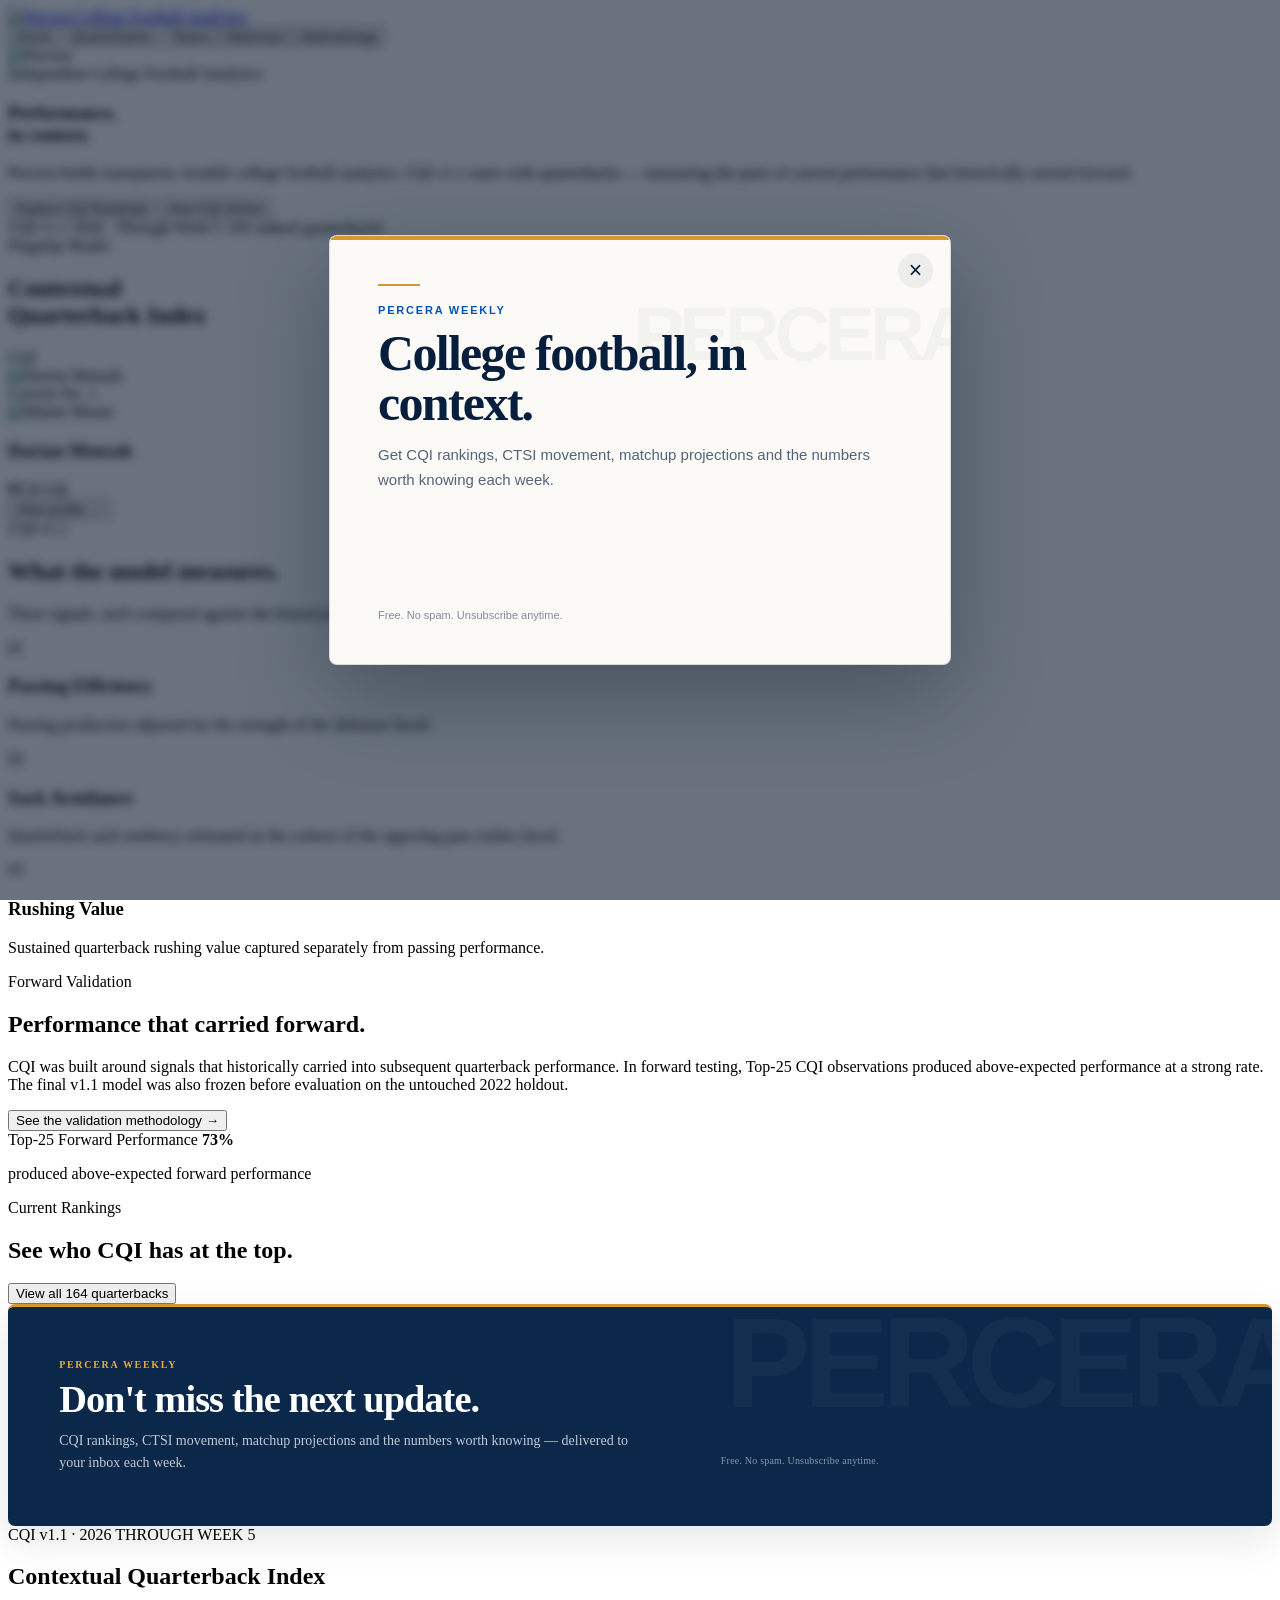
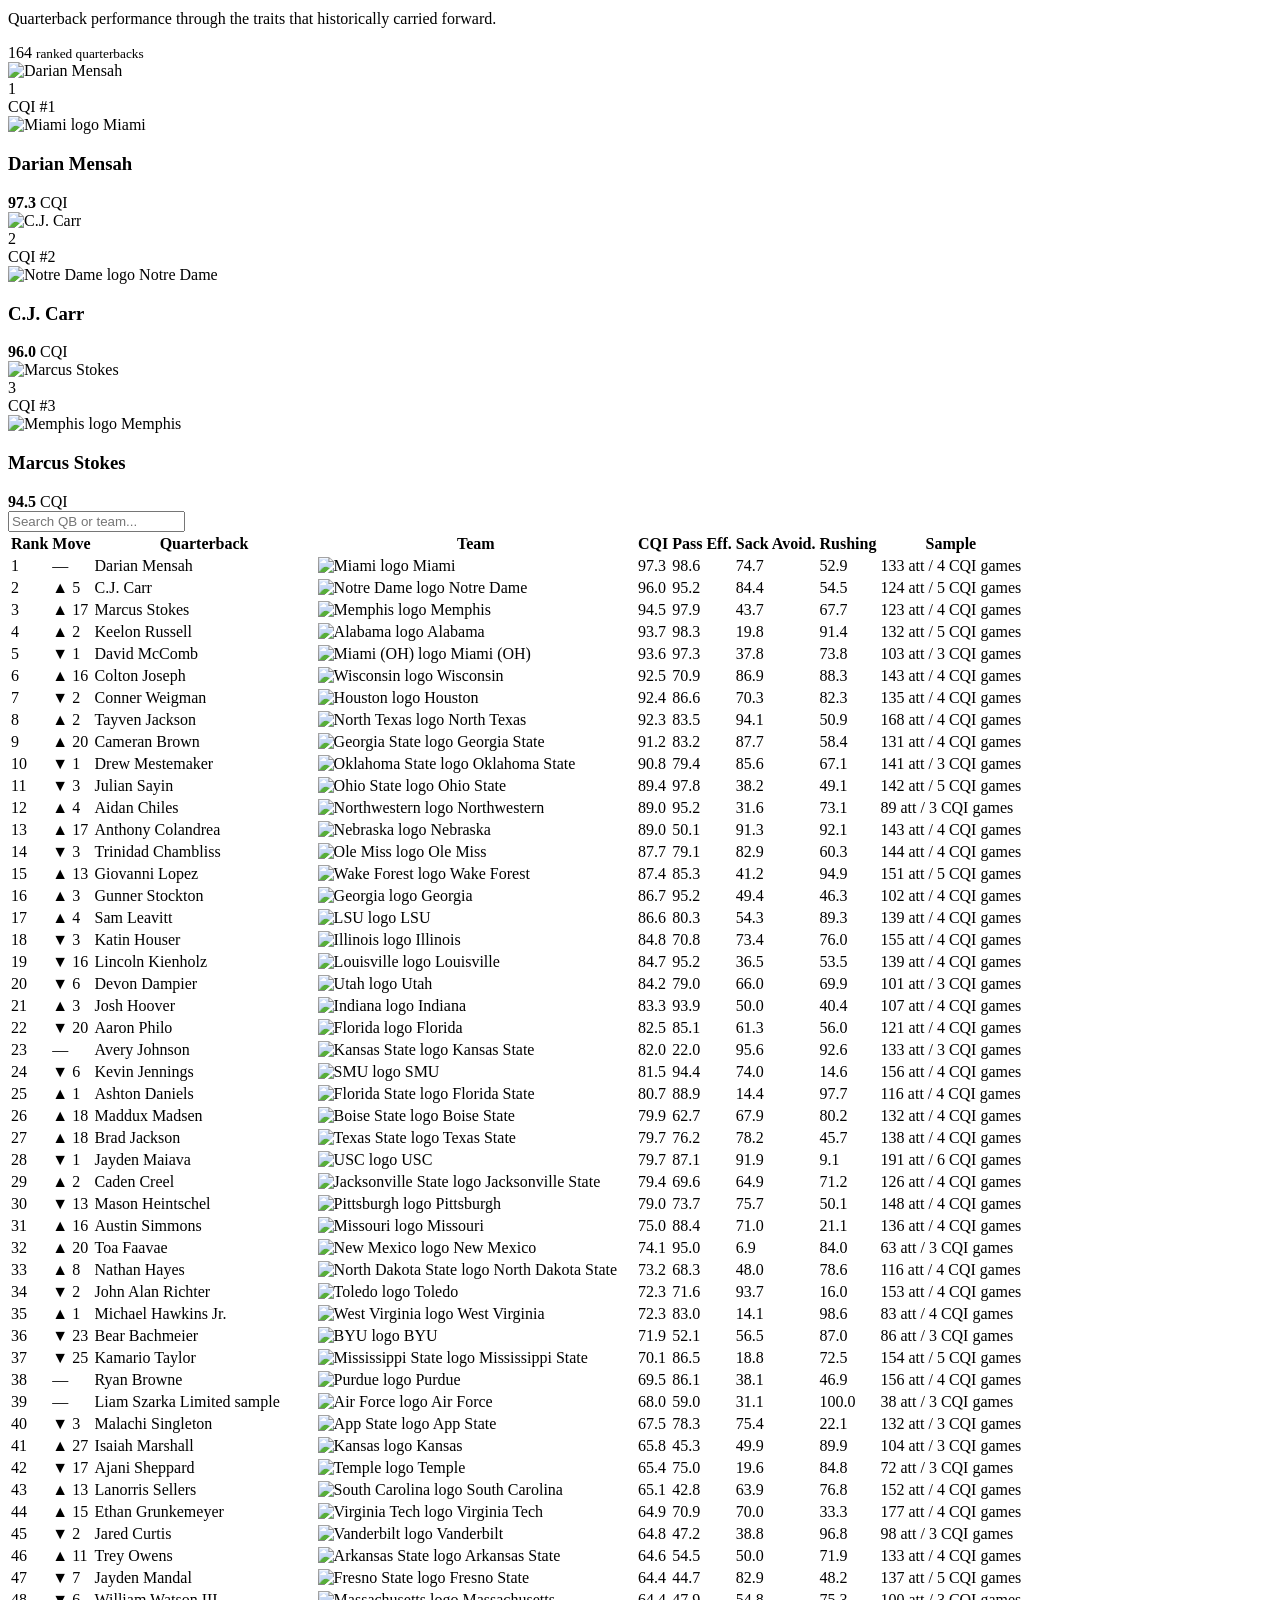
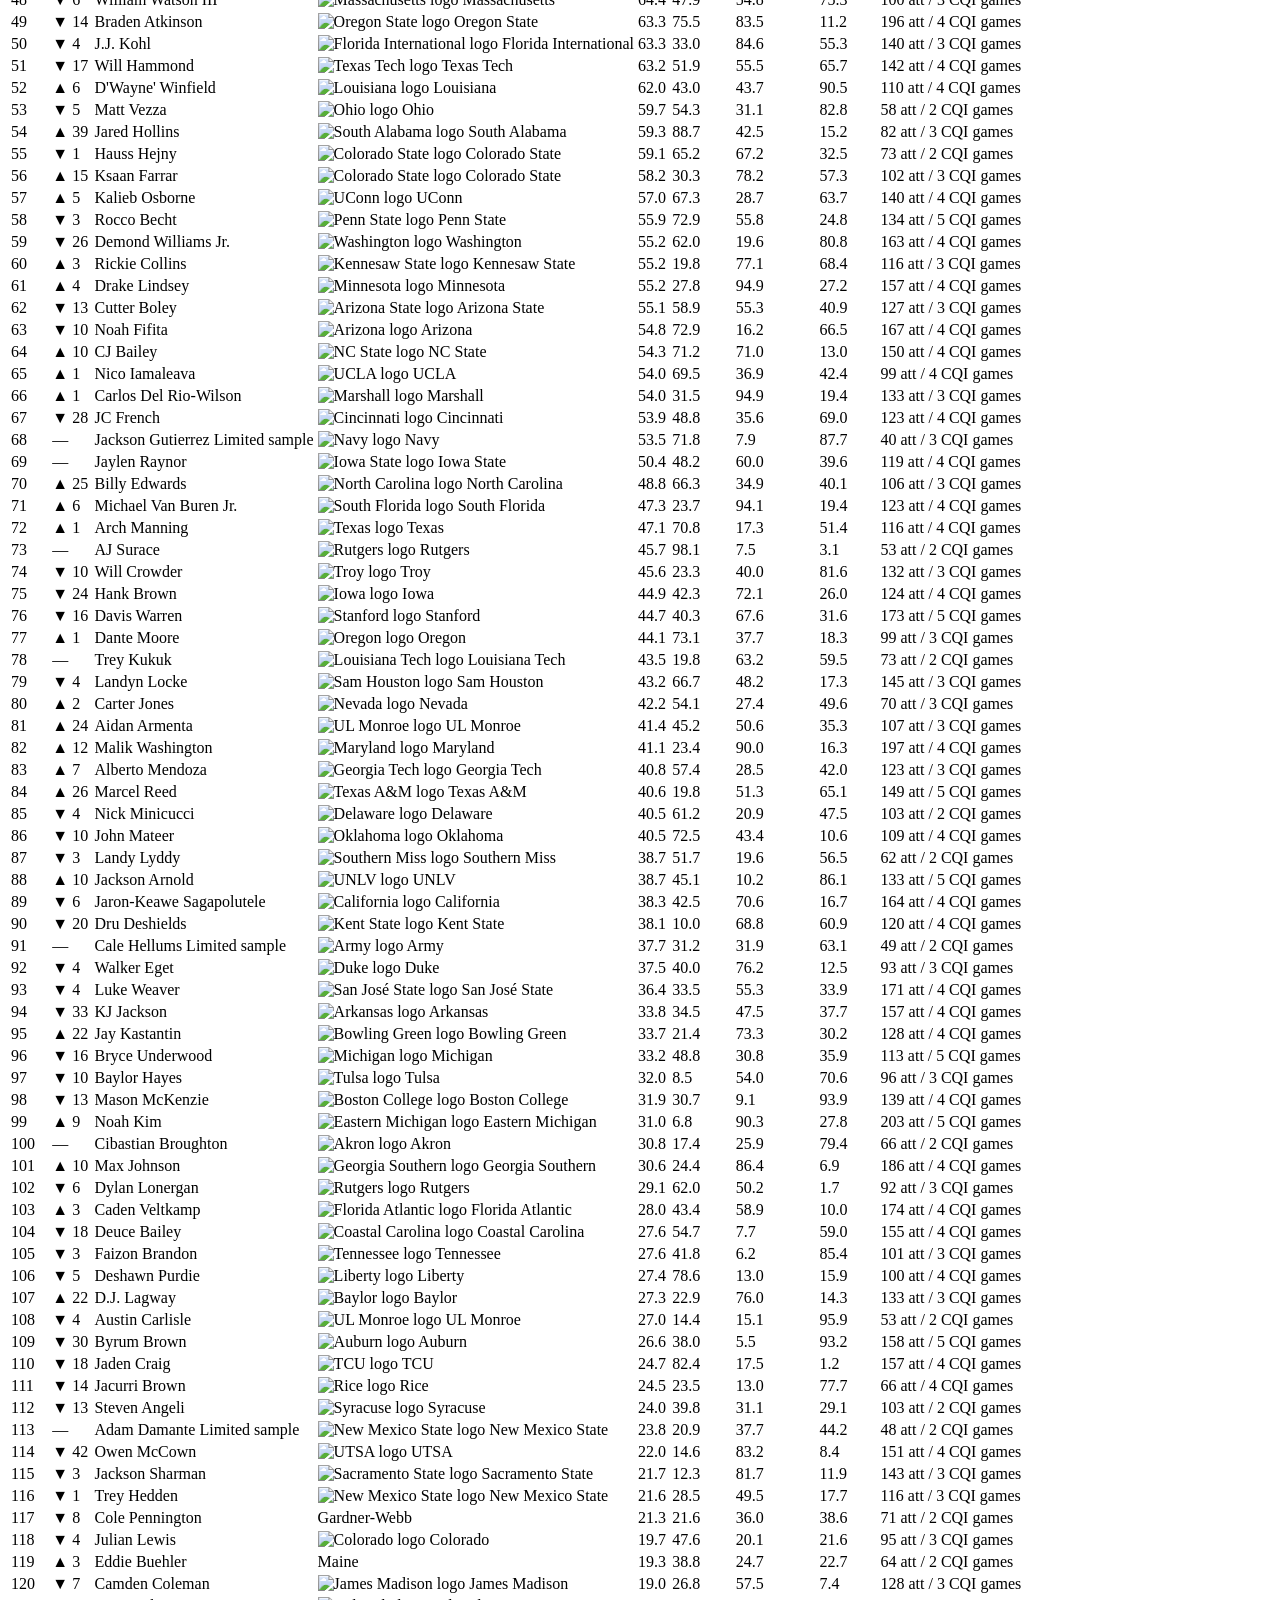
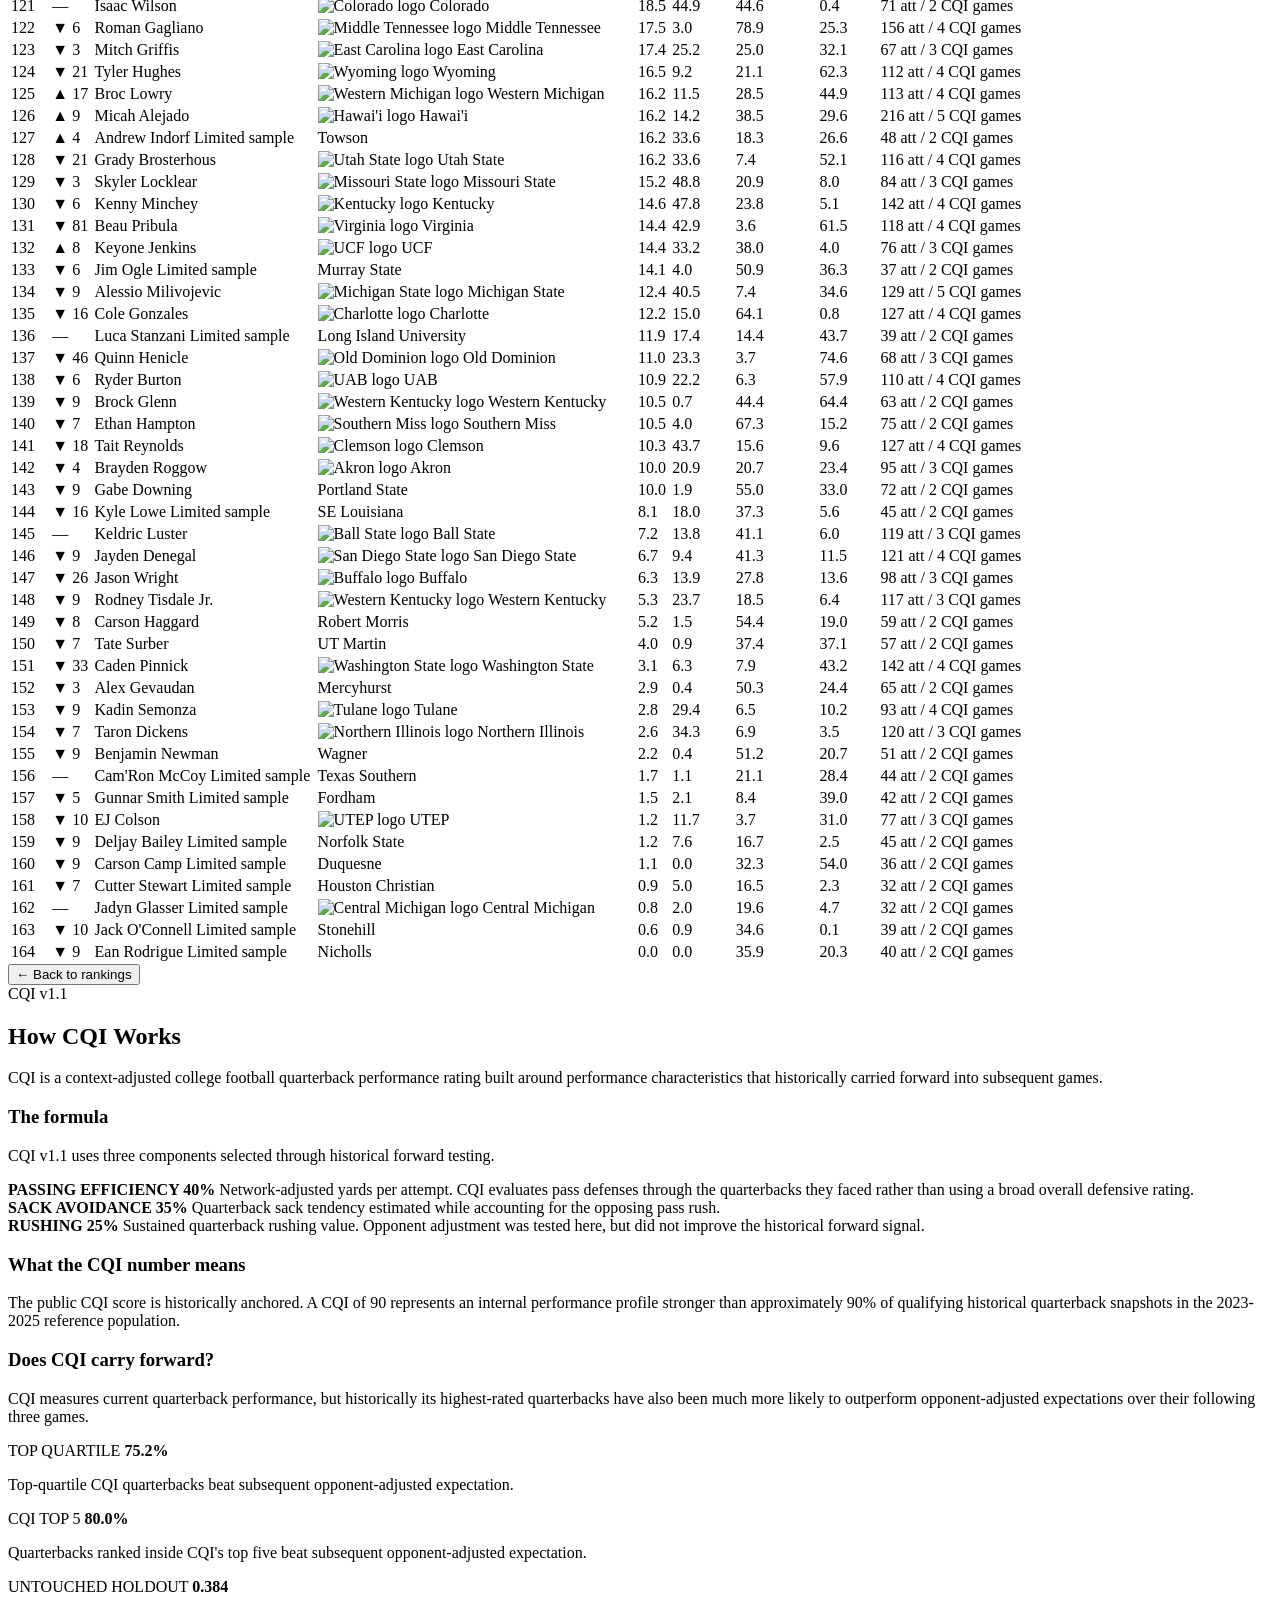
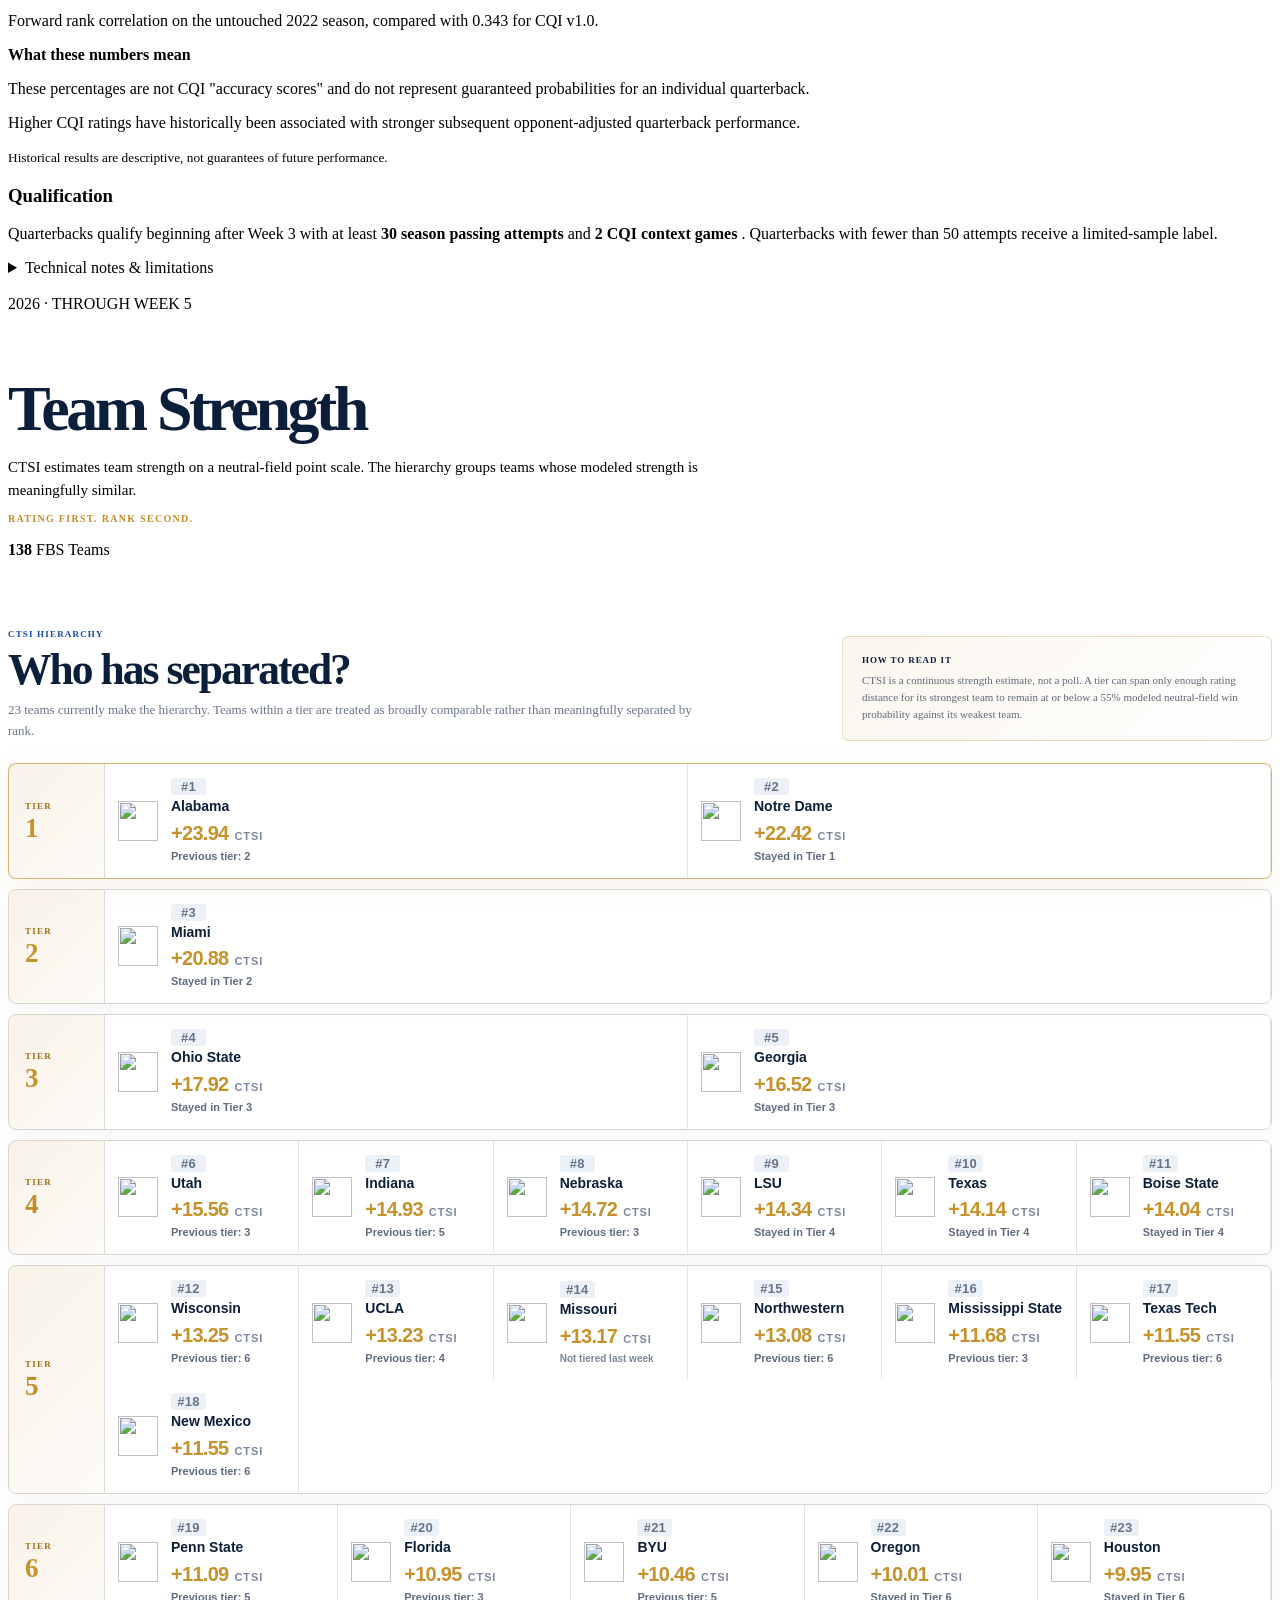
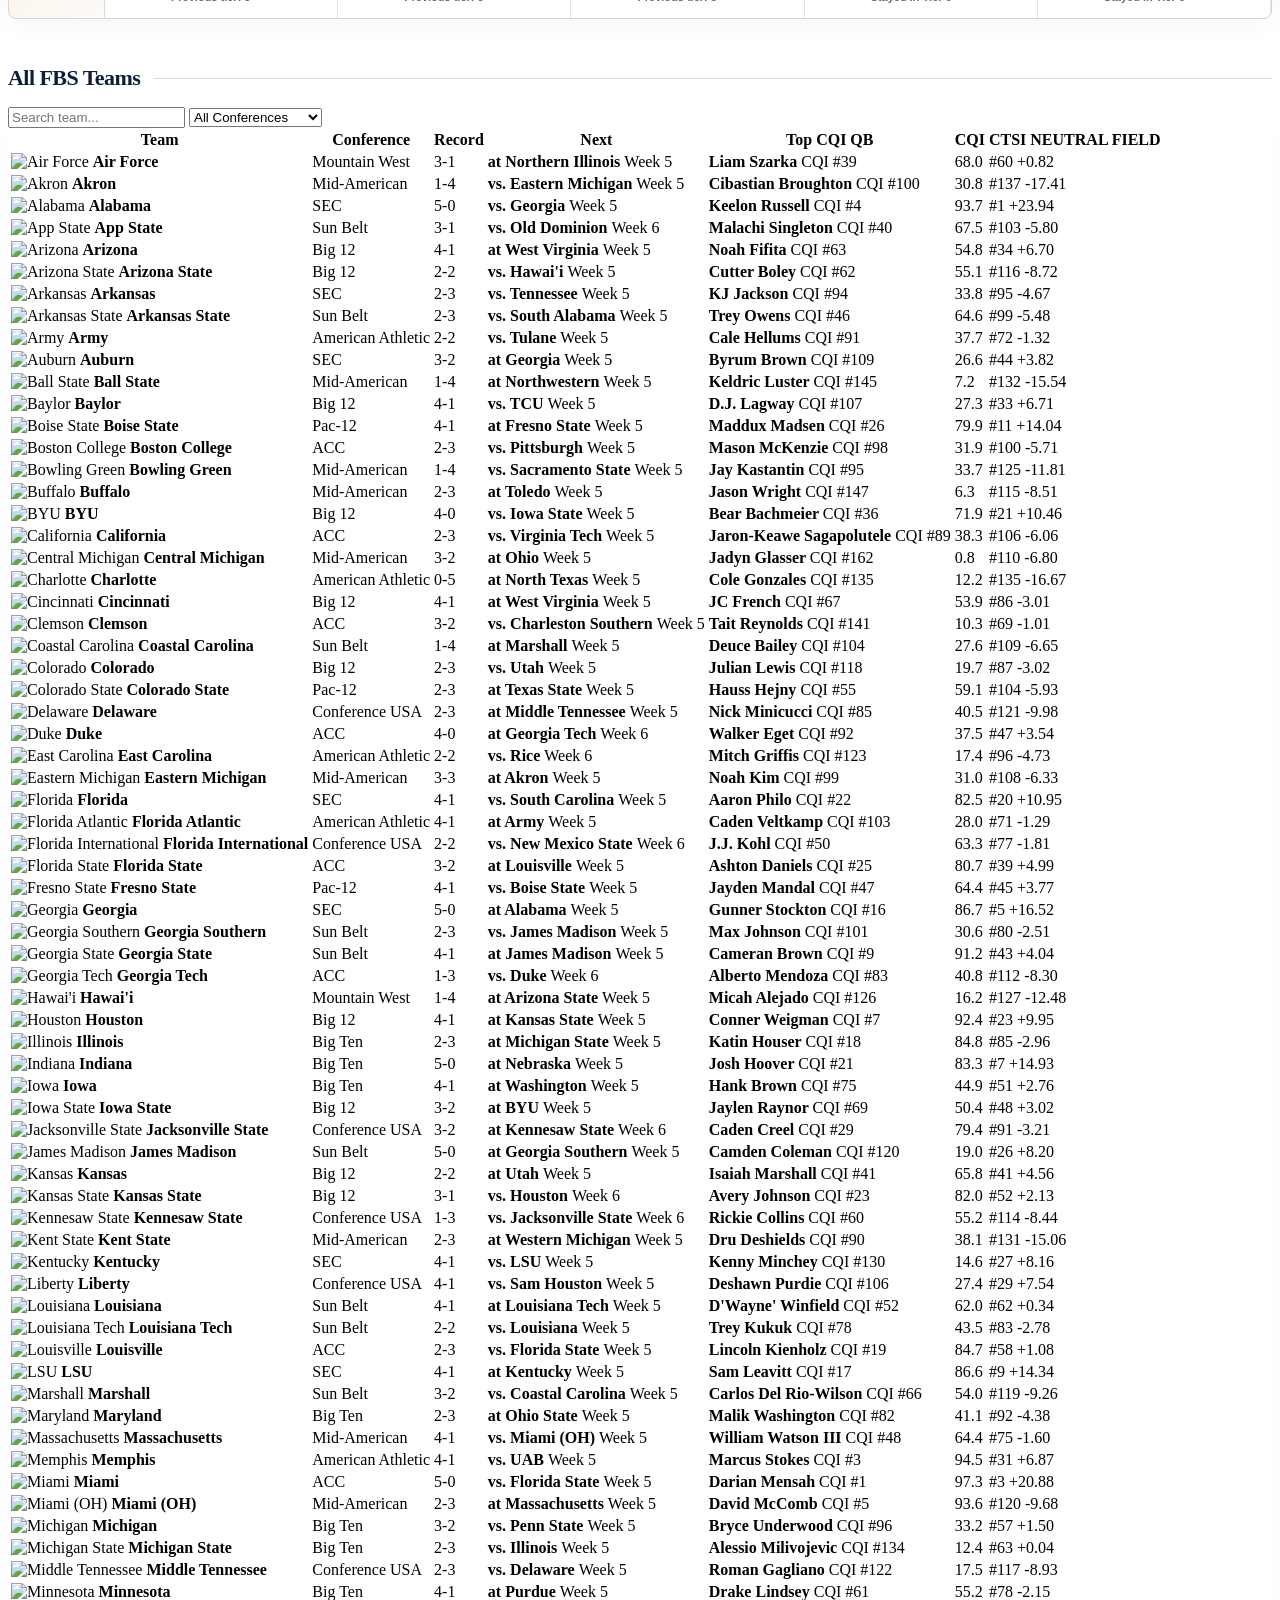
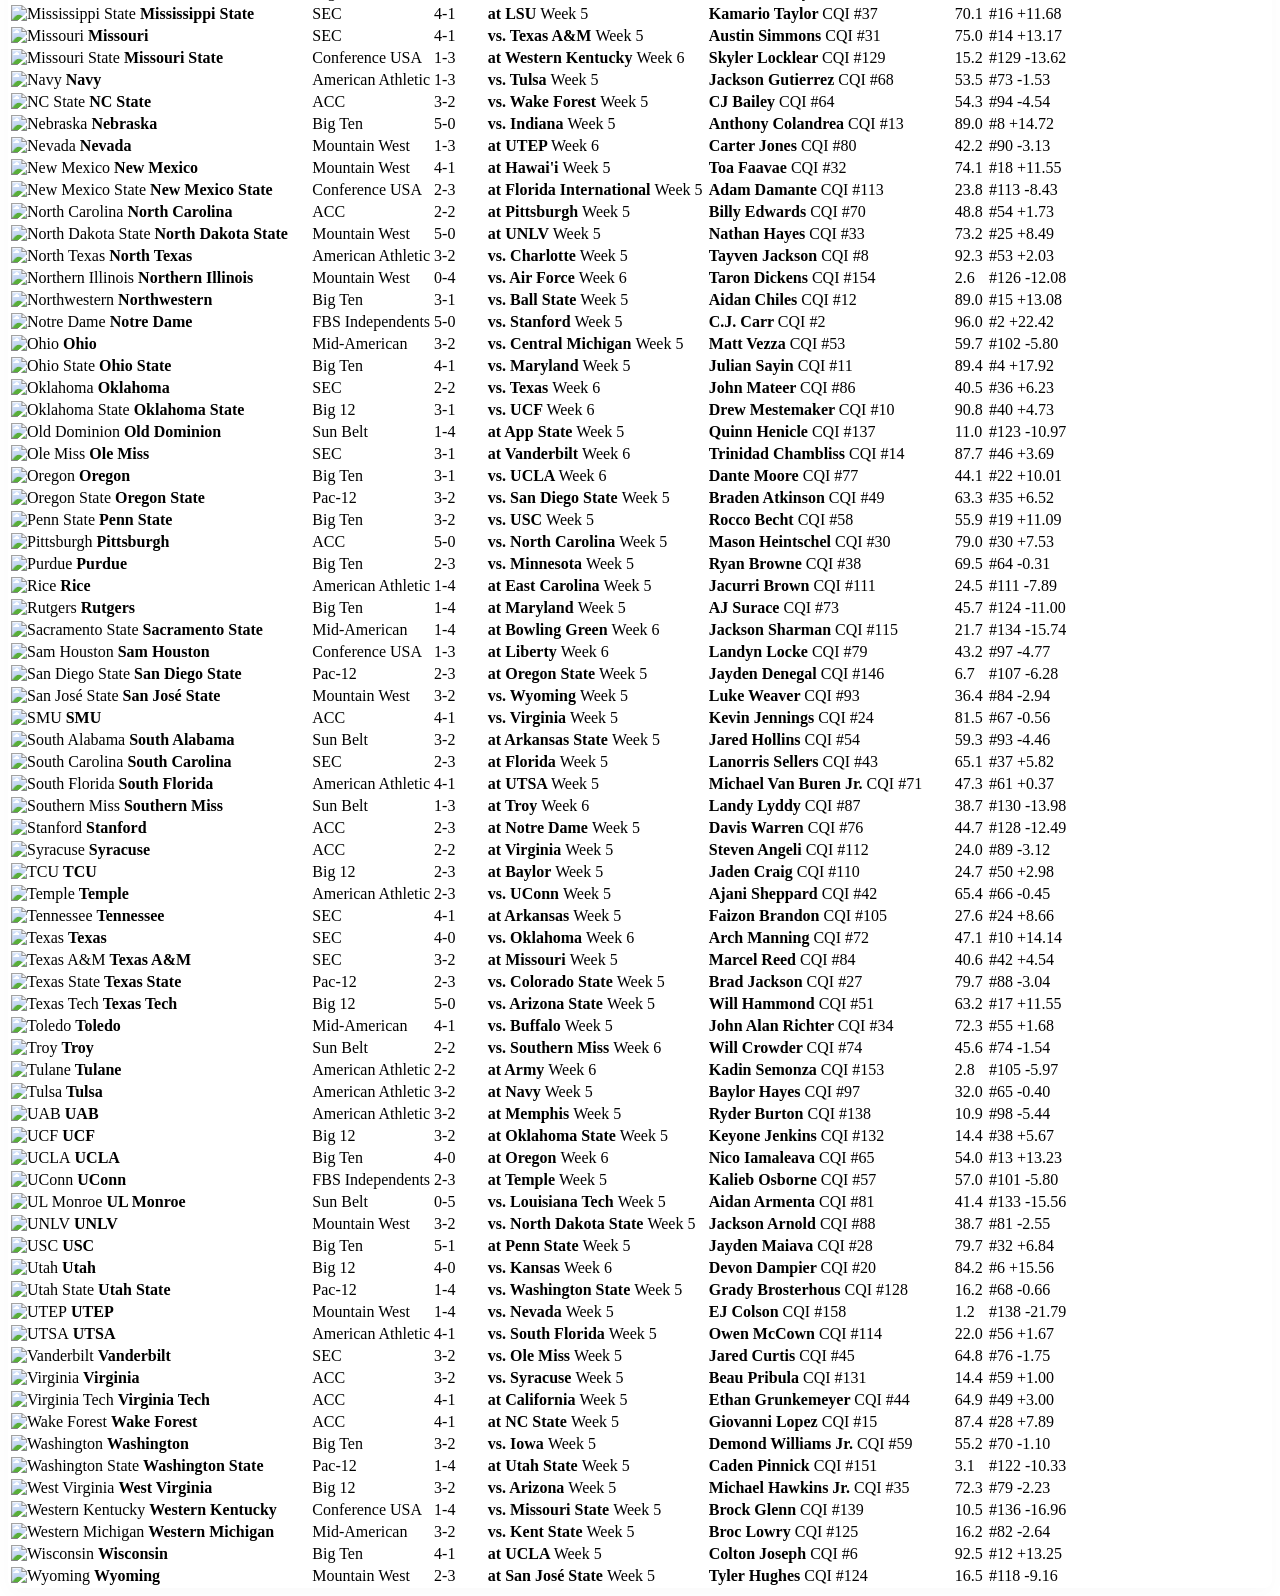
==== commit f6688933: "Mobile Home Fix" ====
--- a/index.html
+++ b/index.html
@@ -5,7 +5,102 @@
 <meta charset="UTF-8">
 <meta name="viewport" content="width=device-width, initial-scale=1.0">
 
-<title>Percera — Contextual Quarterback Index</title>
+    <!-- Percera brand / link preview metadata -->
+    <meta
+        name="description"
+        content="Independent college football analytics for quarterbacks, teams, and matchups."
+    >
+
+    <meta
+        name="application-name"
+        content="Percera"
+    >
+
+    <meta
+        name="theme-color"
+        content="#0B2749"
+    >
+
+    <!-- Open Graph -->
+    <meta
+        property="og:type"
+        content="website"
+    >
+
+    <meta
+        property="og:site_name"
+        content="Percera"
+    >
+
+    <meta
+        property="og:title"
+        content="Percera — College Football Analytics"
+    >
+
+    <meta
+        property="og:description"
+        content="Independent college football analytics for quarterbacks, teams, and matchups."
+    >
+
+    <meta
+        property="og:url"
+        content="https://perceraanalytics.com/"
+    >
+
+    <meta
+        property="og:image"
+        content="https://perceraanalytics.com/percera-og.png"
+    >
+
+    <meta
+        property="og:image:alt"
+        content="Percera — College Football Analytics"
+    >
+
+    <!-- X / Twitter -->
+    <meta
+        name="twitter:card"
+        content="summary_large_image"
+    >
+
+    <meta
+        name="twitter:title"
+        content="Percera — College Football Analytics"
+    >
+
+    <meta
+        name="twitter:description"
+        content="Independent college football analytics for quarterbacks, teams, and matchups."
+    >
+
+    <meta
+        name="twitter:image"
+        content="https://perceraanalytics.com/percera-og.png"
+    >
+
+    <!-- Browser / Apple icons -->
+    <link
+        rel="icon"
+        type="image/png"
+        sizes="32x32"
+        href="/percera-favicon-32.png"
+    >
+
+    <link
+        rel="icon"
+        type="image/png"
+        sizes="192x192"
+        href="/percera-favicon-192.png"
+    >
+
+    <link
+        rel="apple-touch-icon"
+        sizes="192x192"
+        href="/percera-favicon-192.png"
+    >
+
+
+<title>Percera — College Football Analytics</title>
 
 <link rel="stylesheet" href="styles.css?v=teams-production-v1">
 
@@ -482,7 +577,7 @@
 
 
 <script
-    src="home.js?v=percera-home-production-v1"
+    src="home.js?v=percera-week5-mobile-fix-20261004"
 ></script>
 
 
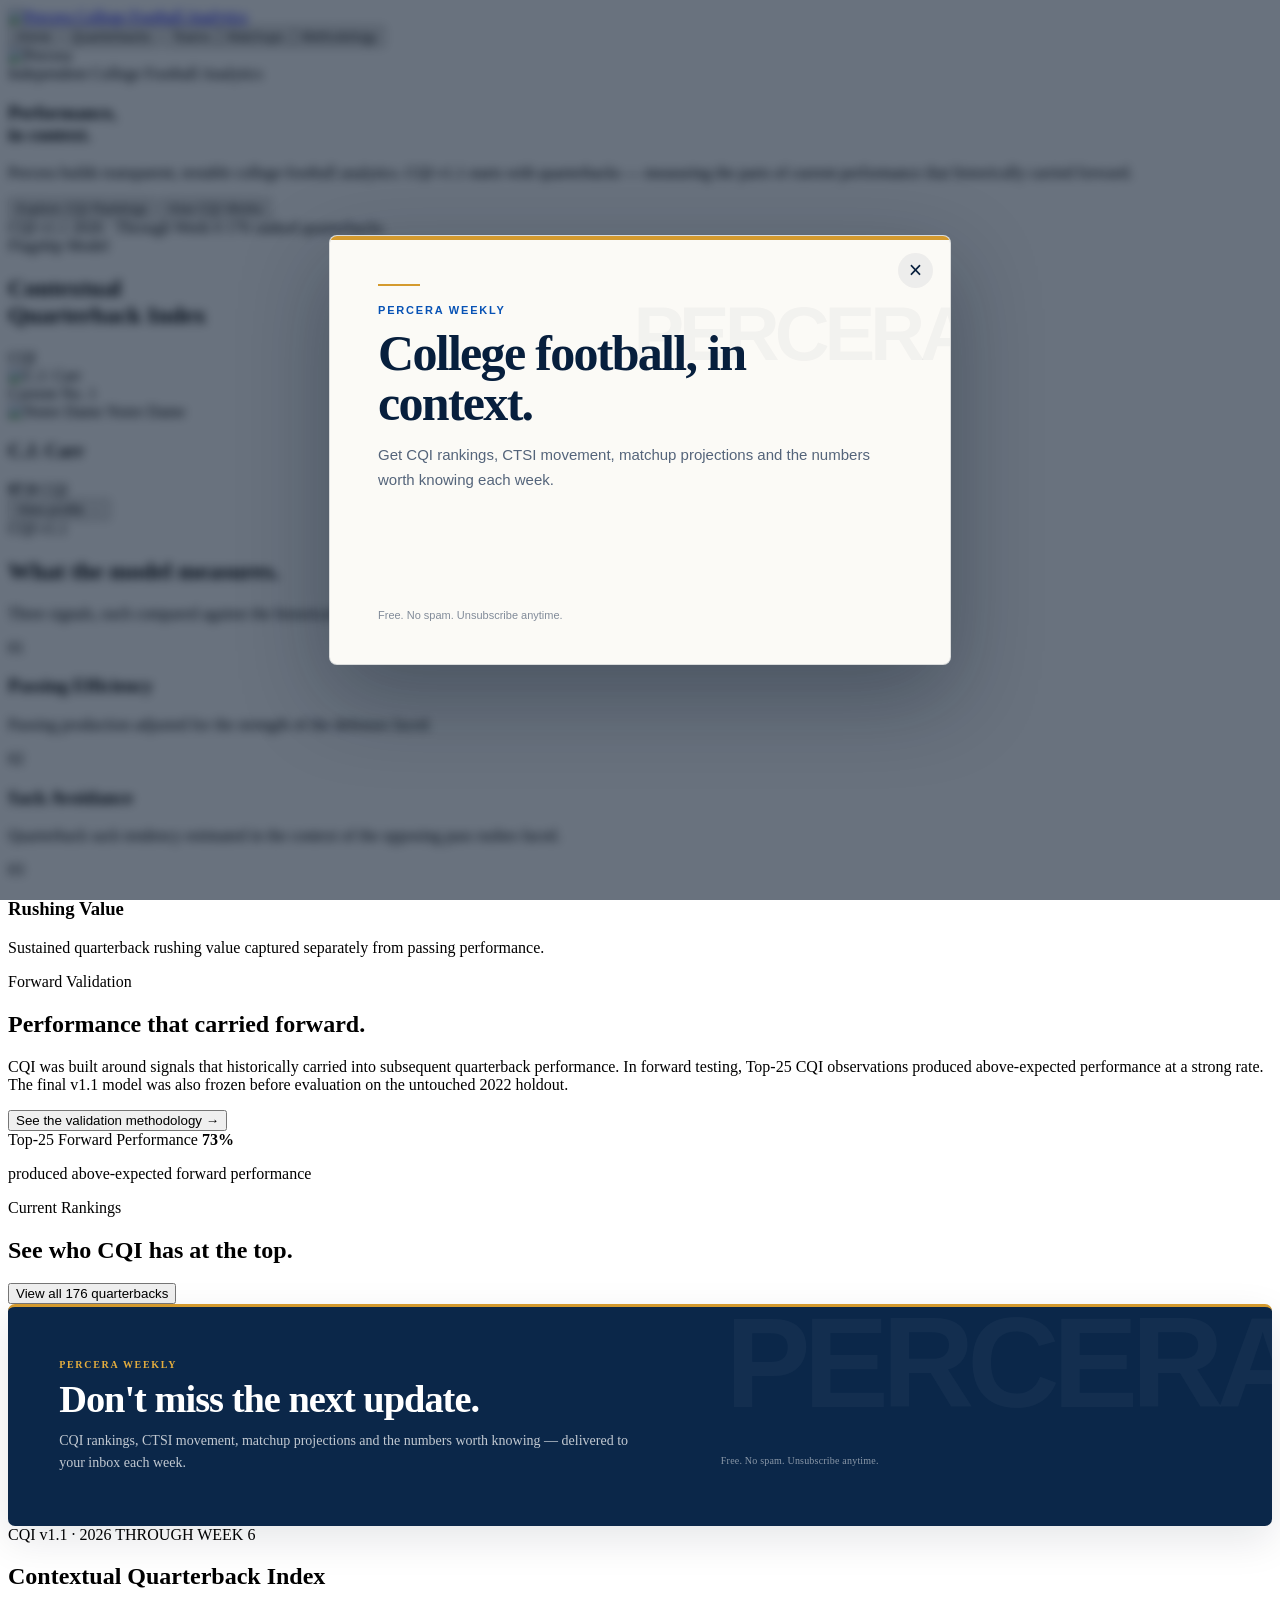
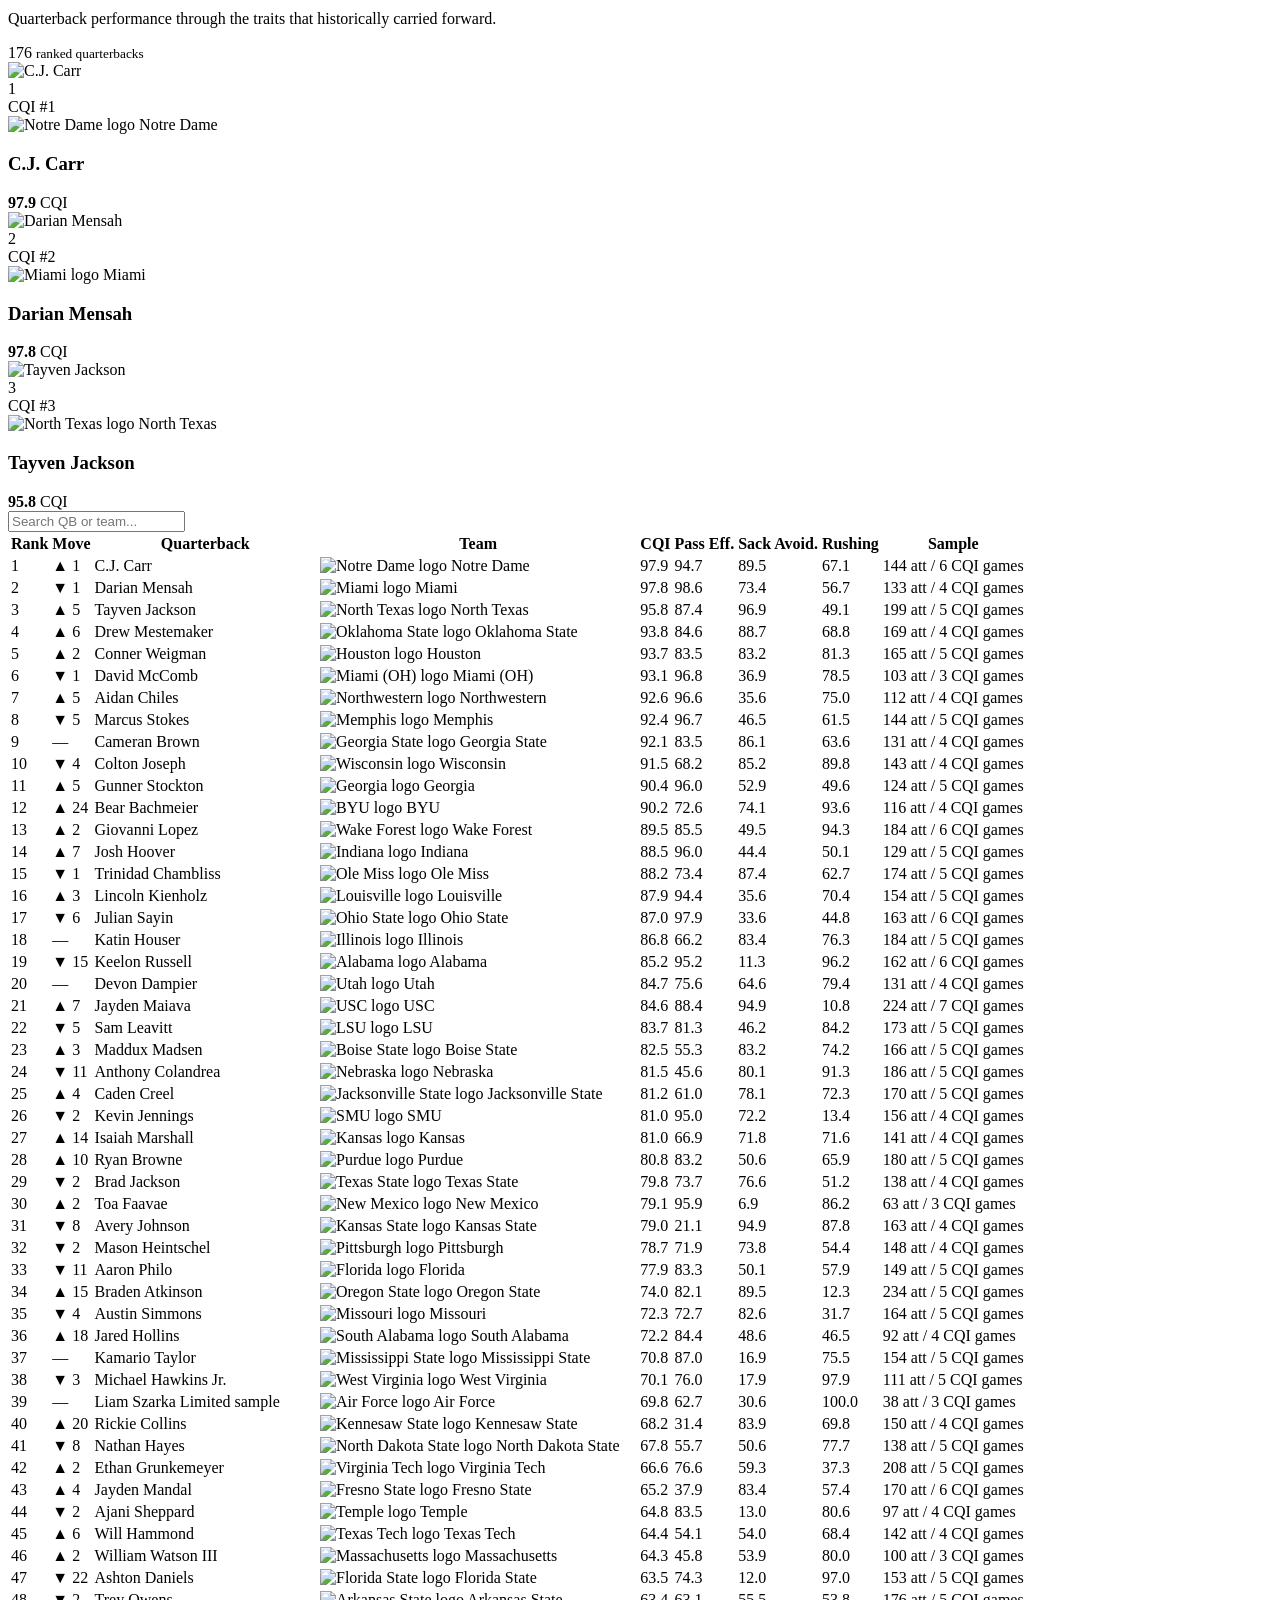
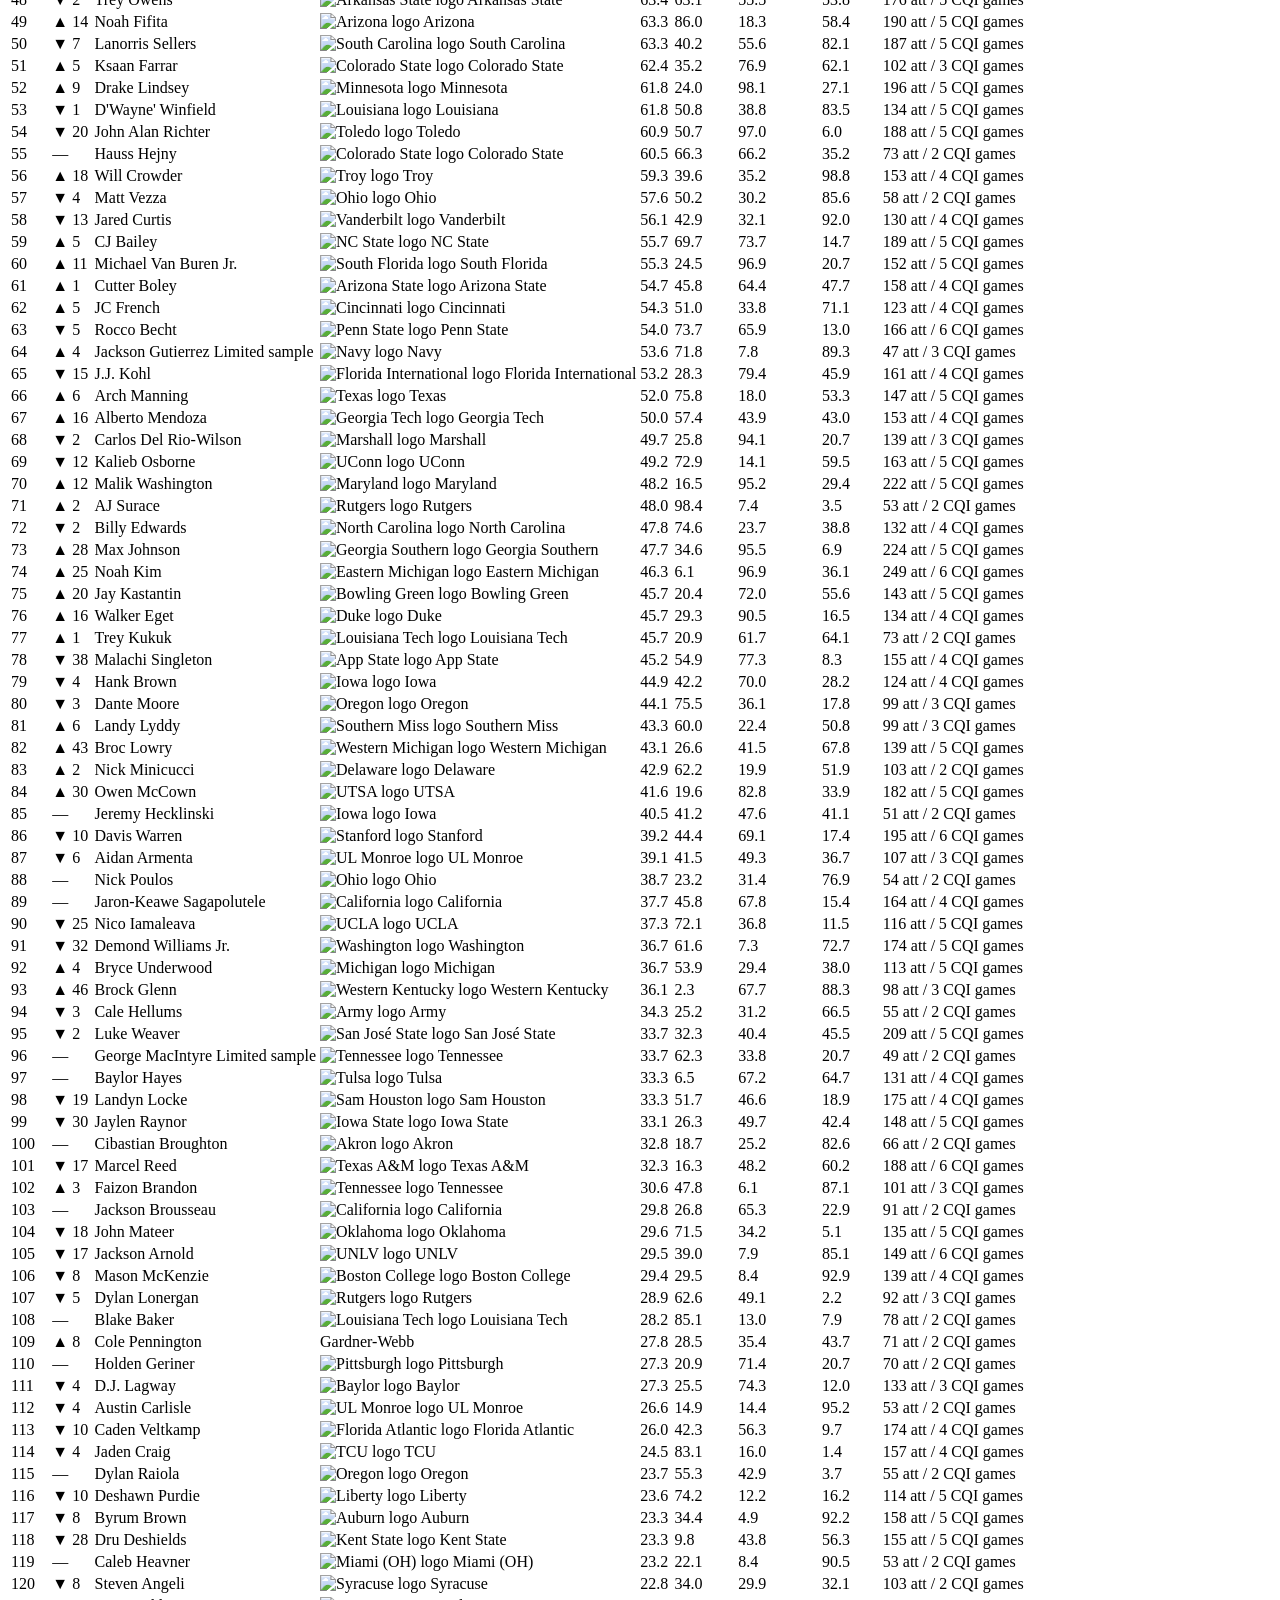
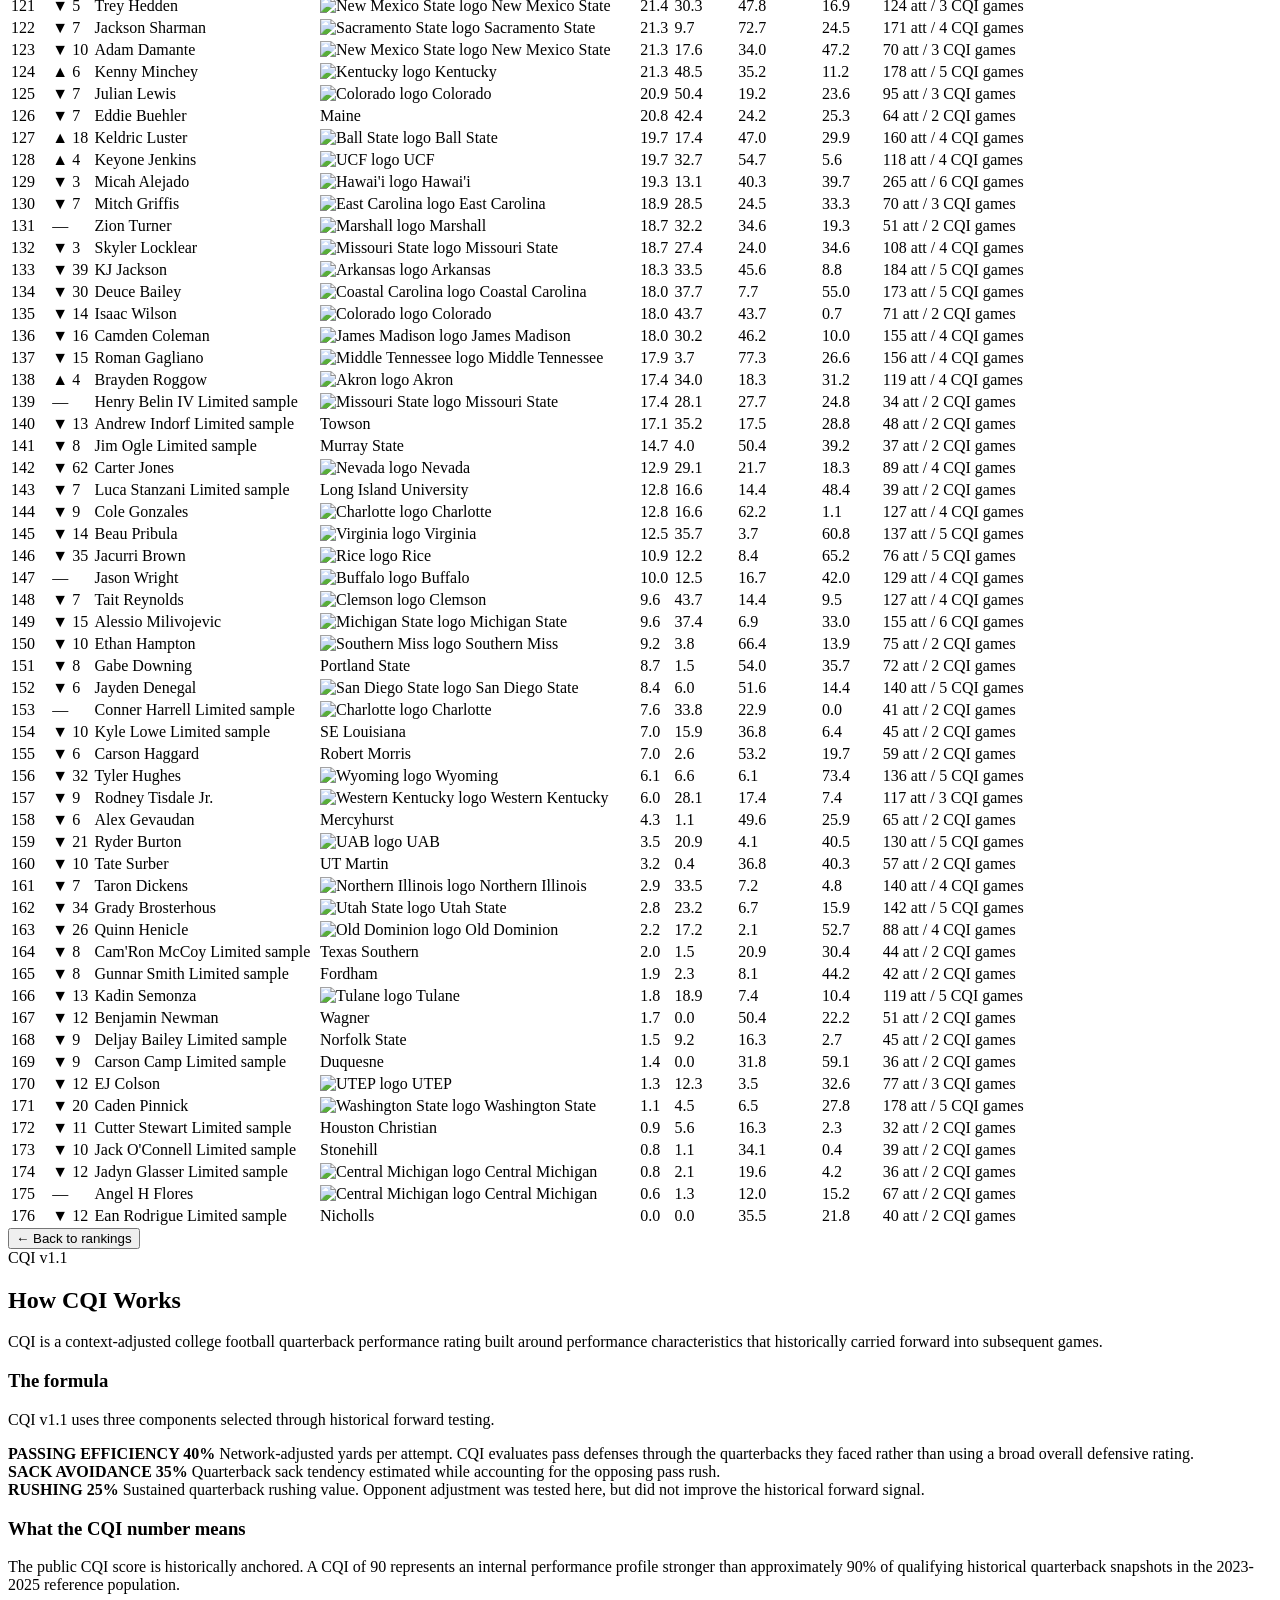
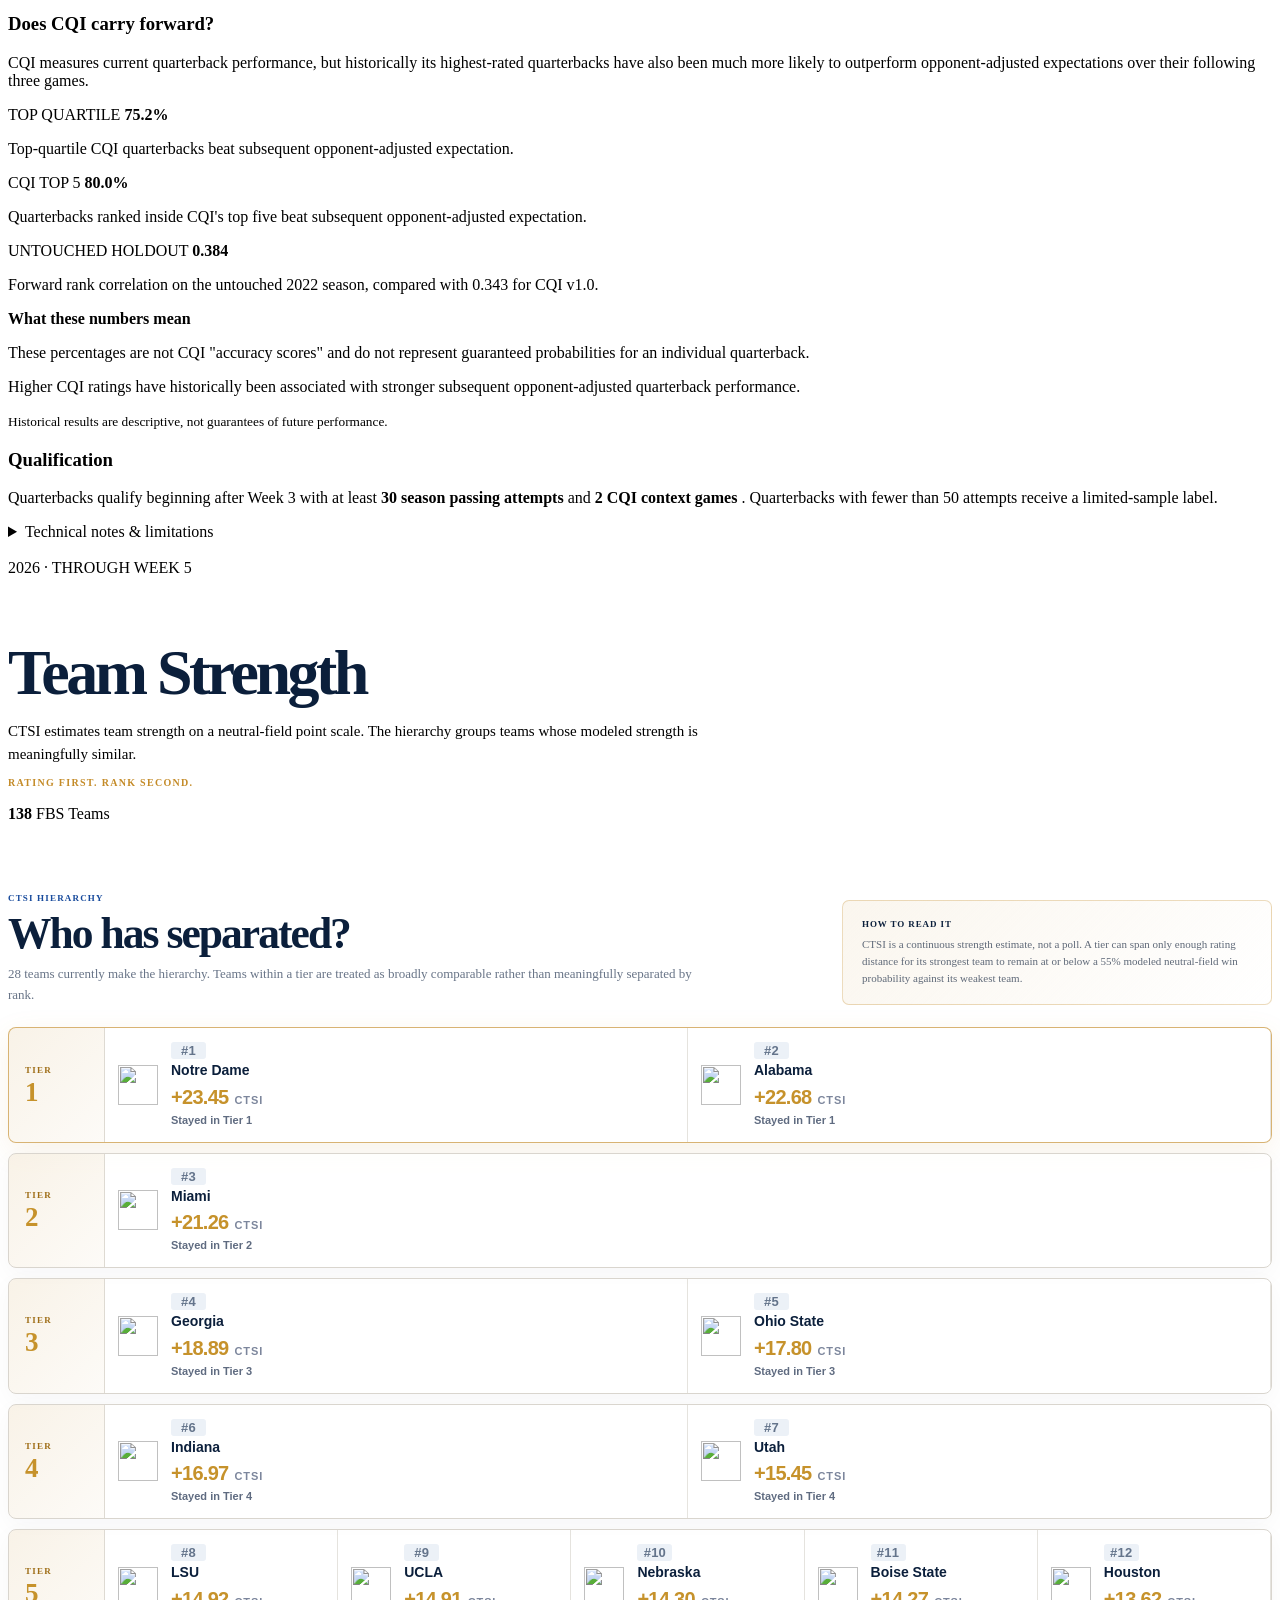
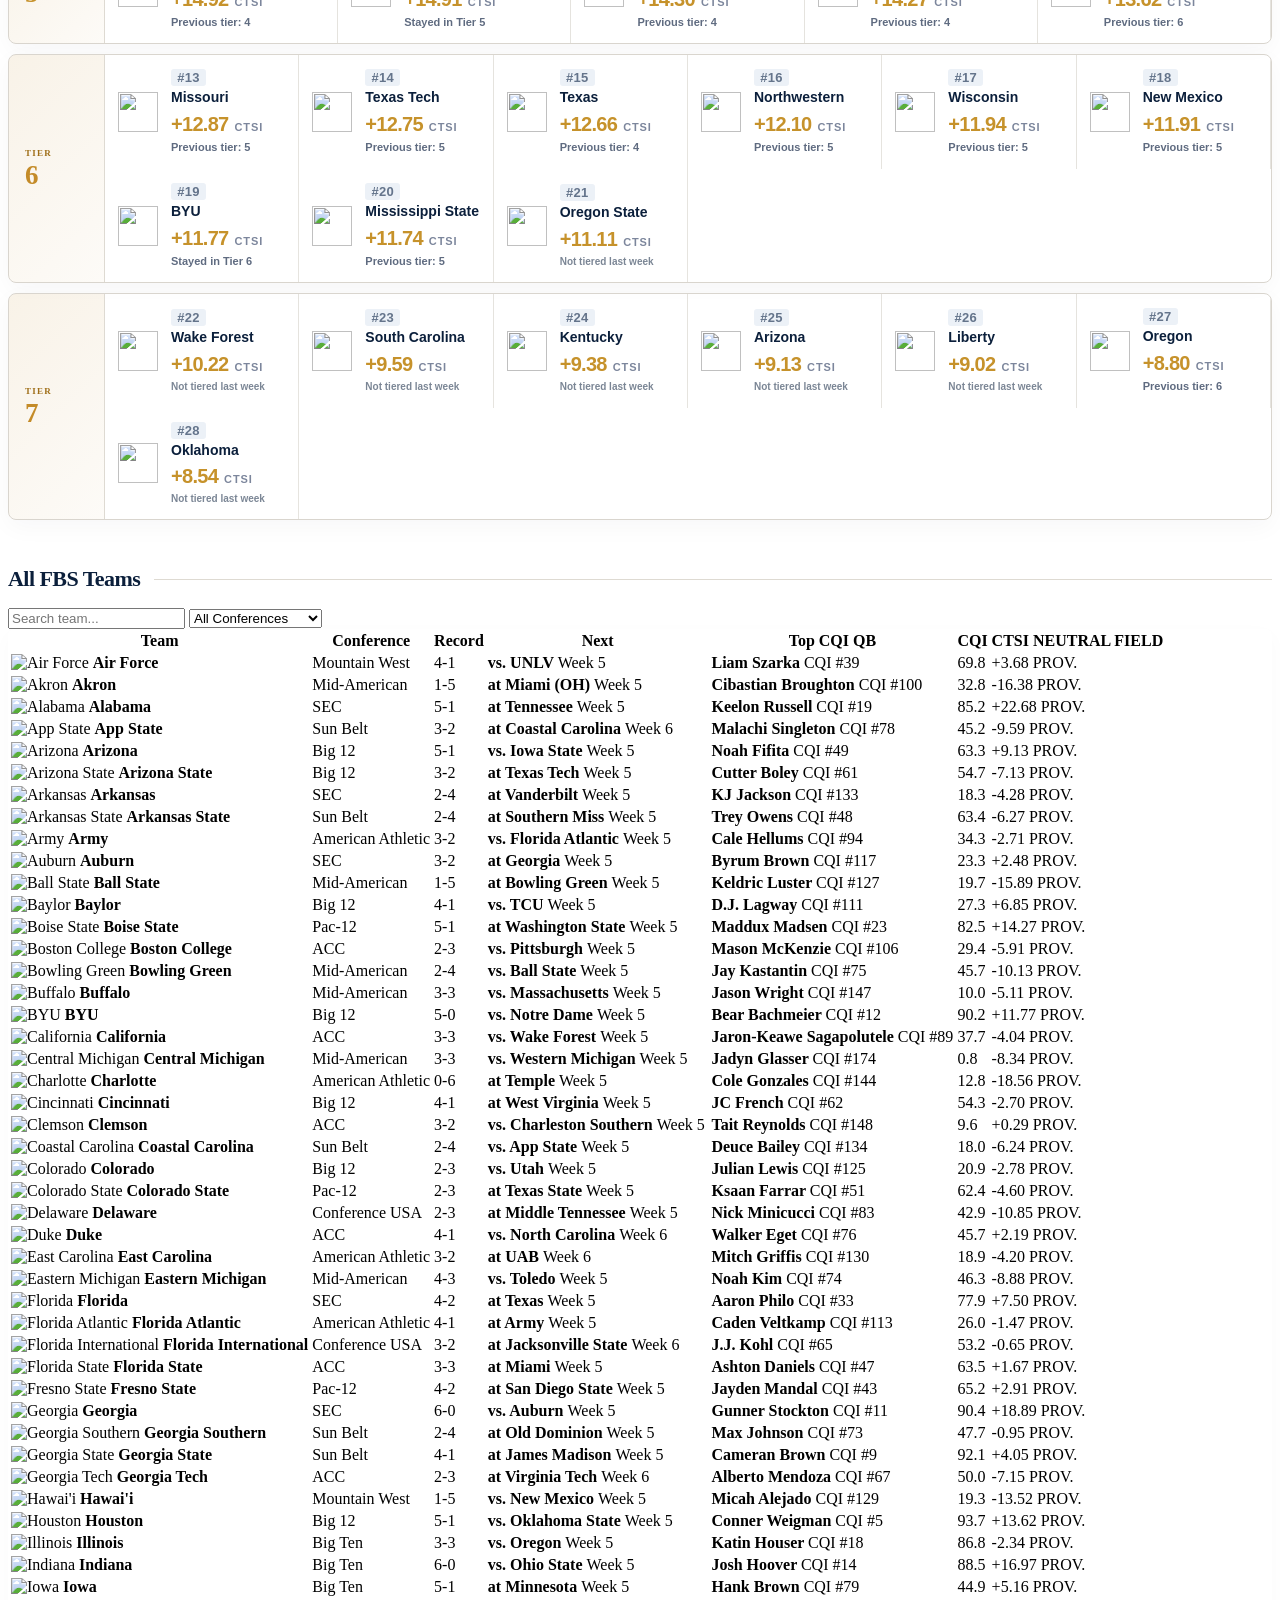
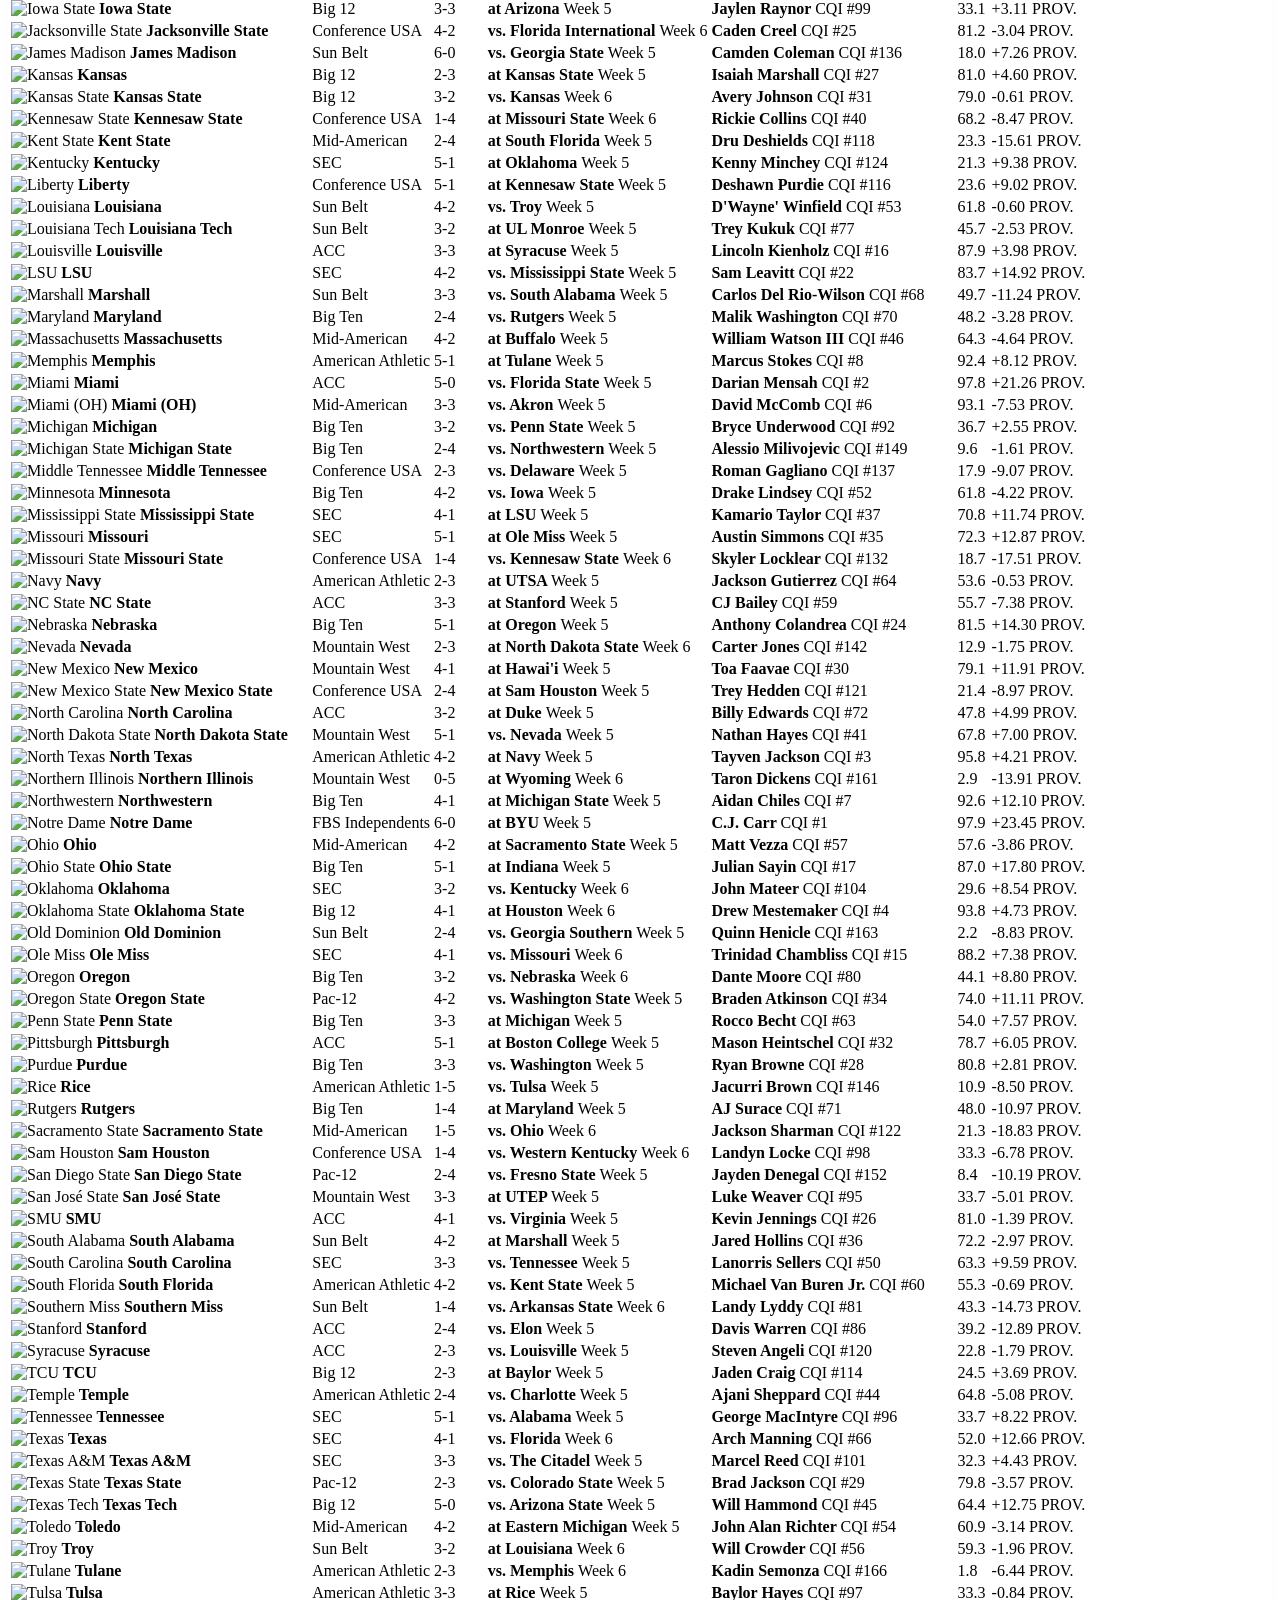
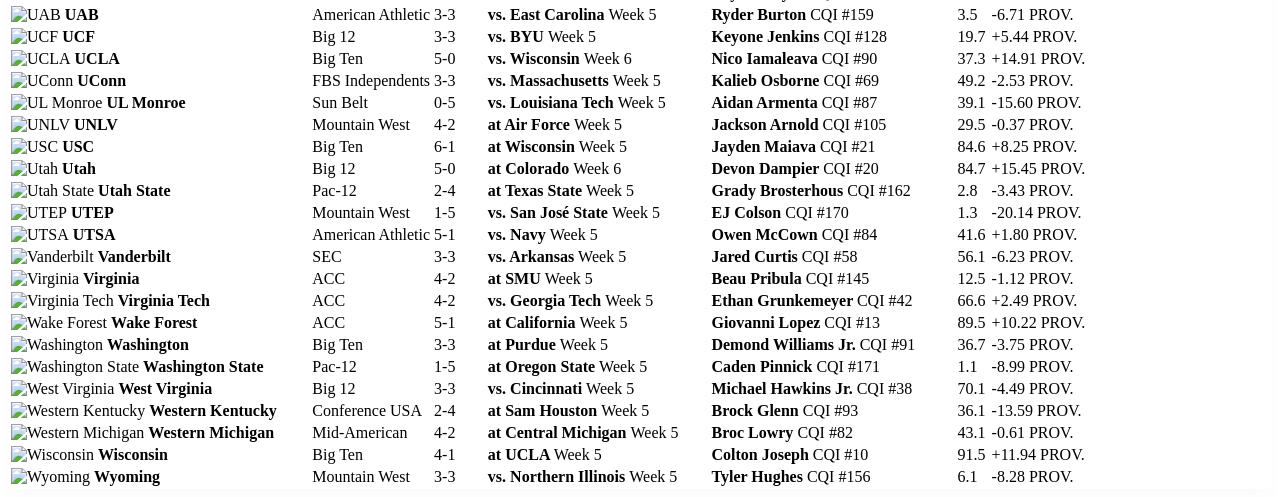
==== commit 540b6580: "Week 6" ====
--- a/index.html
+++ b/index.html
@@ -557,12 +557,12 @@
 </main>
 
 
-<script src="data.js?v=week04-repair-1"></script>
-
-
-
-<script src="weekly_history.js?v=week04"></script>
-<script src="app.js?v=week04-repair-1"></script>
+<script src="data.js?v=percera-week6-20261011"></script>
+
+
+
+<script src="weekly_history.js?v=percera-week6-20261011"></script>
+<script src="app.js?v=percera-week6-20261011"></script>
 
 <script
     src="rankings_tools.js?v=final-sort-v4"
@@ -571,13 +571,13 @@
 
 
 <script
-    src="team_context_data.js?v=week04-repair-1"
+    src="team_context_data.js?v=percera-week6-20261011"
 ></script>
 
 
 
 <script
-    src="home.js?v=percera-week5-mobile-fix-20261004"
+    src="home.js?v=percera-week6-20261011"
 ></script>
 
 
@@ -585,16 +585,16 @@
 
 
 <script
-    src="team_pages_data.js?v=week04-repair-1"
+    src="team_pages_data.js?v=percera-week6-20261011"
 ></script>
 
-<script src="ctsi_data.js?v=week04-final2"></script>
+<script src="ctsi_data.js?v=percera-week6-20261011"></script>
 
 <script src="secondary_logos_2026.js?v=curated-v3"></script>
 <script src="team_branding_2026.js?v=curated-v3"></script>
 
 <script
-    src="teams.js?v=week04-repair-1"
+    src="teams.js?v=percera-week6-20261011"
 ></script>
 
 <script
@@ -829,7 +829,7 @@
      ====================================================== -->
 
 <script
-    src="teams_hierarchy.js?v=week04-production-1"
+    src="teams_hierarchy.js?v=percera-week6-20261011"
 ></script>
 
 
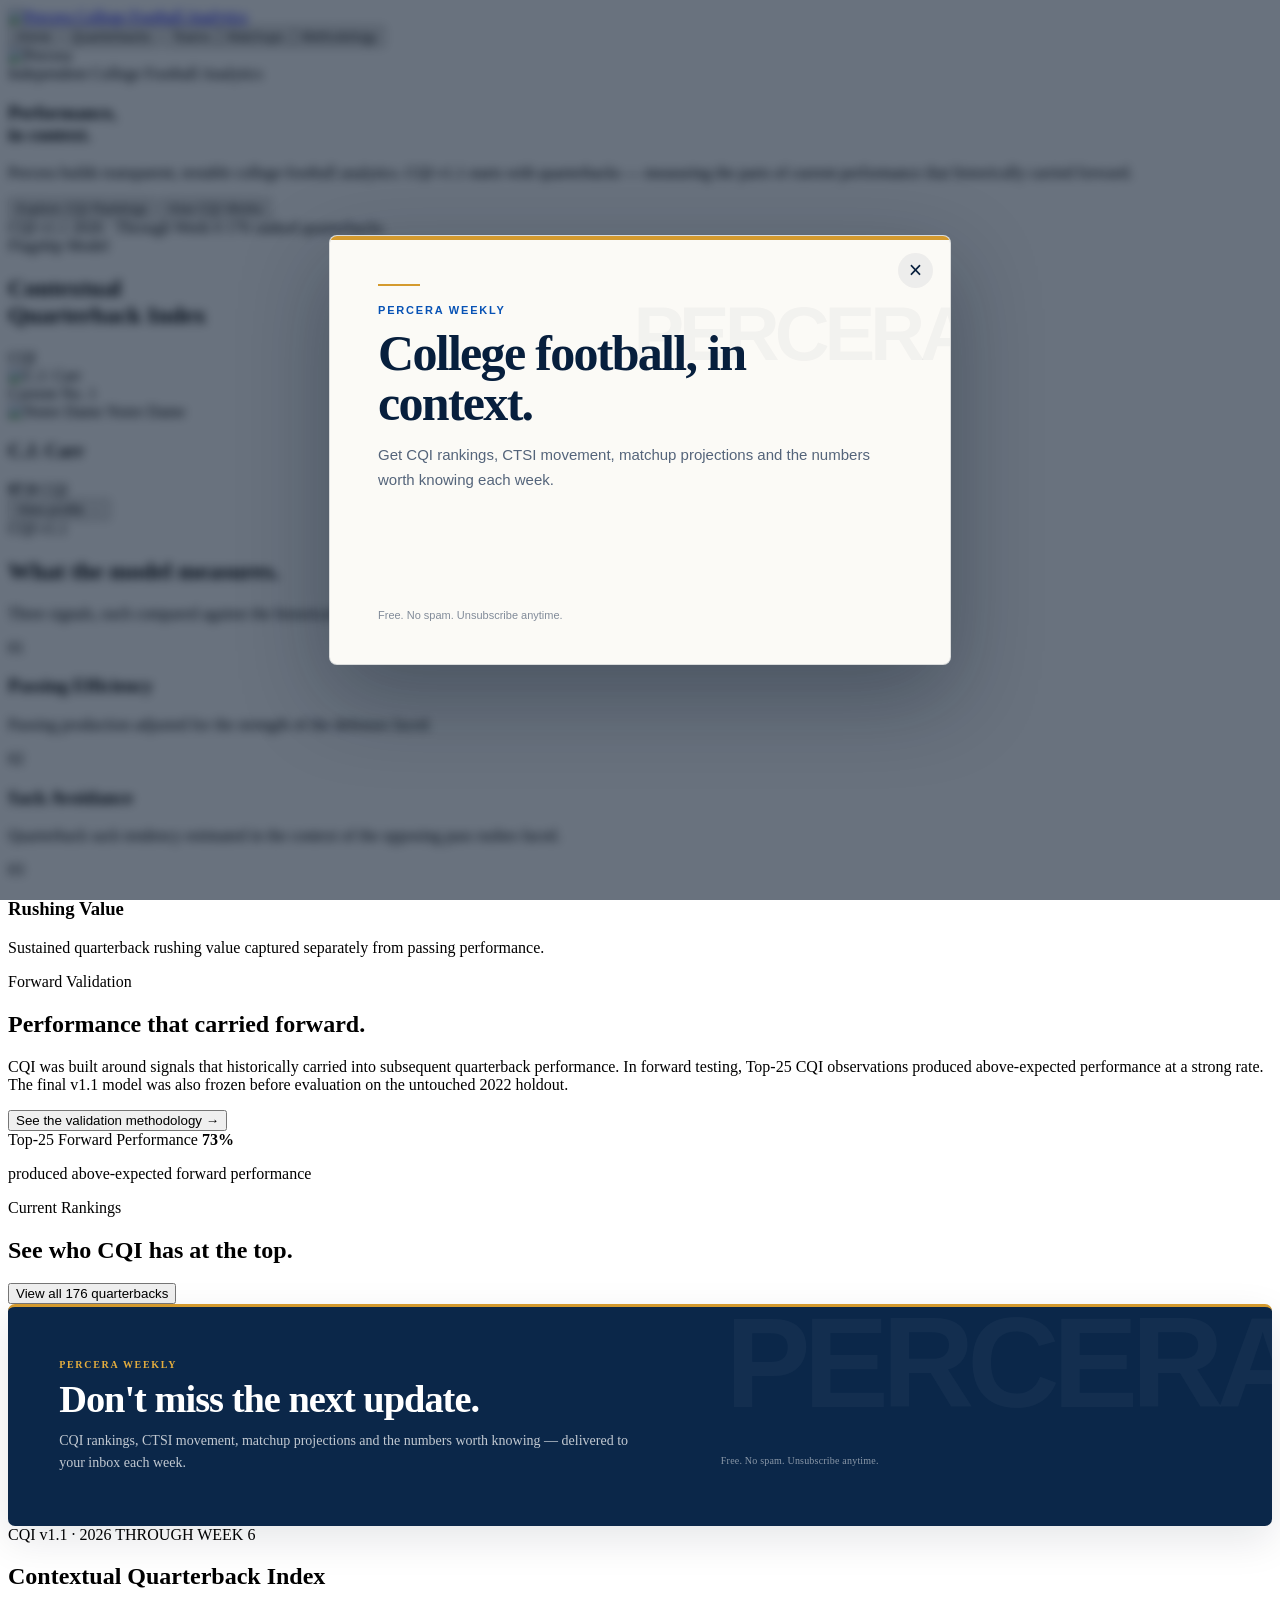
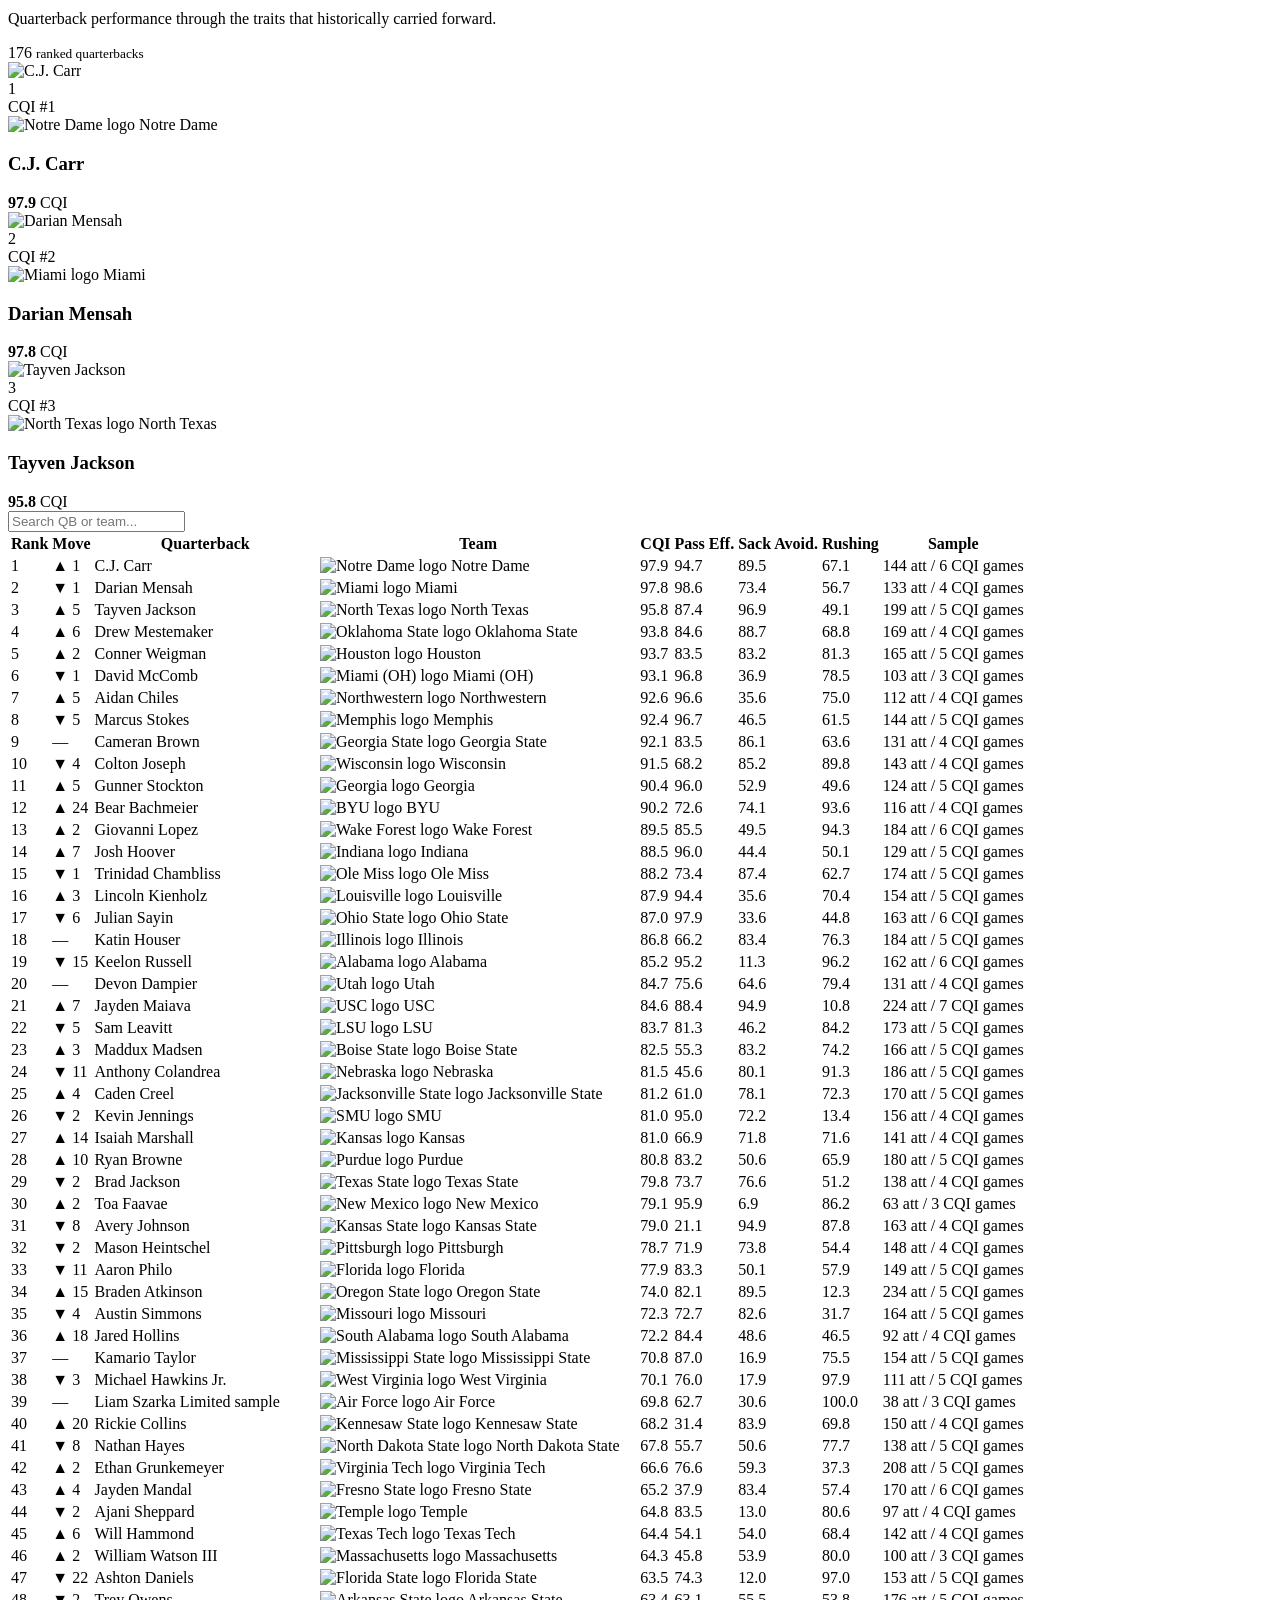
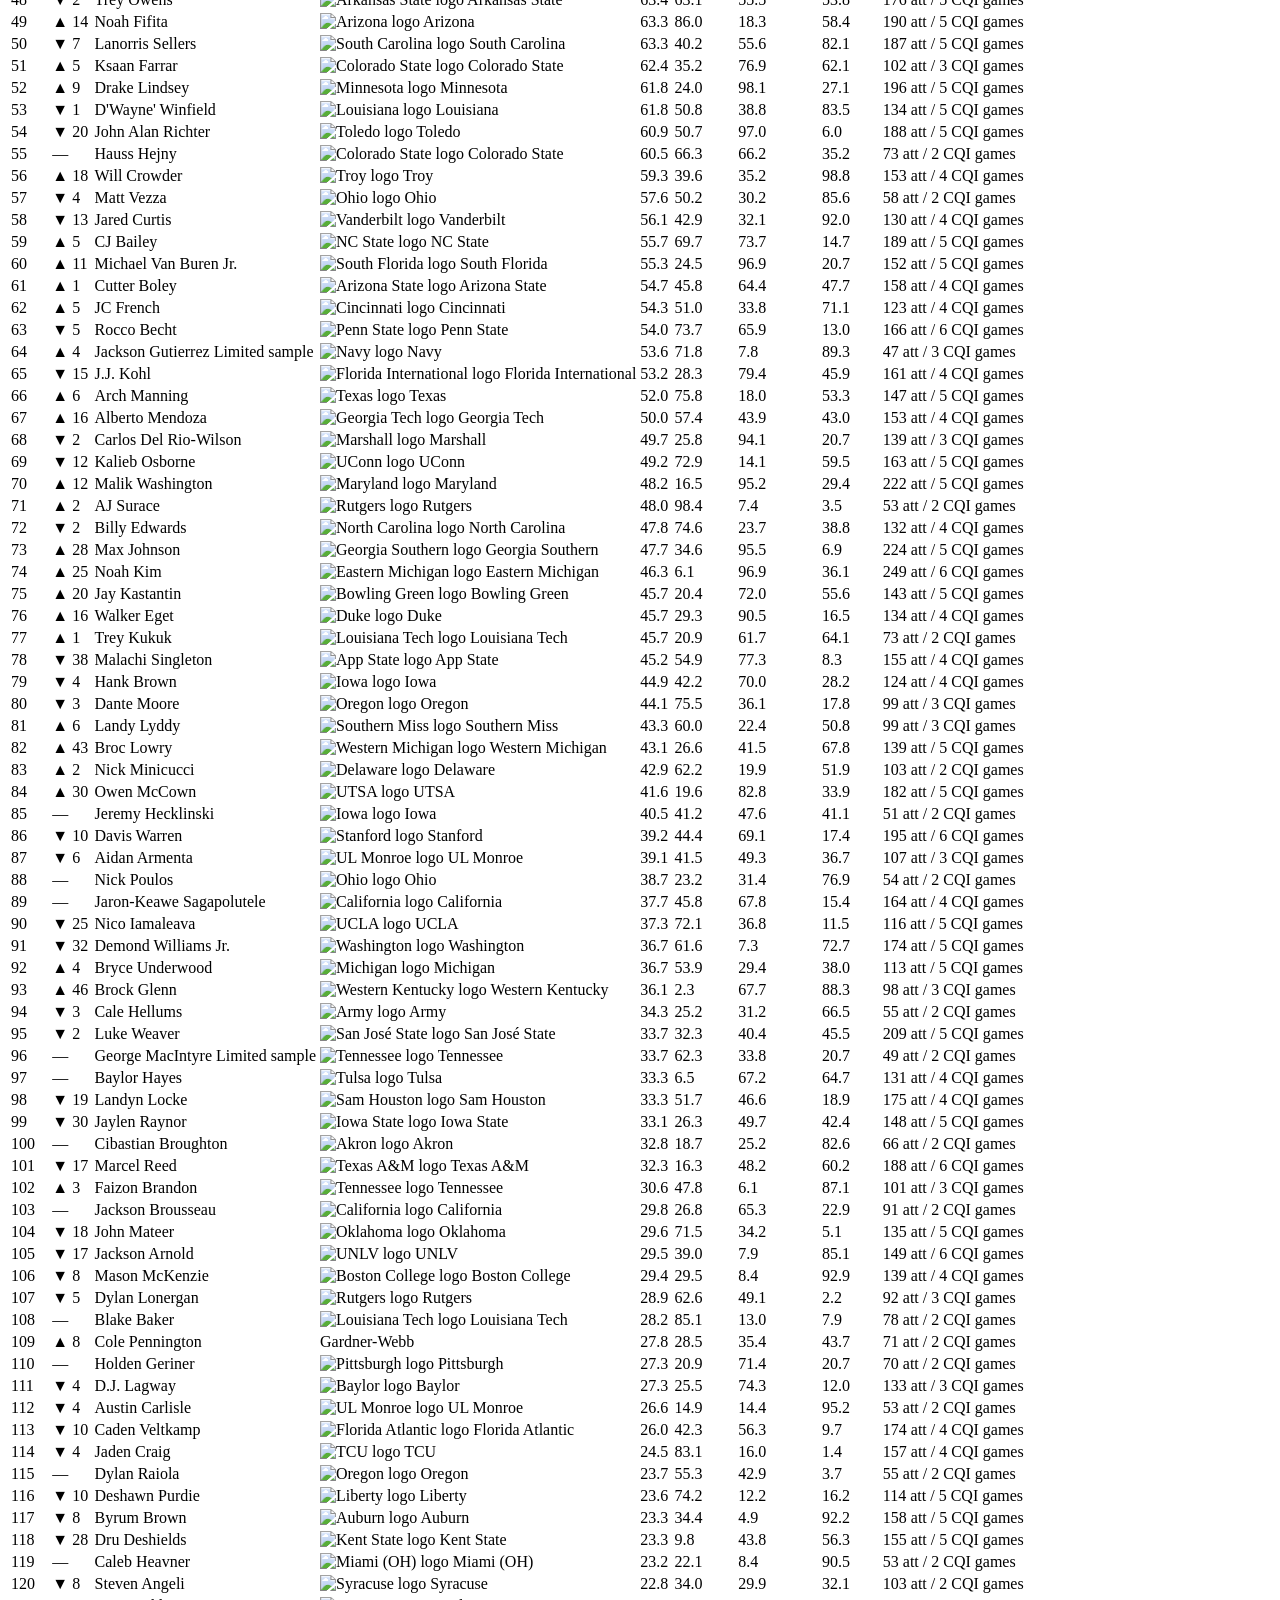
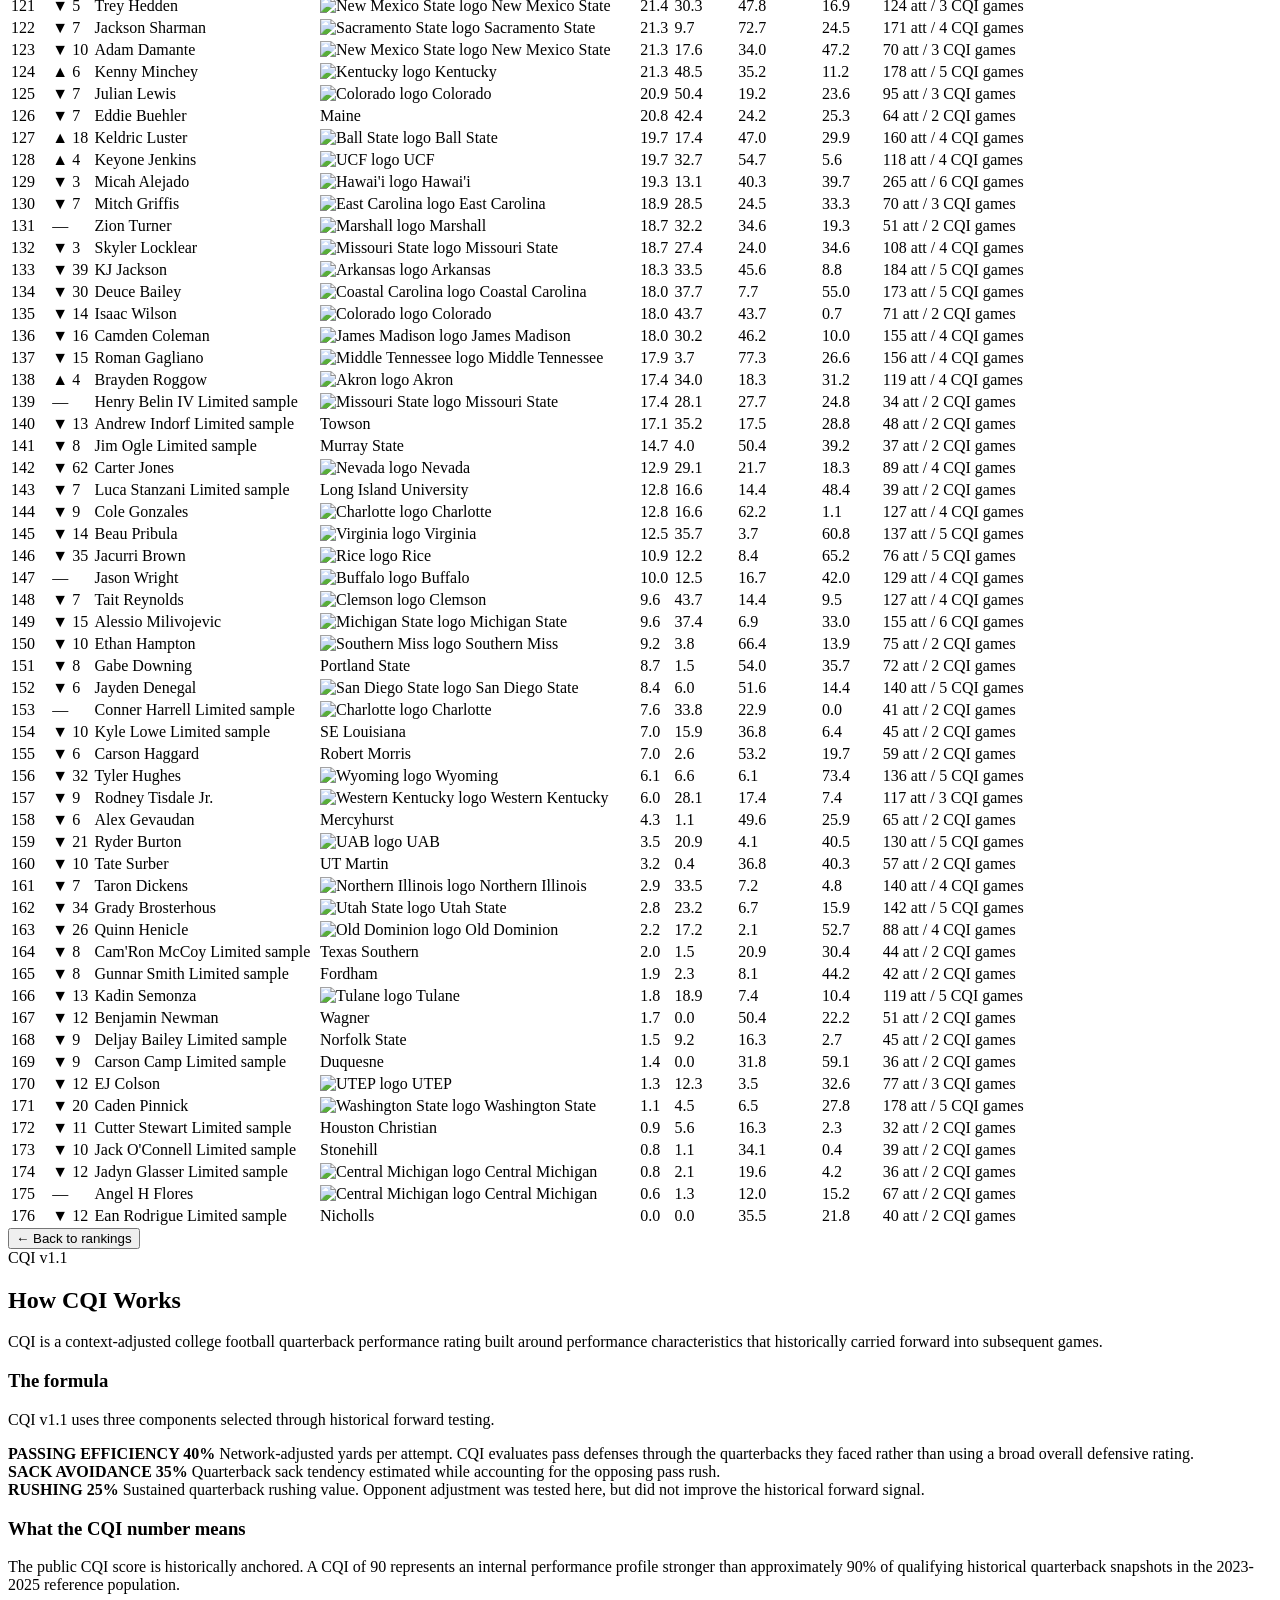
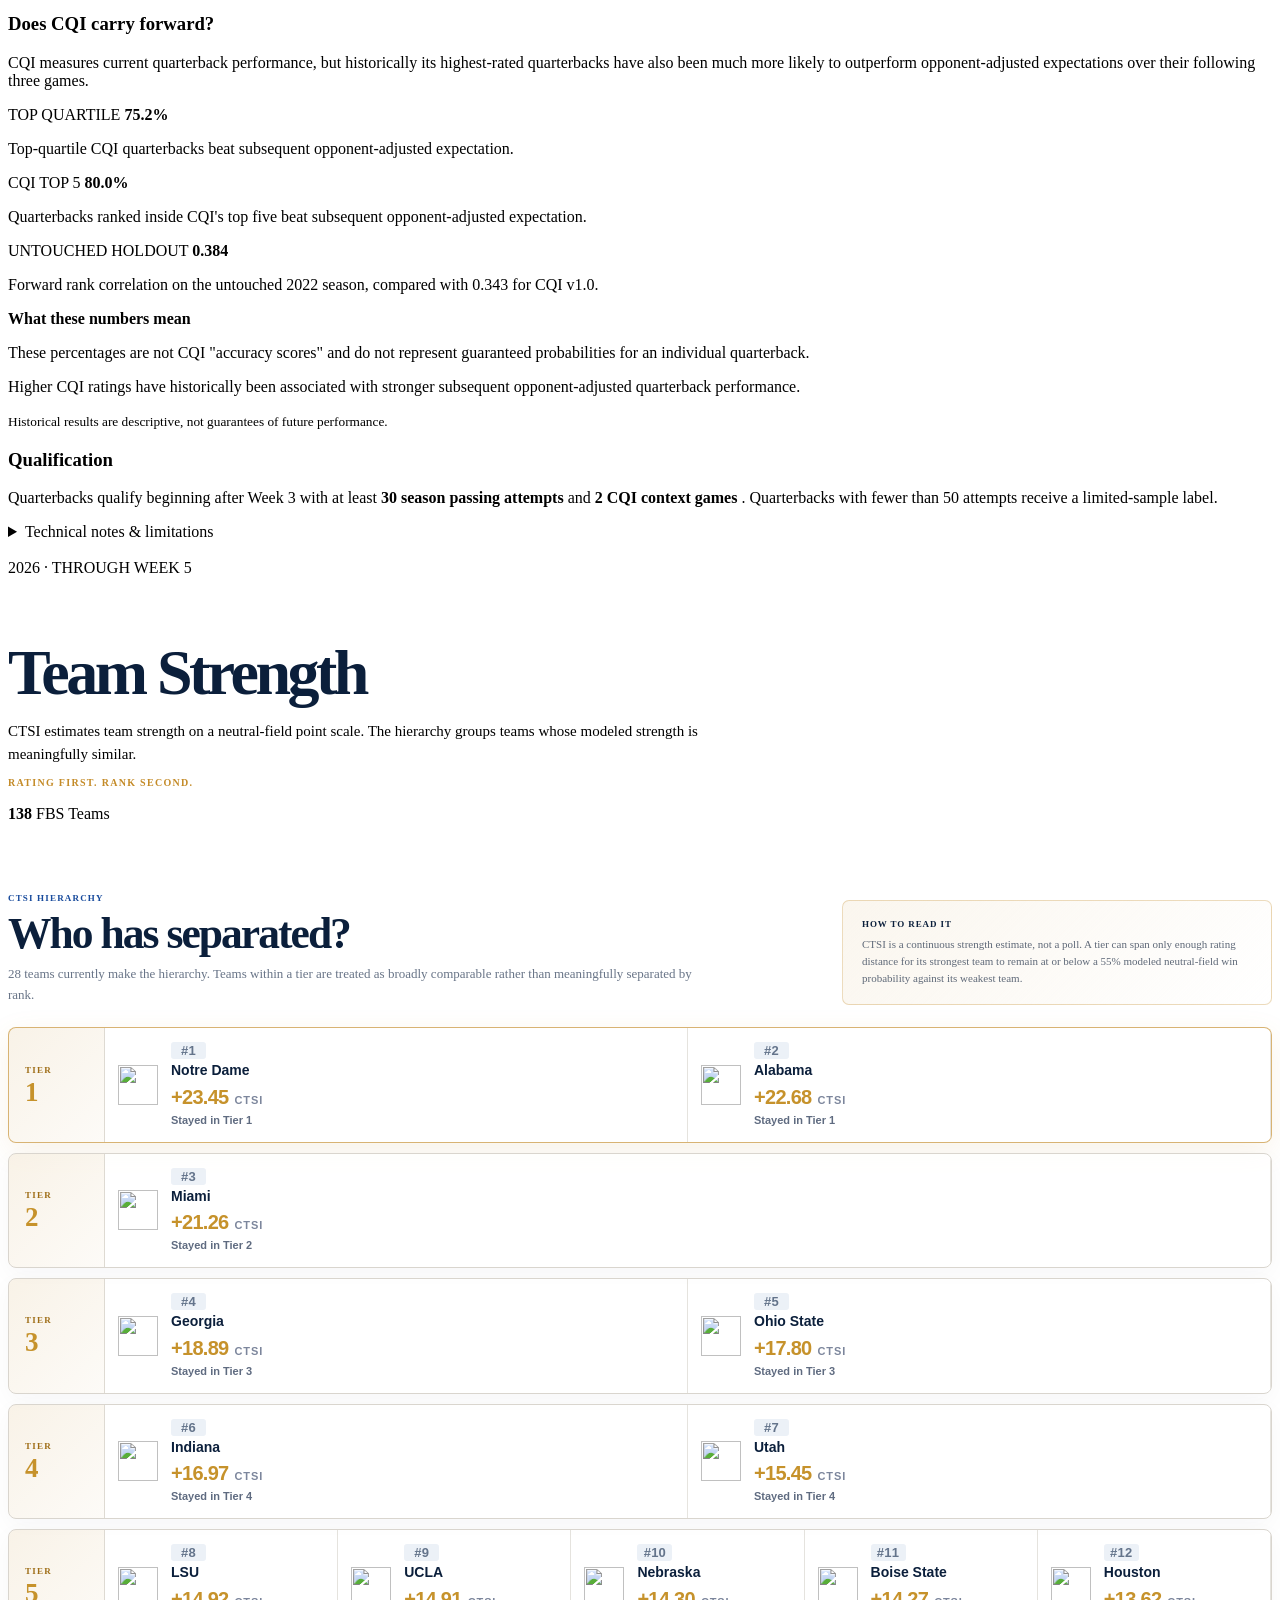
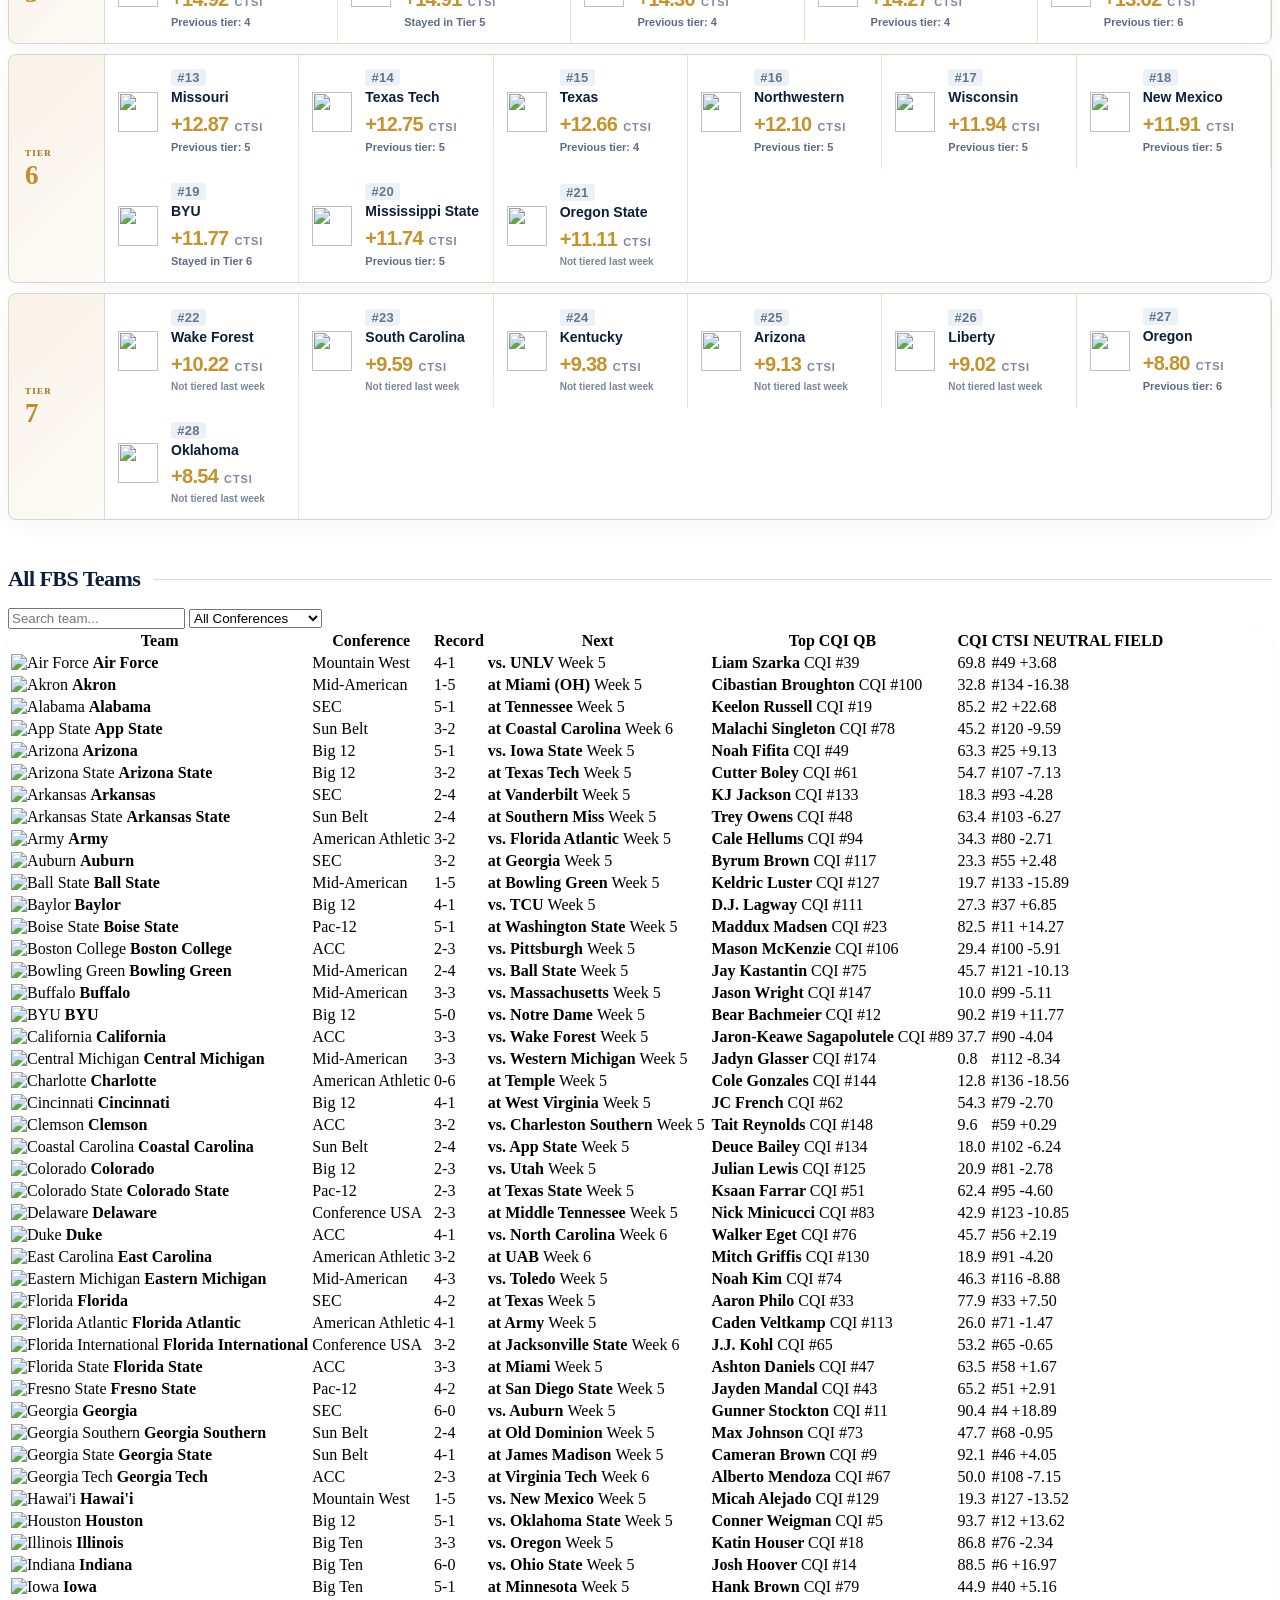
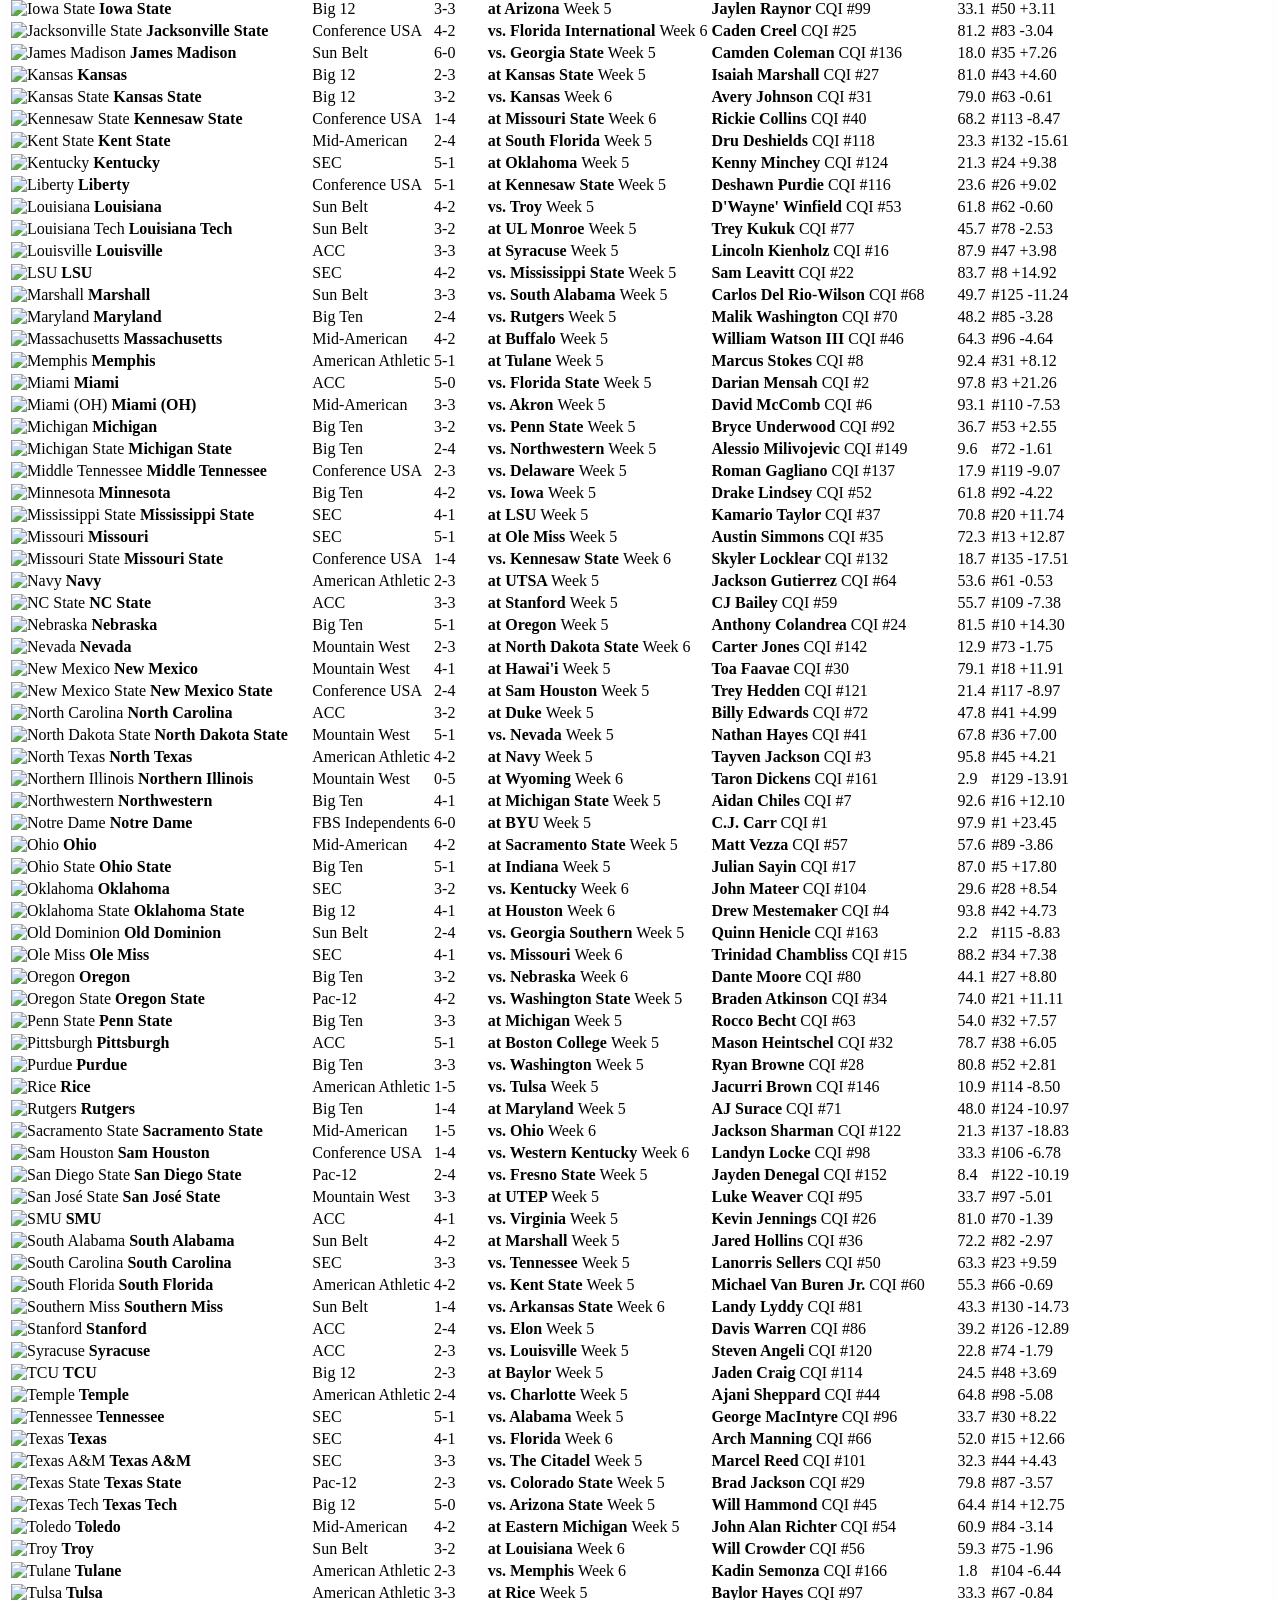
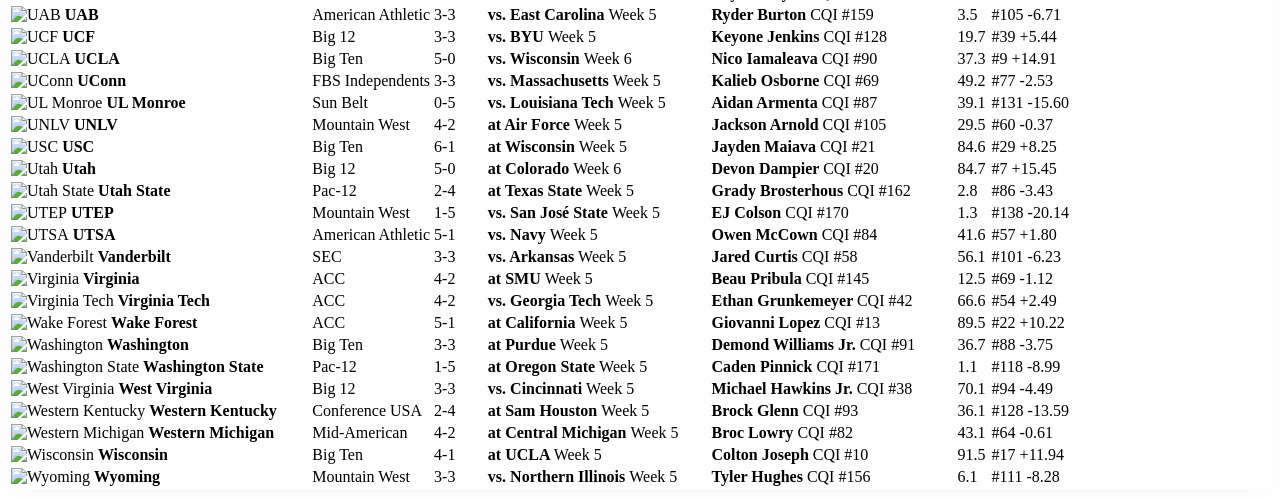
==== commit 1b7da725: "Week 6 Fix" ====
--- a/index.html
+++ b/index.html
@@ -557,7 +557,7 @@
 </main>
 
 
-<script src="data.js?v=percera-week6-20261011"></script>
+<script src="data.js?v=percera-week6-schema-repair-20261011-v1"></script>
 
 
 
@@ -571,7 +571,7 @@
 
 
 <script
-    src="team_context_data.js?v=percera-week6-20261011"
+    src="team_context_data.js?v=percera-week6-schema-repair-20261011-v1"
 ></script>
 
 
@@ -585,10 +585,10 @@
 
 
 <script
-    src="team_pages_data.js?v=percera-week6-20261011"
+    src="team_pages_data.js?v=percera-week6-schema-repair-20261011-v1"
 ></script>
 
-<script src="ctsi_data.js?v=percera-week6-20261011"></script>
+<script src="ctsi_data.js?v=percera-week6-schema-repair-20261011-v1"></script>
 
 <script src="secondary_logos_2026.js?v=curated-v3"></script>
 <script src="team_branding_2026.js?v=curated-v3"></script>
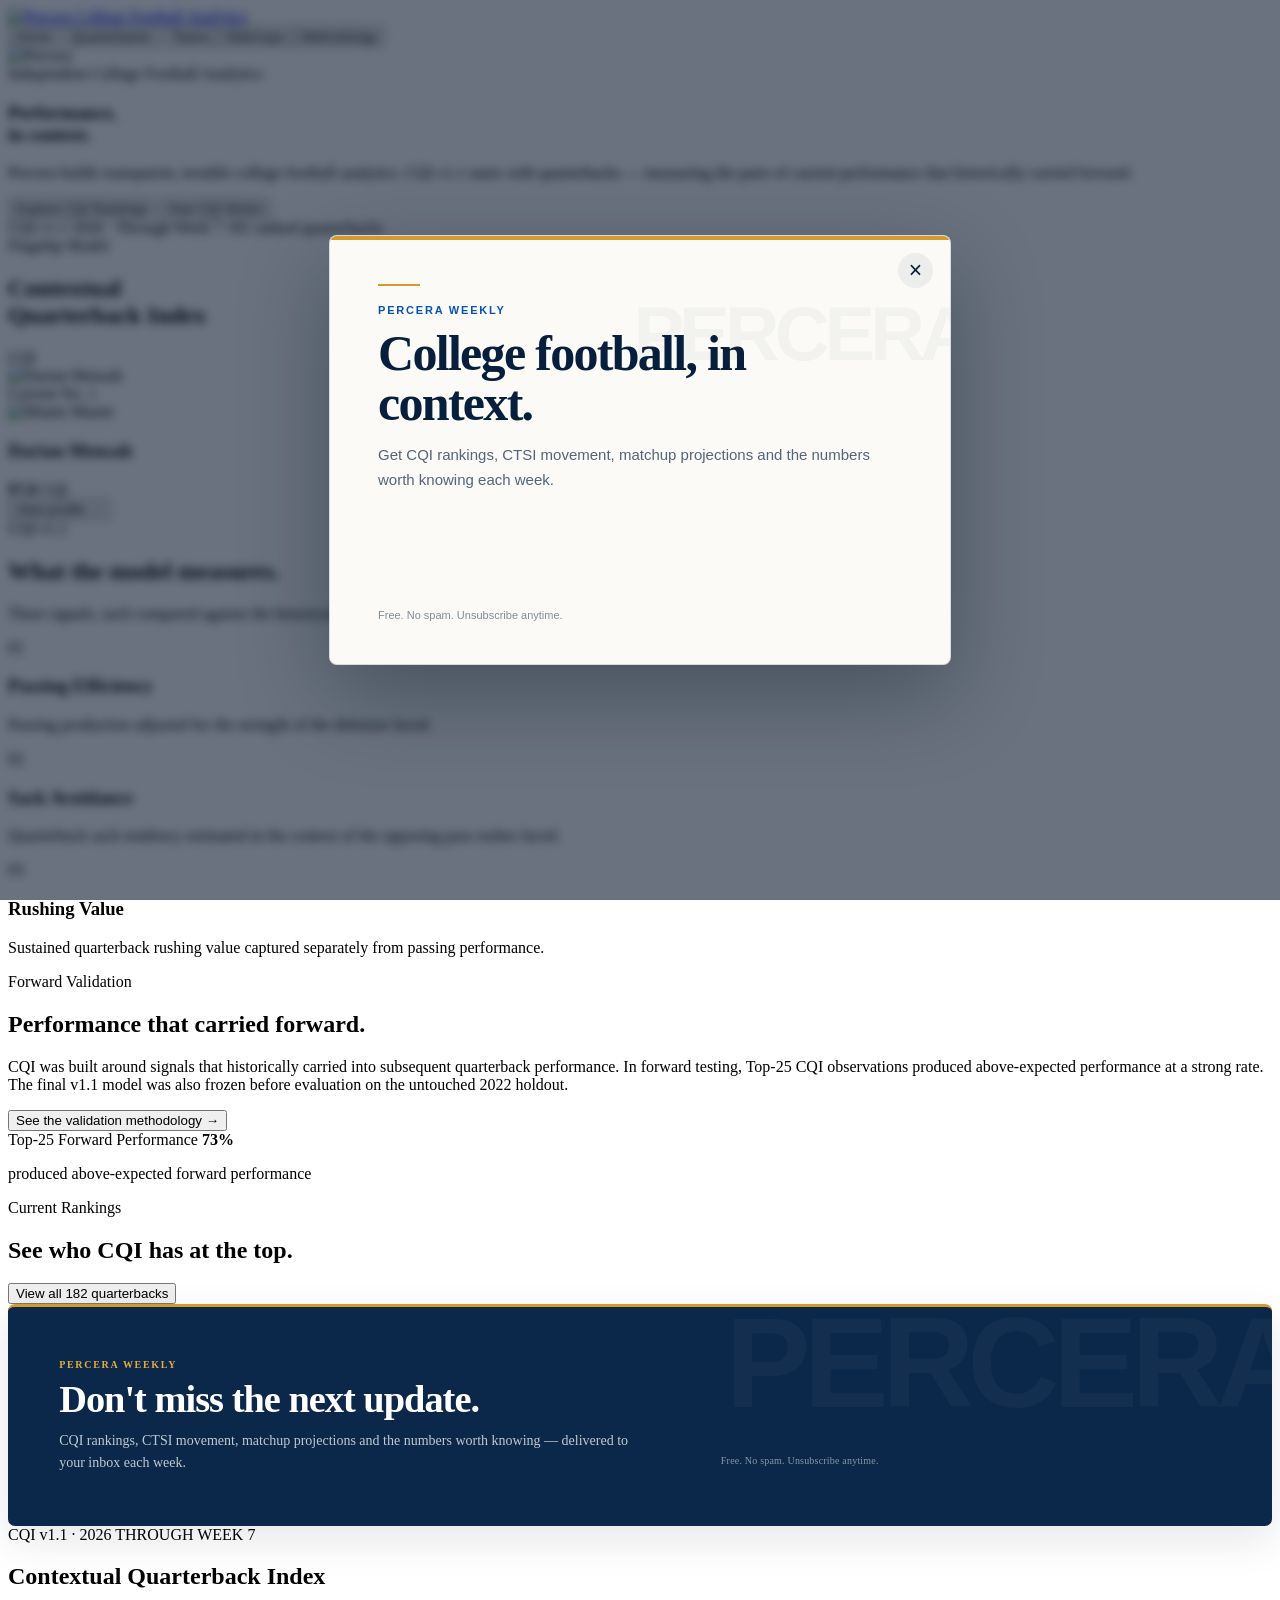
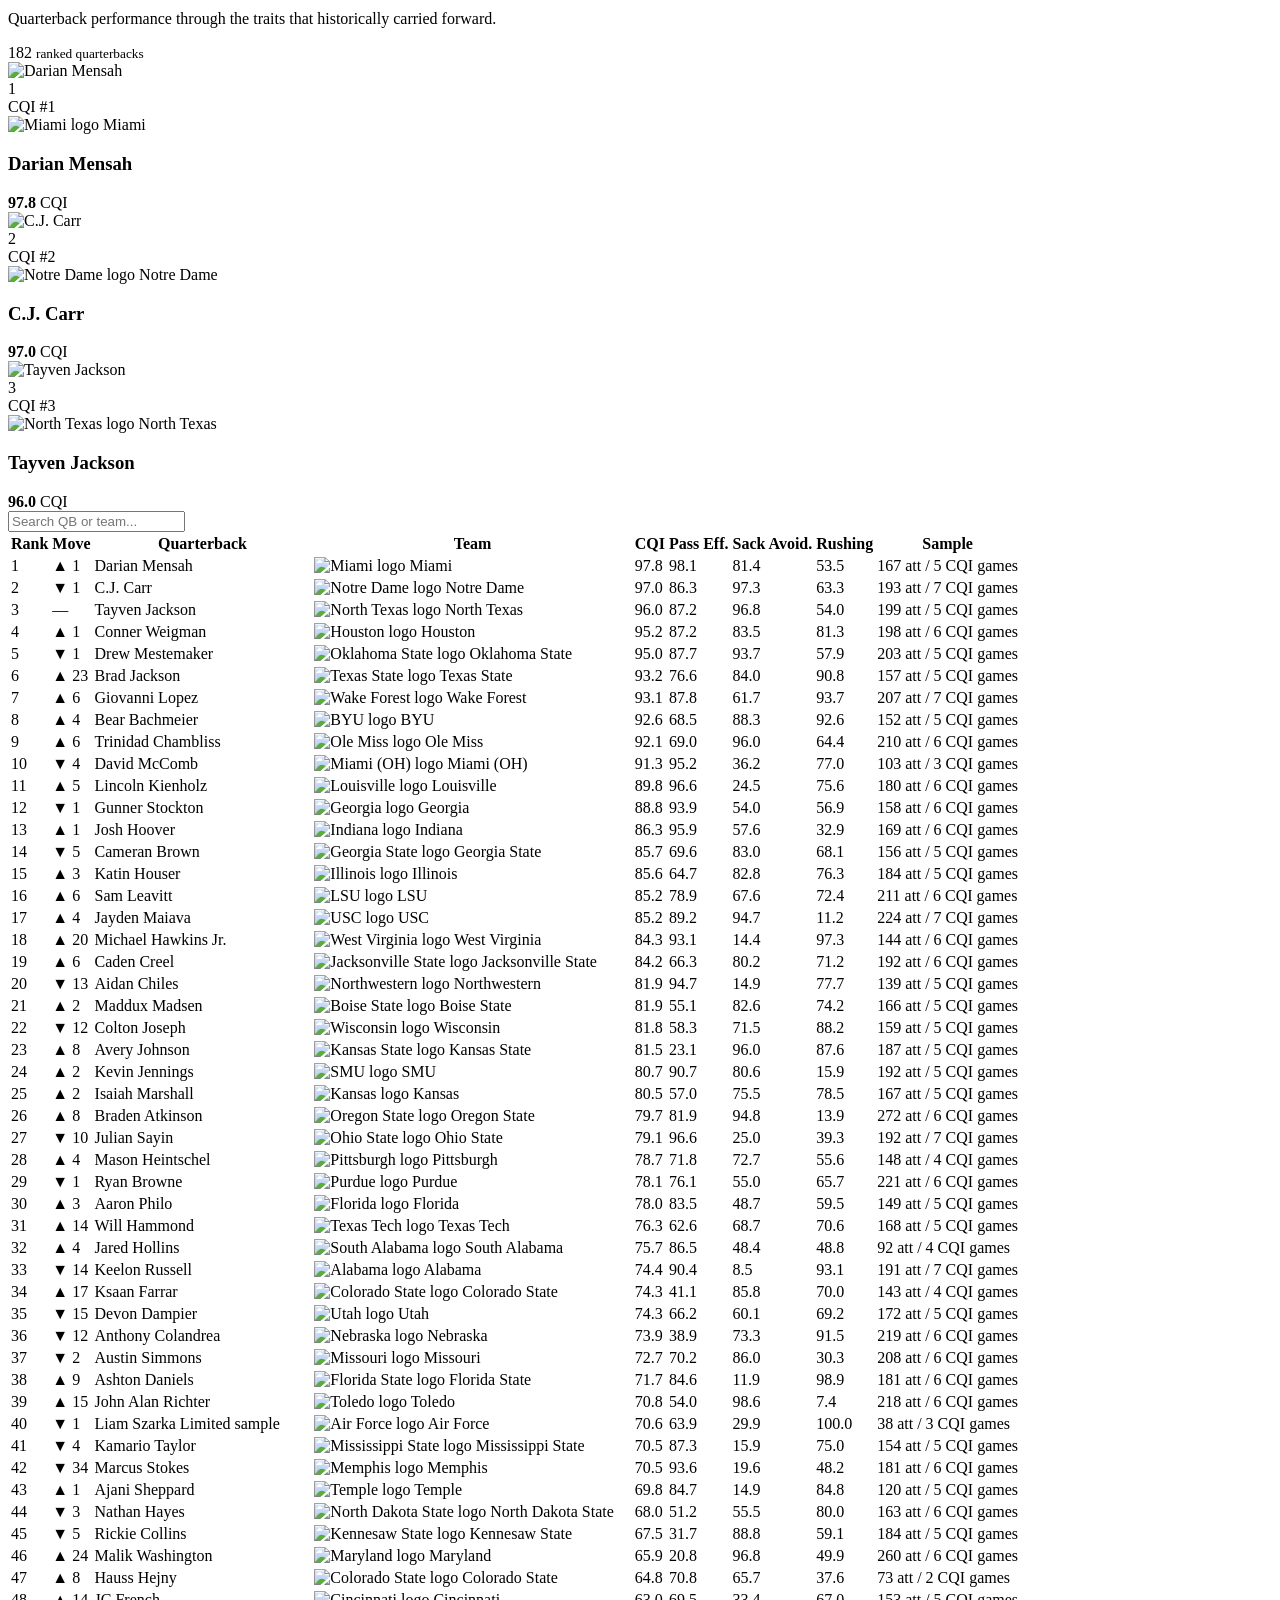
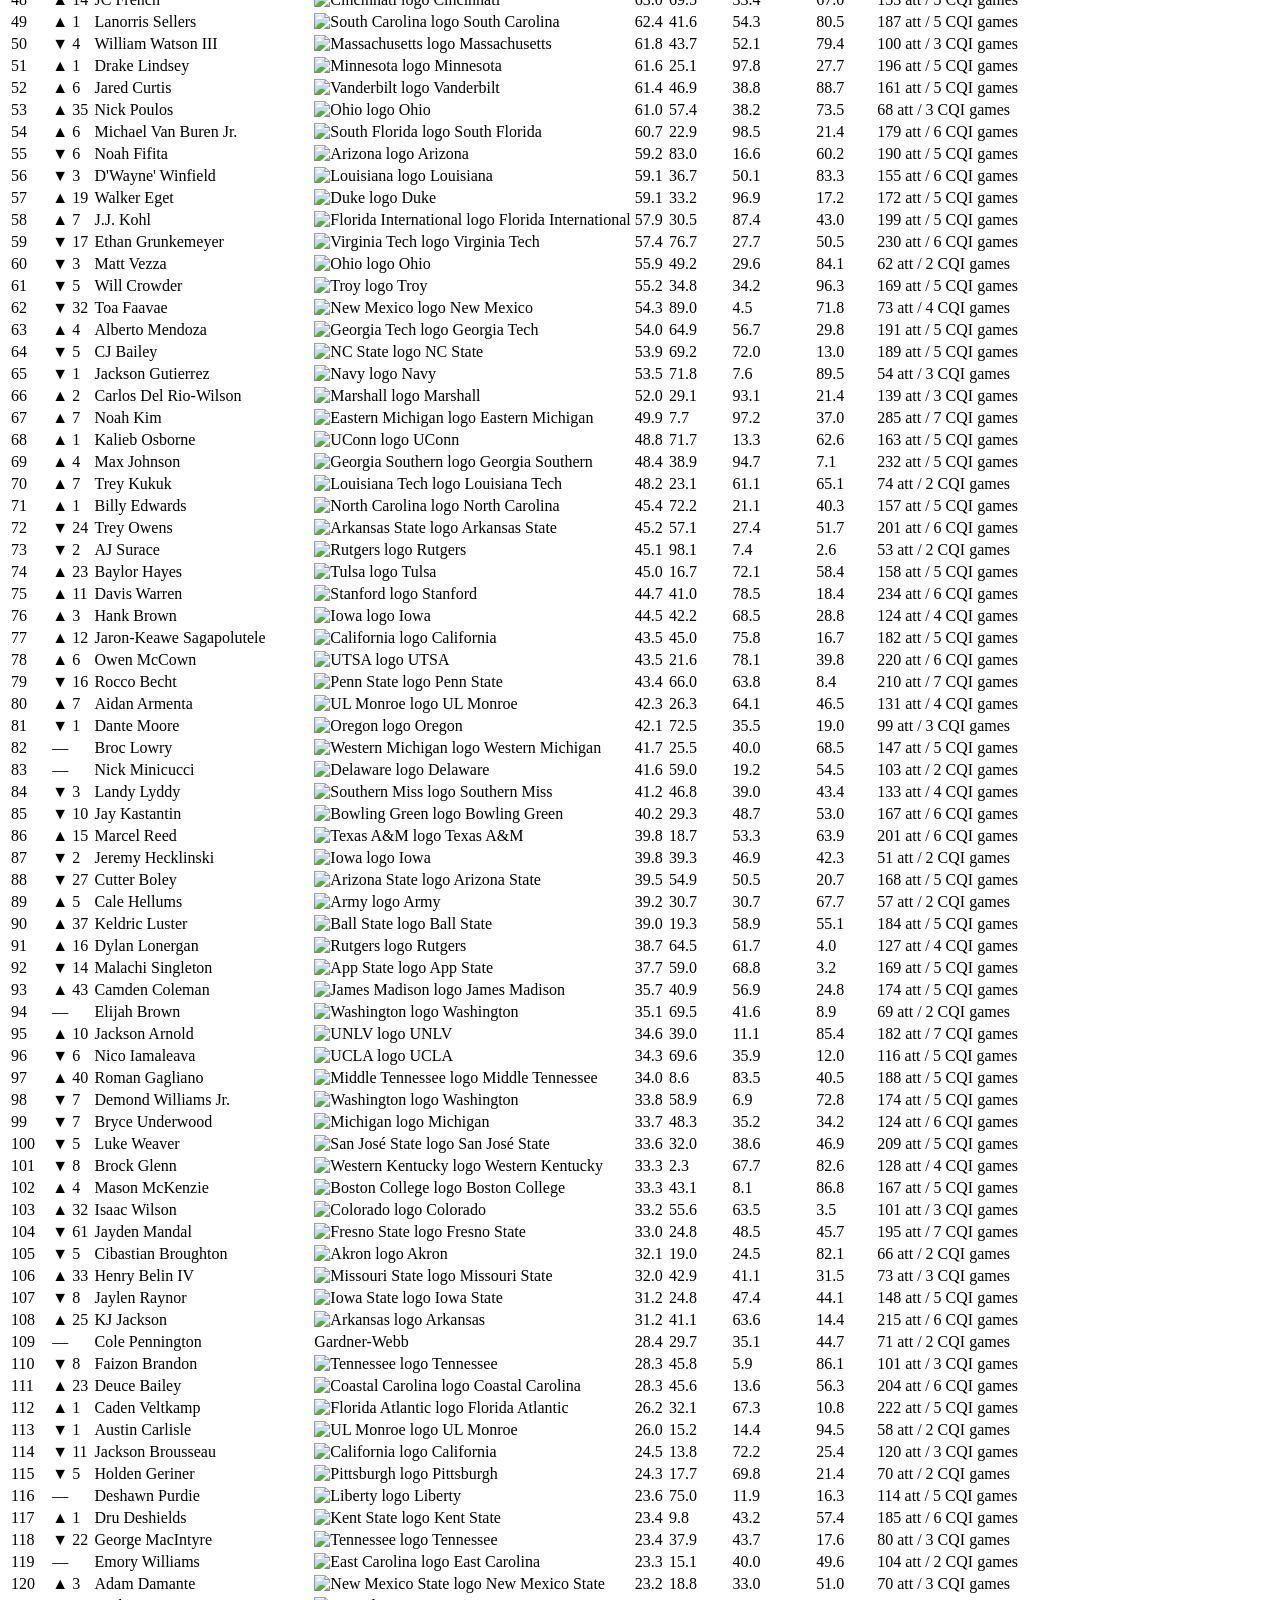
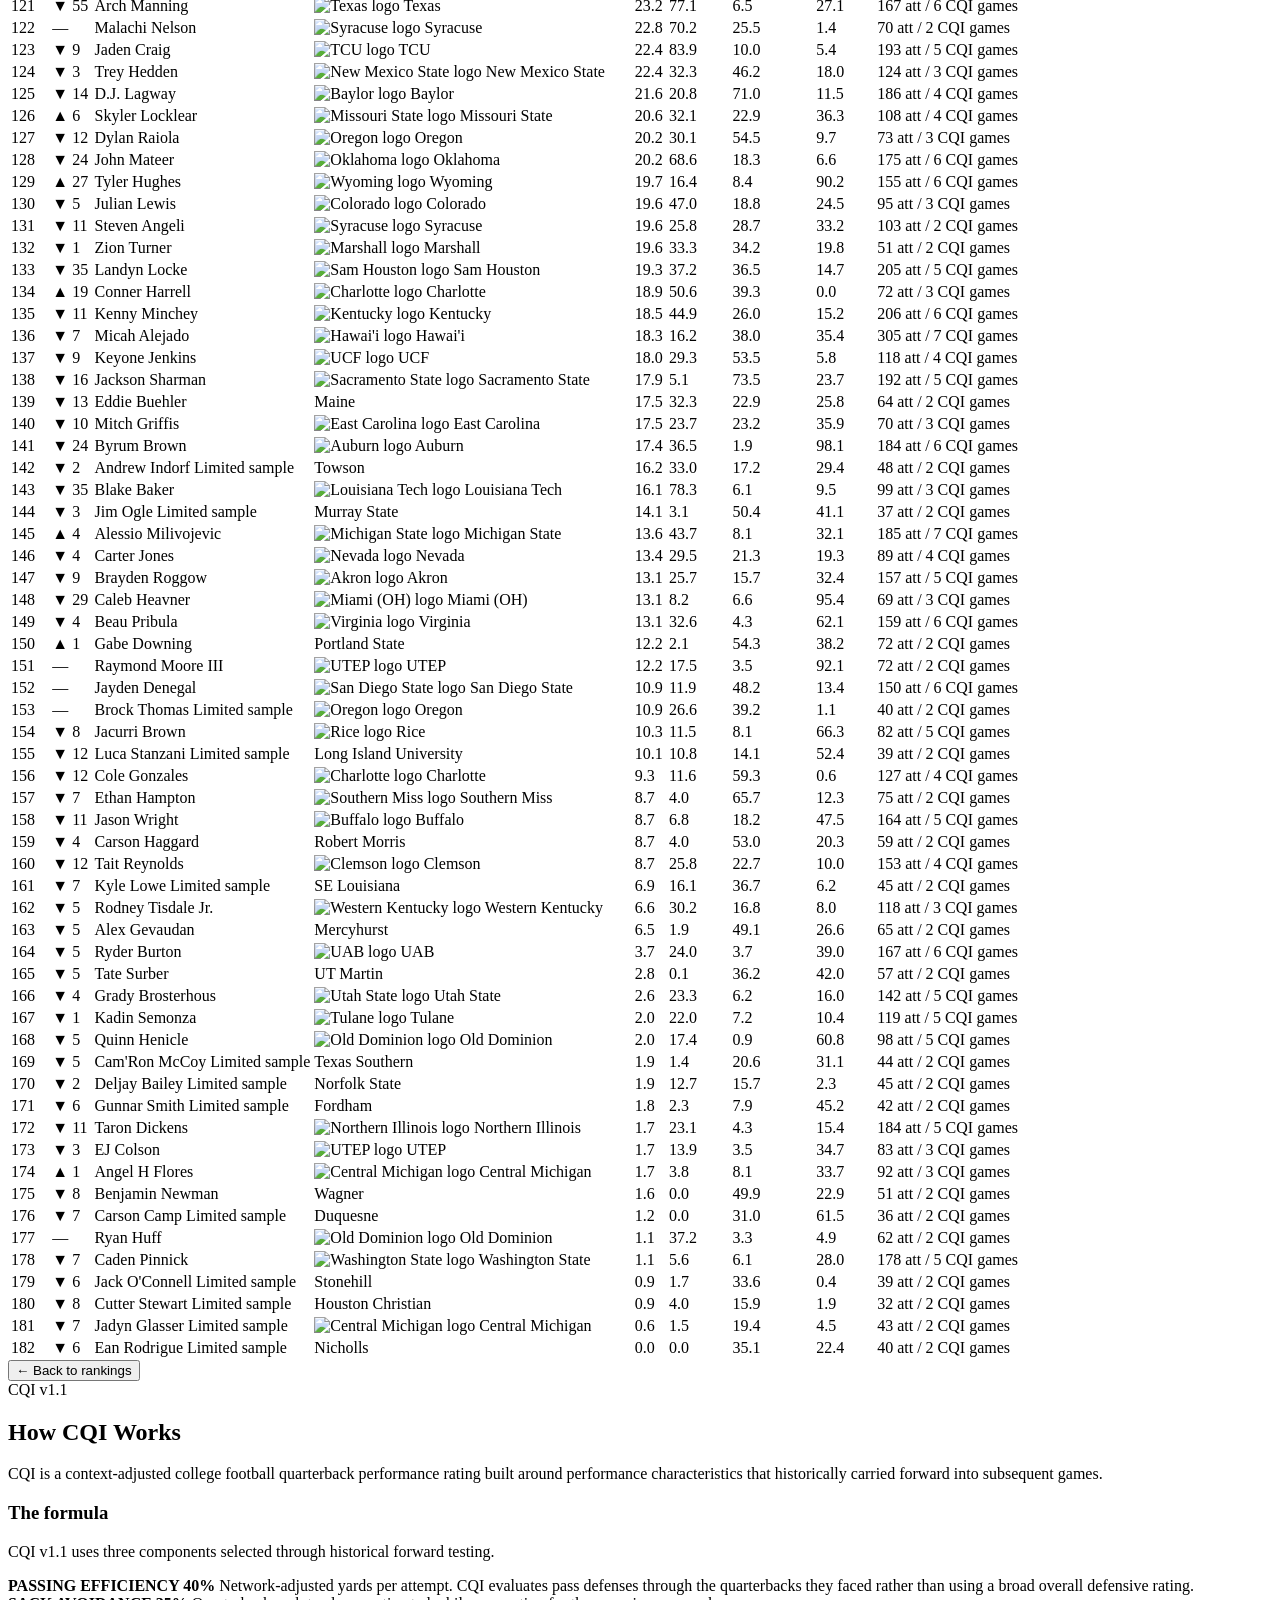
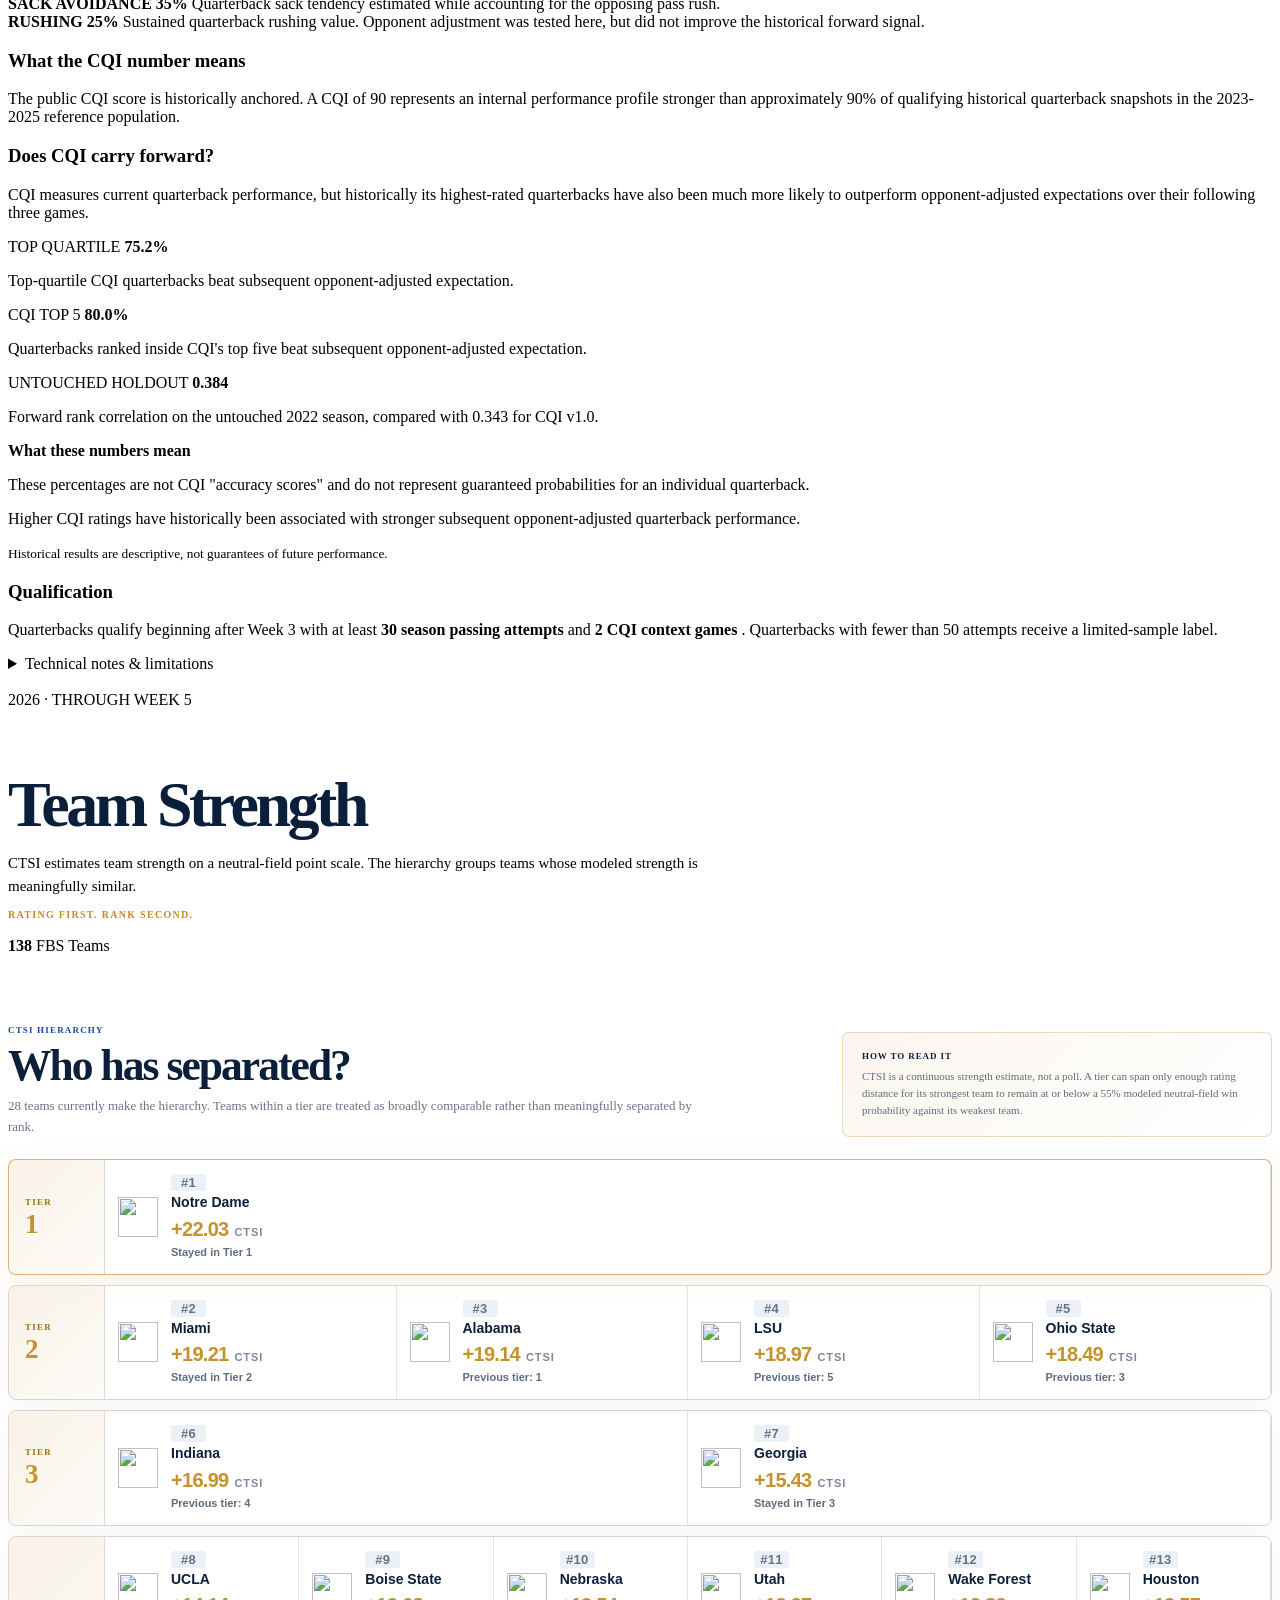
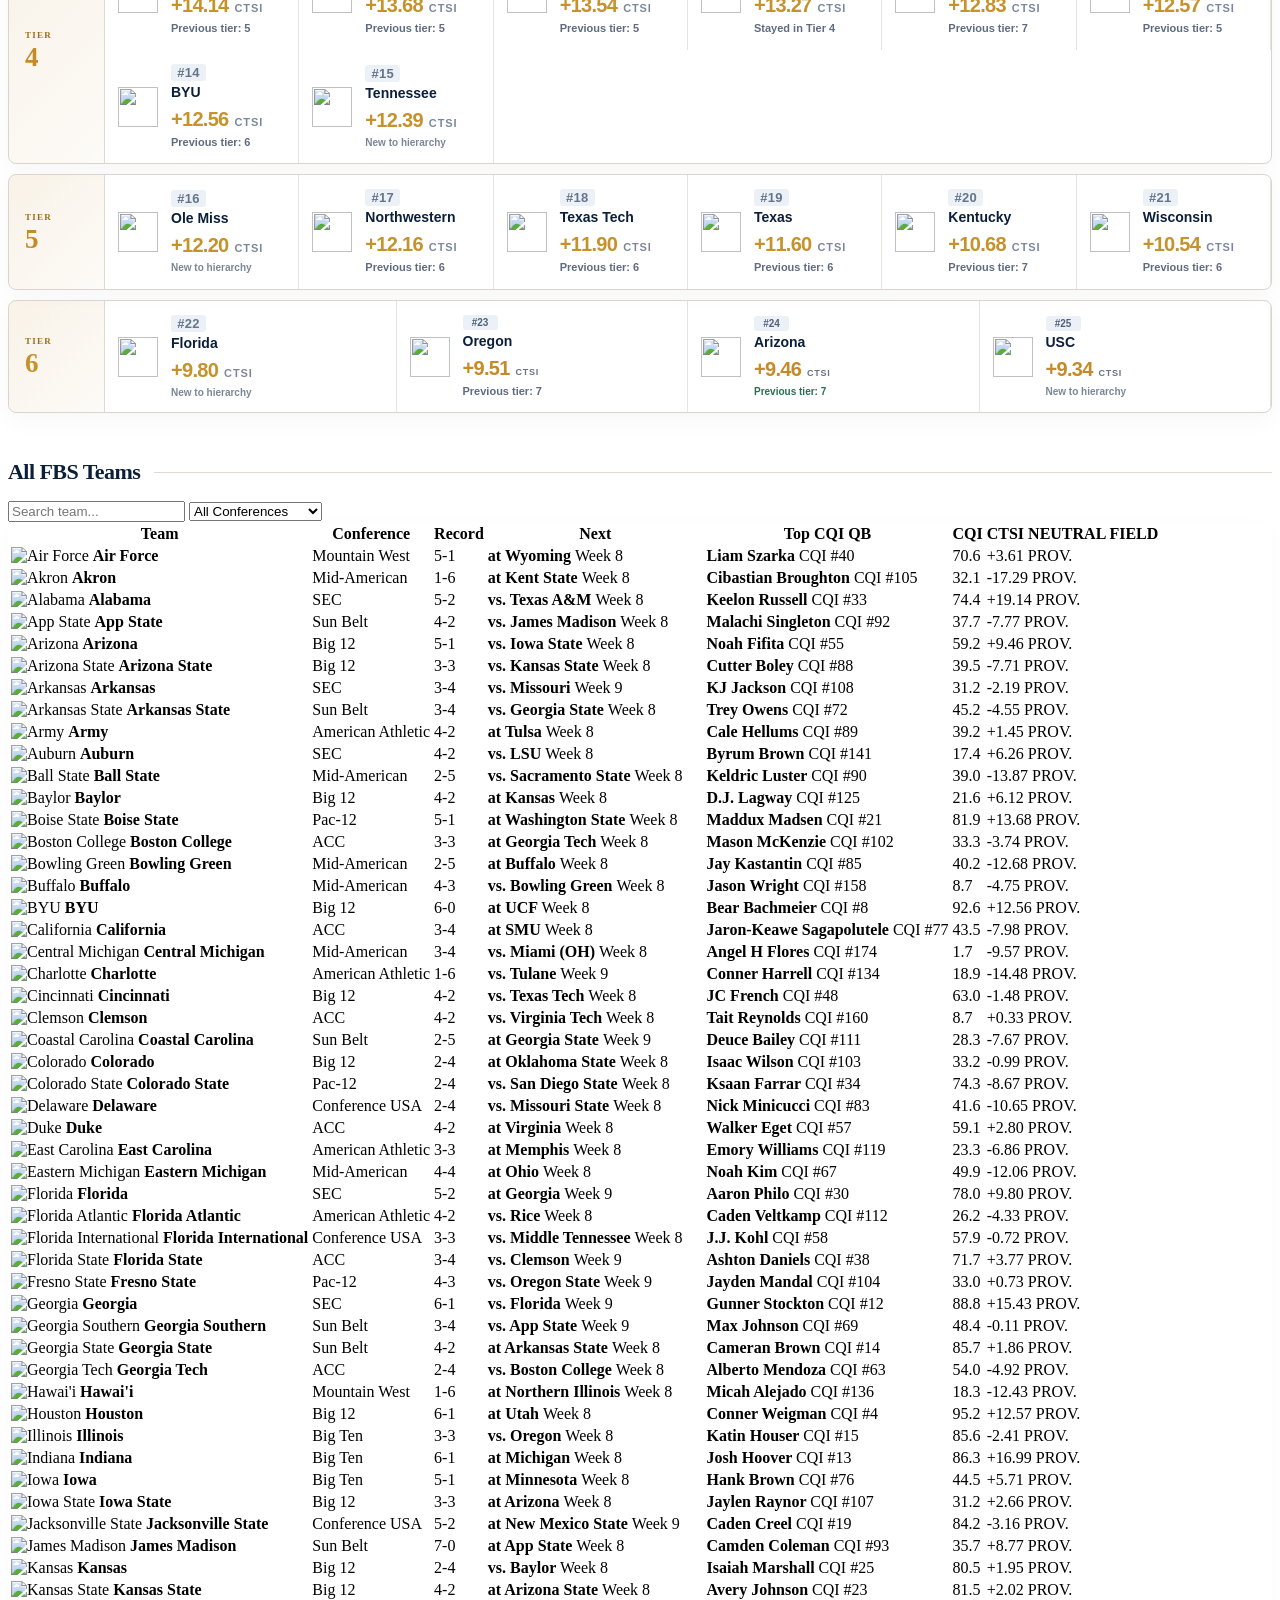
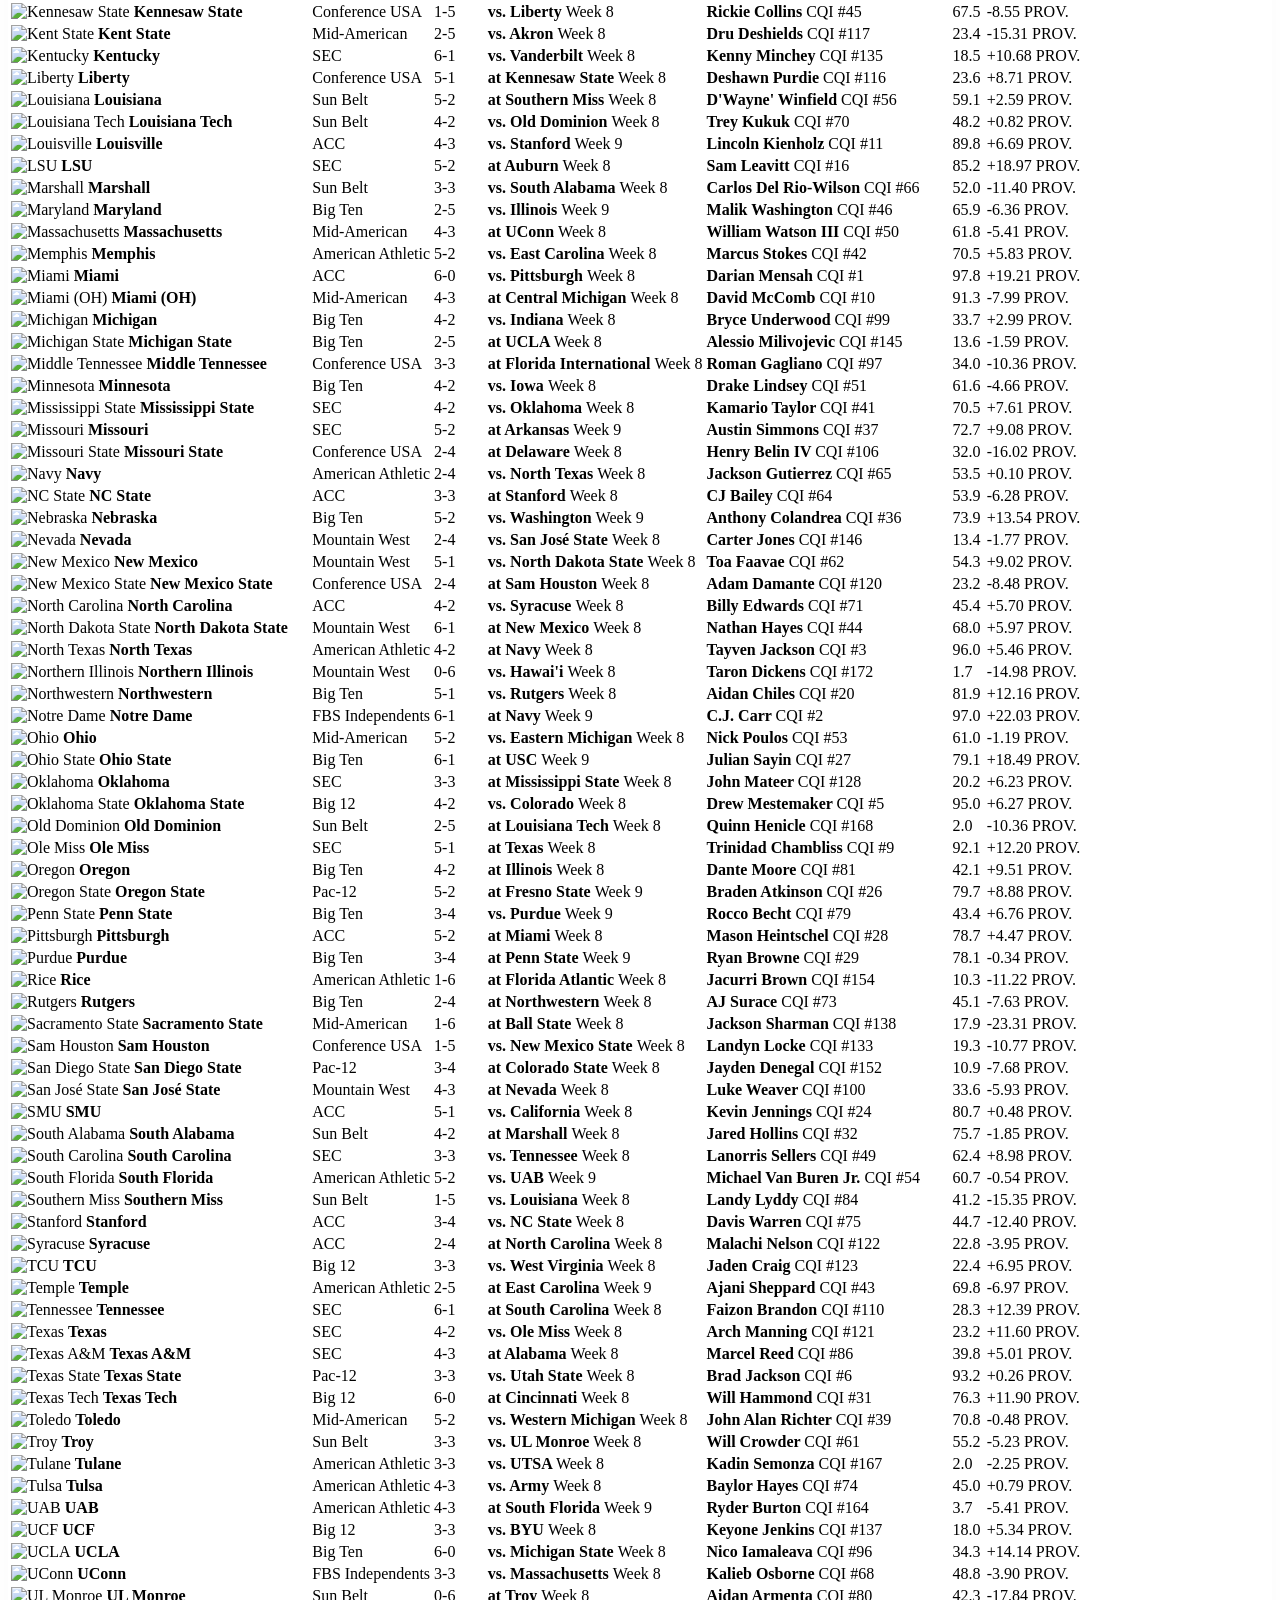
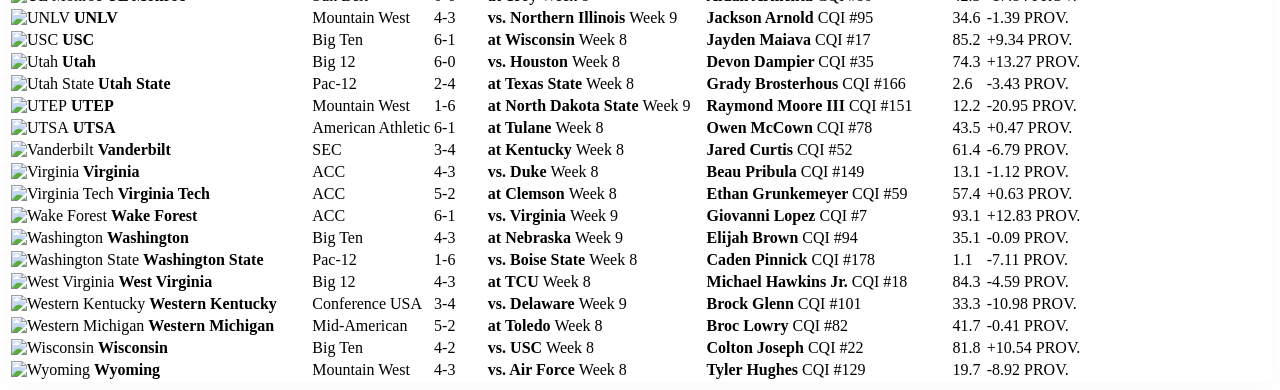
==== commit cc374725: "Week 7" ====
--- a/index.html
+++ b/index.html
@@ -557,12 +557,12 @@
 </main>
 
 
-<script src="data.js?v=percera-week6-schema-repair-20261011-v1"></script>
-
-
-
-<script src="weekly_history.js?v=percera-week6-20261011"></script>
-<script src="app.js?v=percera-week6-20261011"></script>
+<script src="data.js?v=percera-week7-20261020"></script>
+
+
+
+<script src="weekly_history.js?v=percera-week7-20261020"></script>
+<script src="app.js?v=percera-week7-20261020"></script>
 
 <script
     src="rankings_tools.js?v=final-sort-v4"
@@ -571,13 +571,13 @@
 
 
 <script
-    src="team_context_data.js?v=percera-week6-schema-repair-20261011-v1"
+    src="team_context_data.js?v=percera-week7-20261020"
 ></script>
 
 
 
 <script
-    src="home.js?v=percera-week6-20261011"
+    src="home.js?v=percera-week7-20261020"
 ></script>
 
 
@@ -585,16 +585,16 @@
 
 
 <script
-    src="team_pages_data.js?v=percera-week6-schema-repair-20261011-v1"
+    src="team_pages_data.js?v=percera-week7-20261020"
 ></script>
 
-<script src="ctsi_data.js?v=percera-week6-schema-repair-20261011-v1"></script>
+<script src="ctsi_data.js?v=percera-week7-20261020"></script>
 
 <script src="secondary_logos_2026.js?v=curated-v3"></script>
 <script src="team_branding_2026.js?v=curated-v3"></script>
 
 <script
-    src="teams.js?v=percera-week6-20261011"
+    src="teams.js?v=percera-week7-20261020"
 ></script>
 
 <script
@@ -829,7 +829,7 @@
      ====================================================== -->
 
 <script
-    src="teams_hierarchy.js?v=percera-week6-20261011"
+    src="teams_hierarchy.js?v=percera-week7-20261020"
 ></script>
 
 
